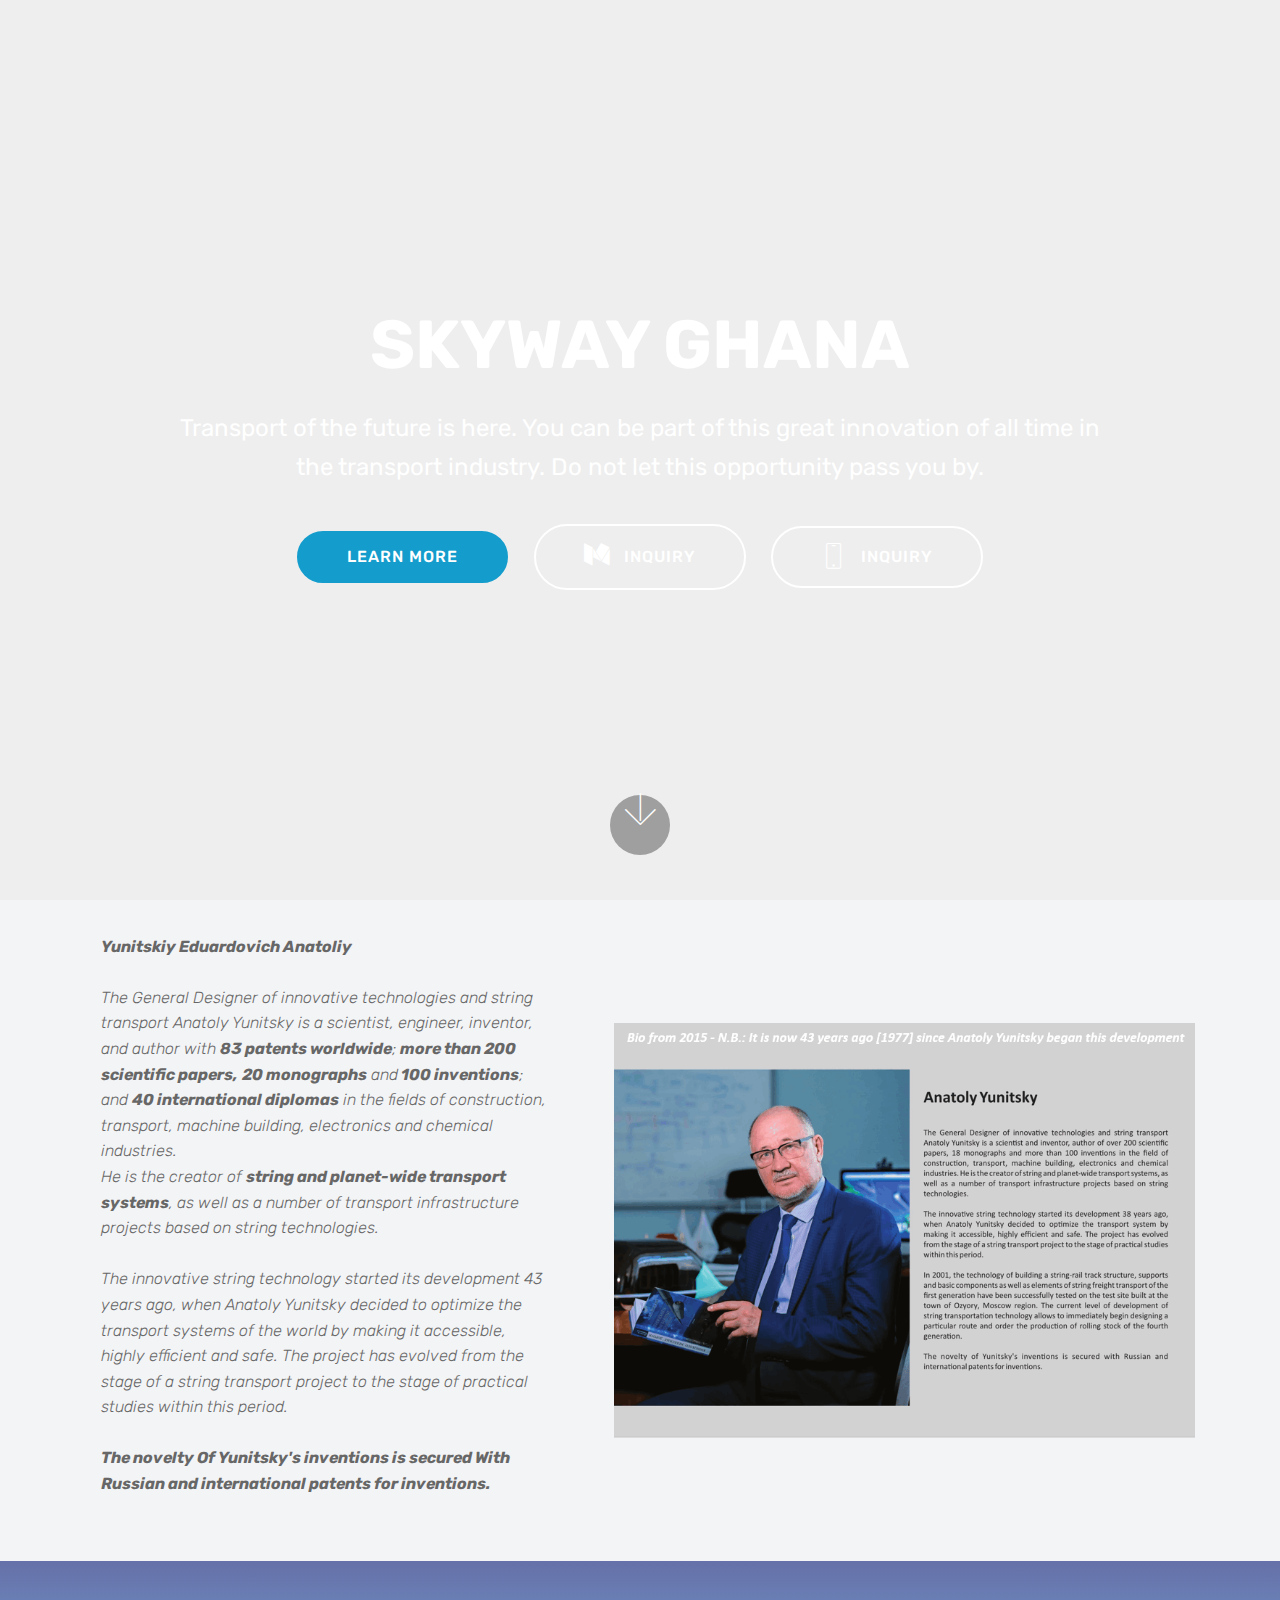
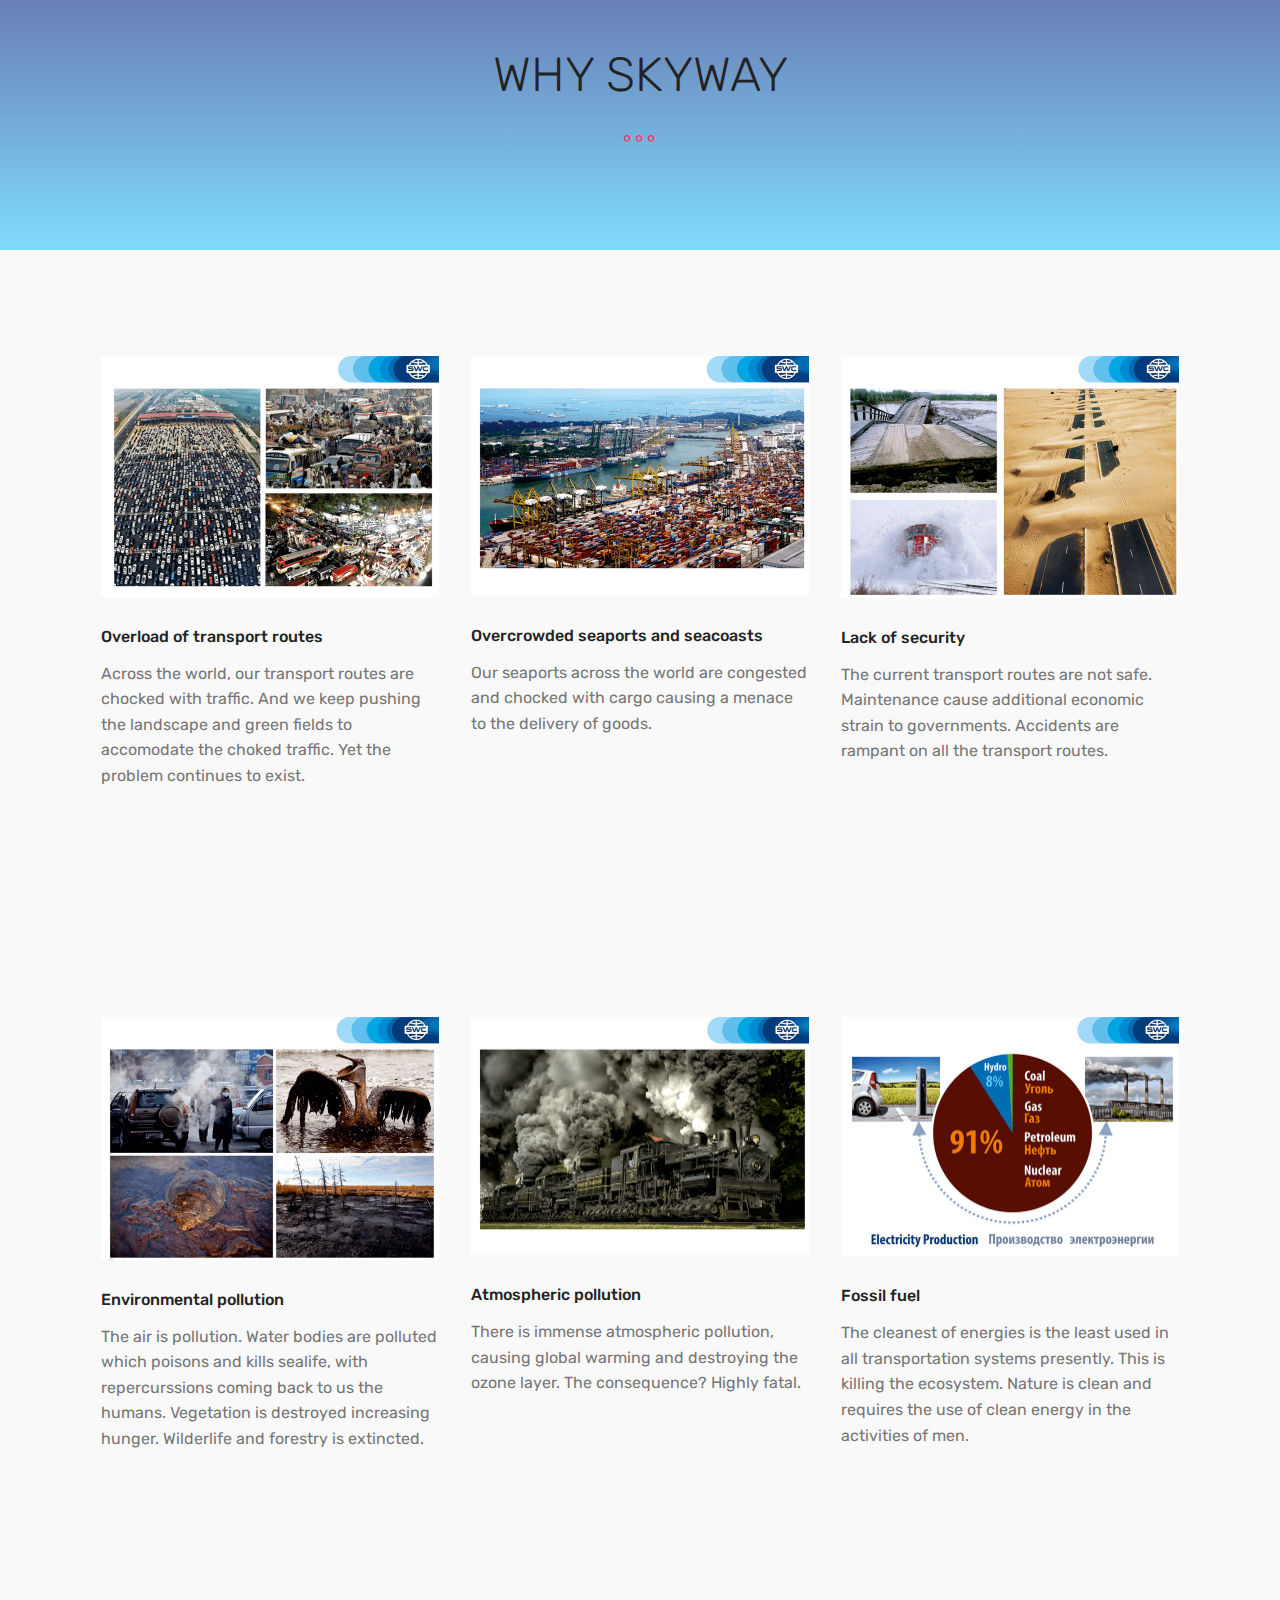
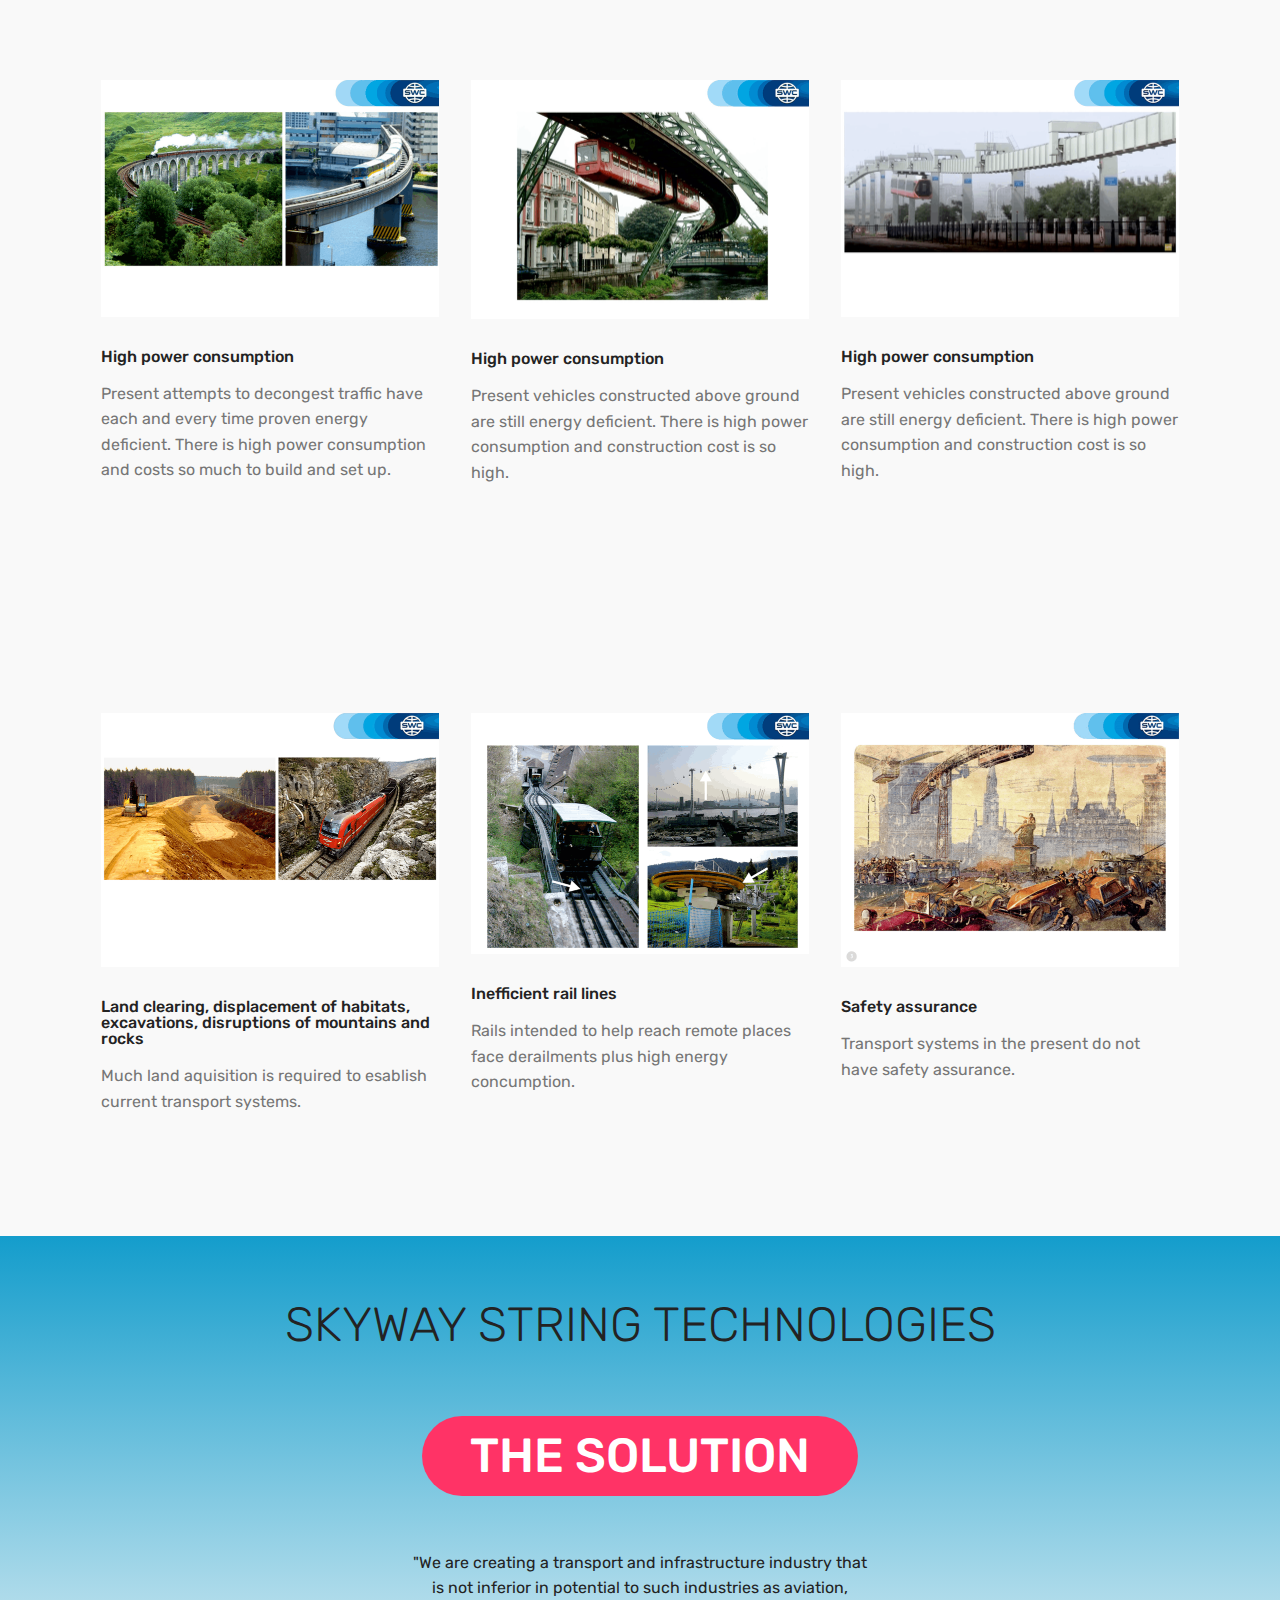
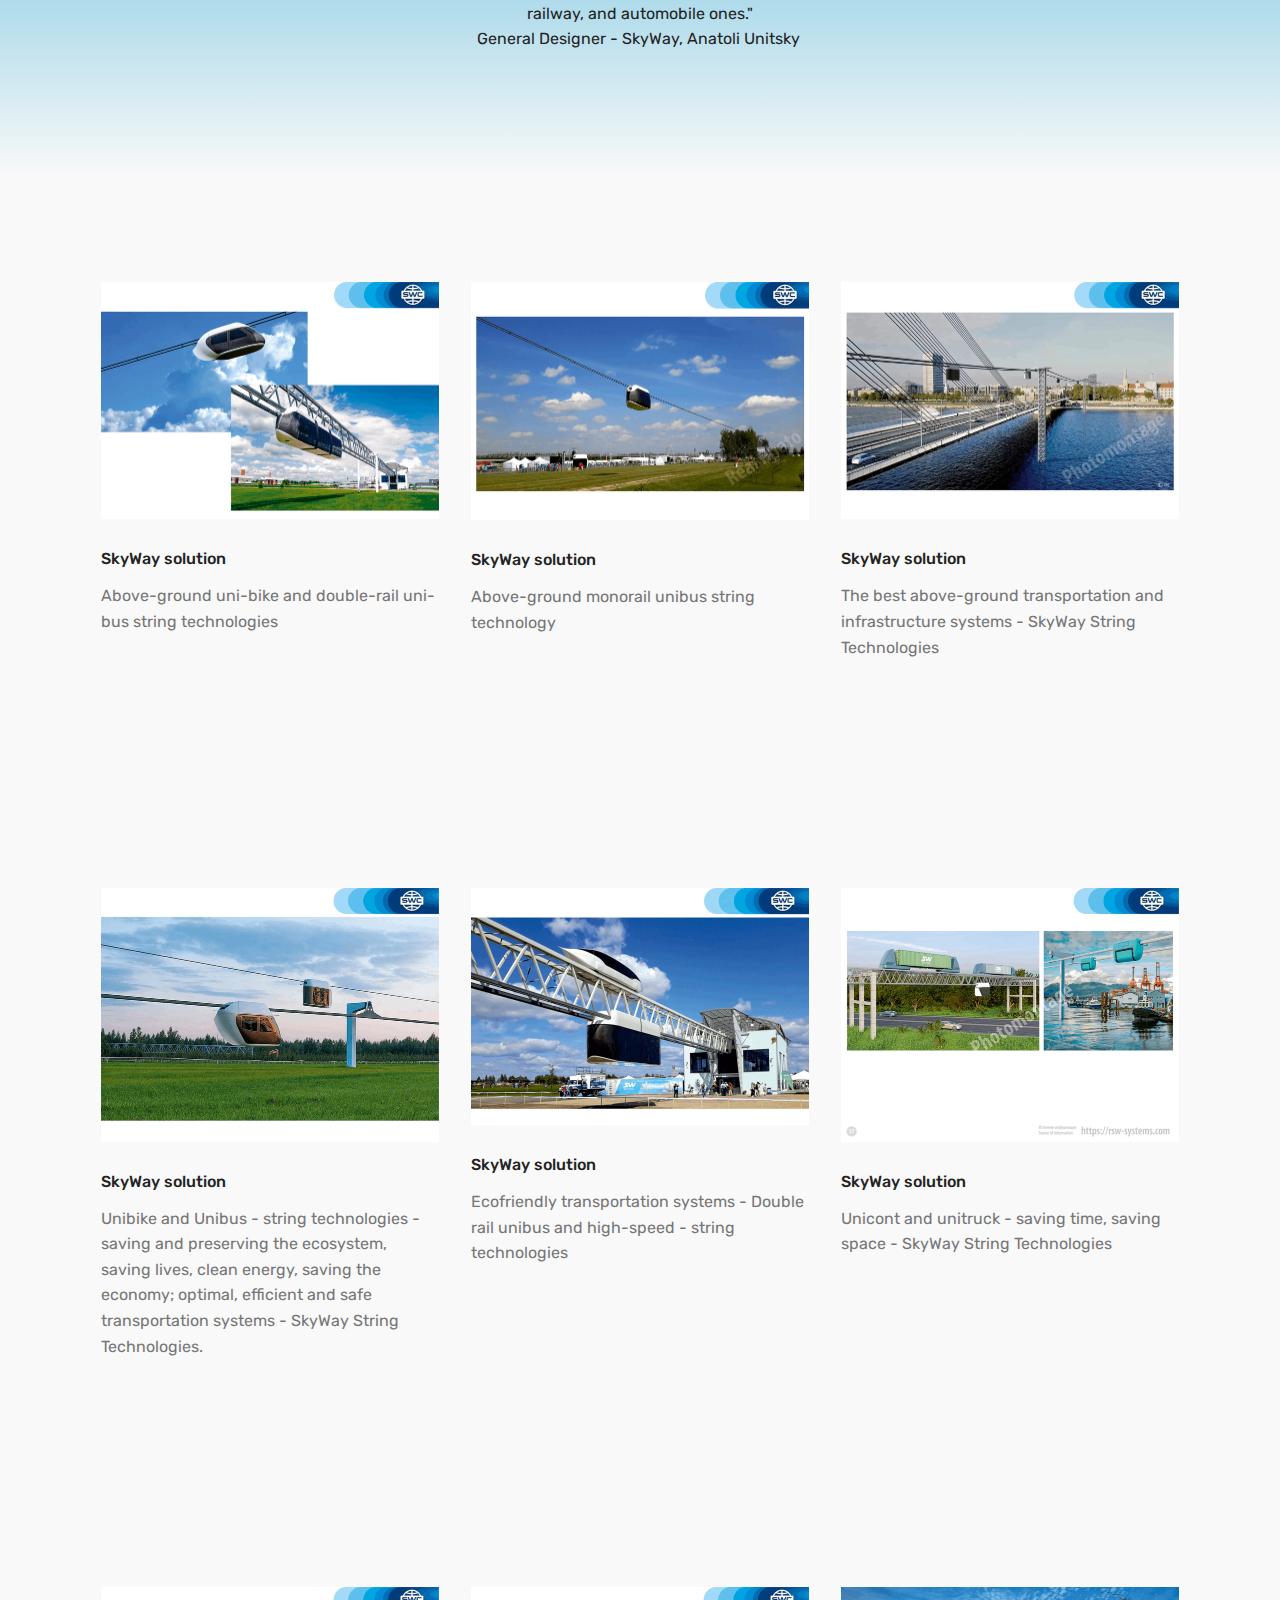
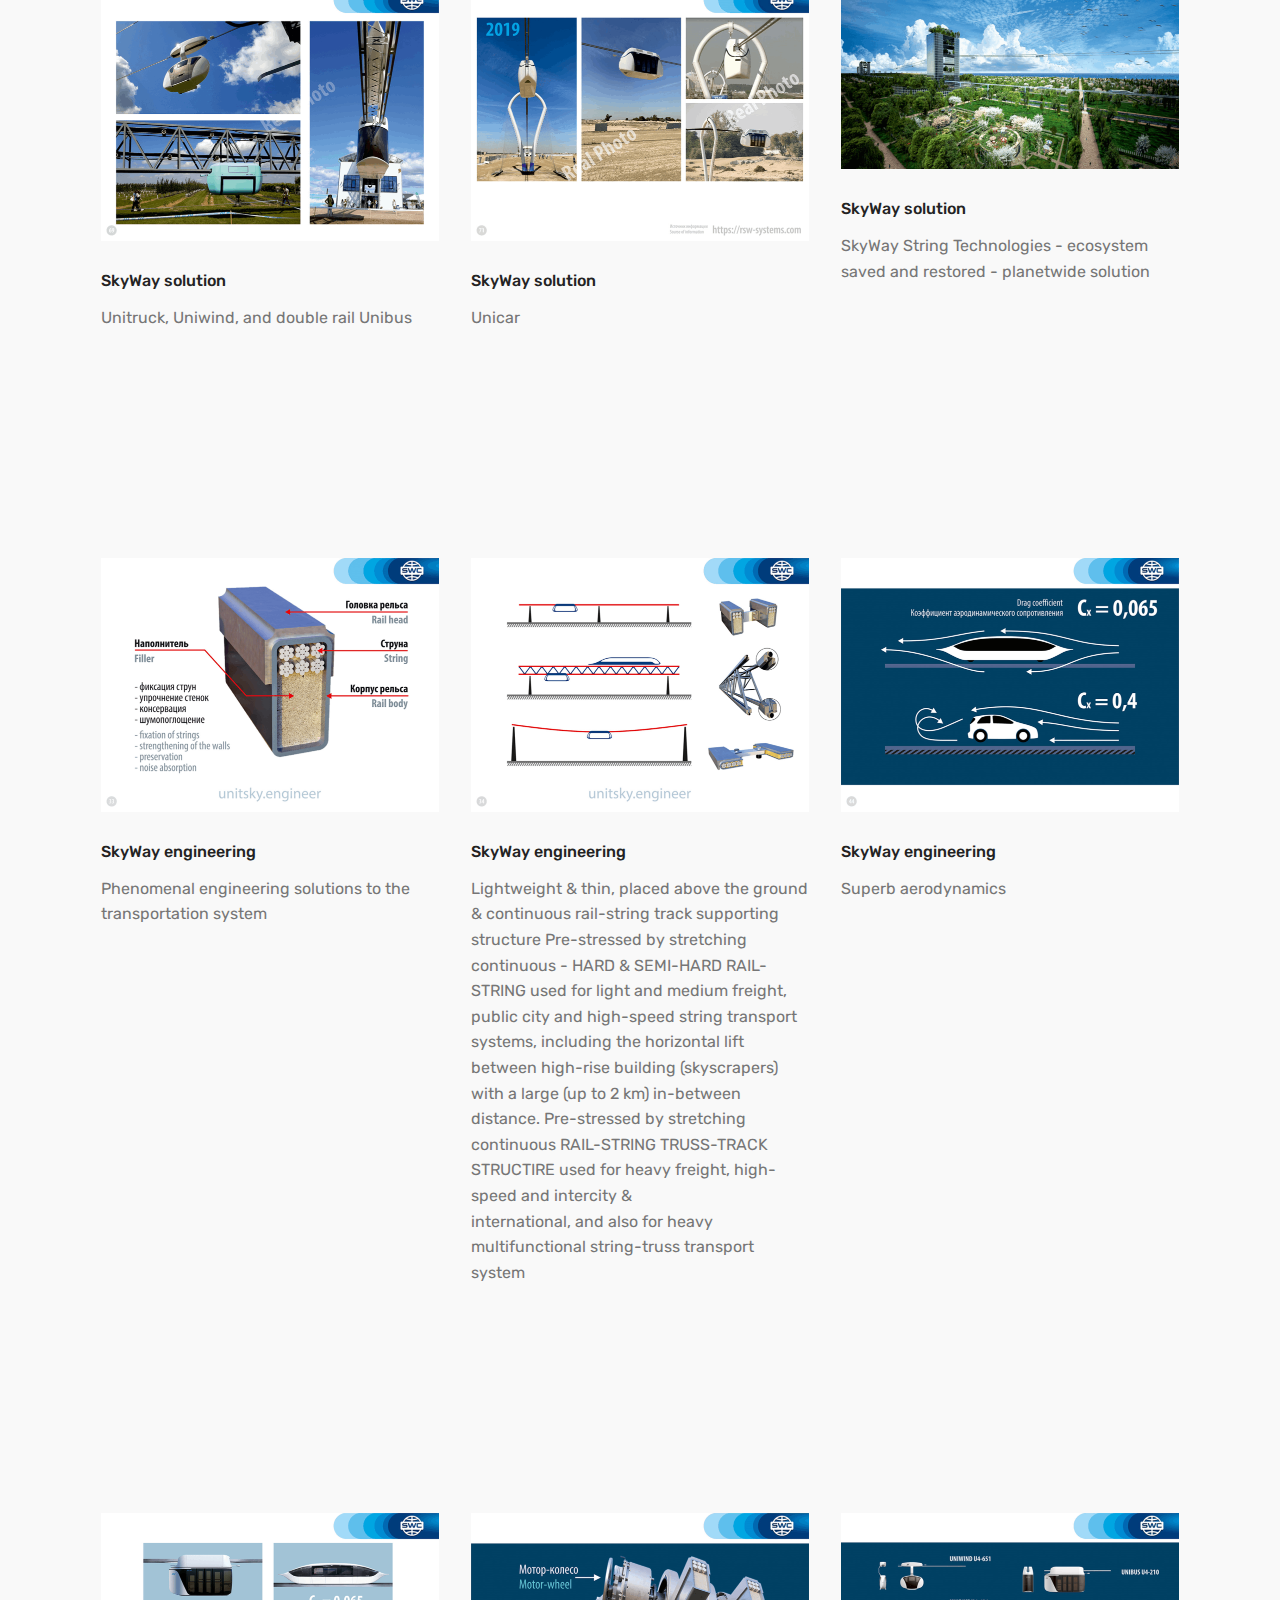
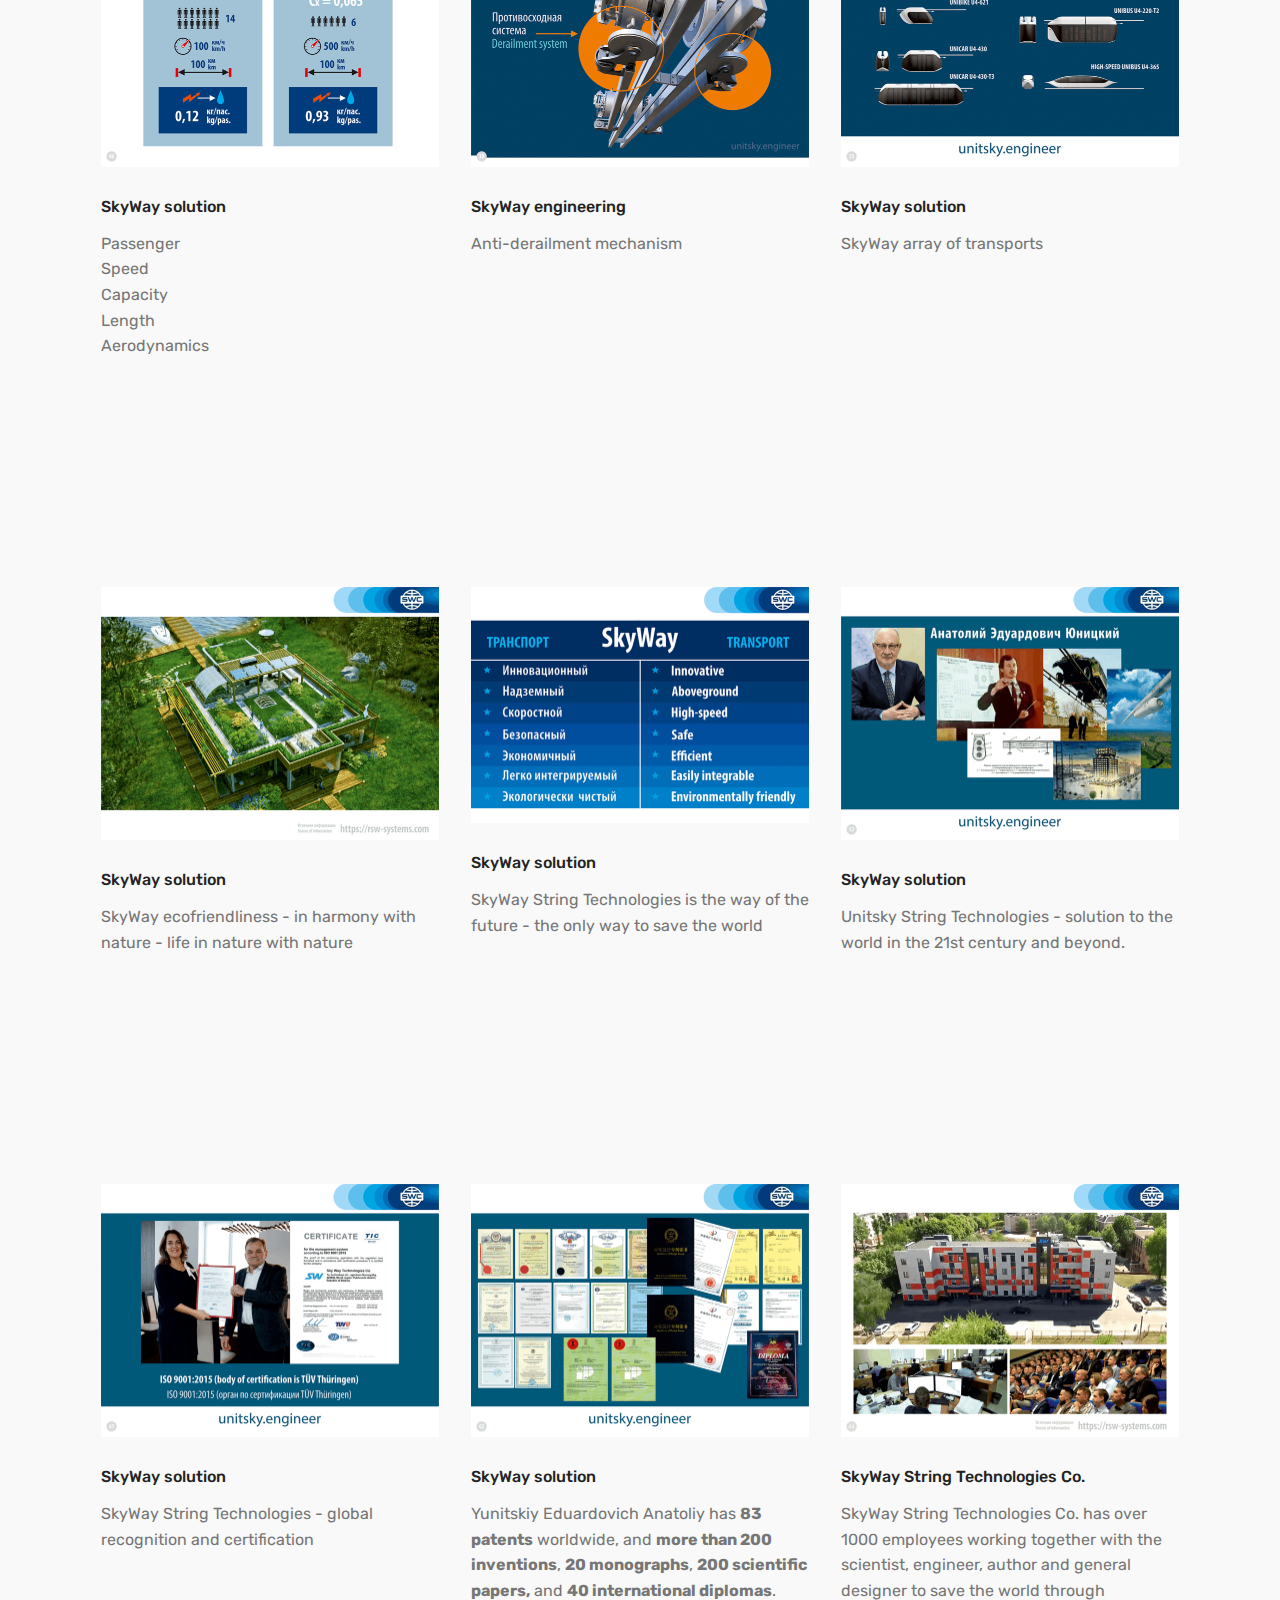
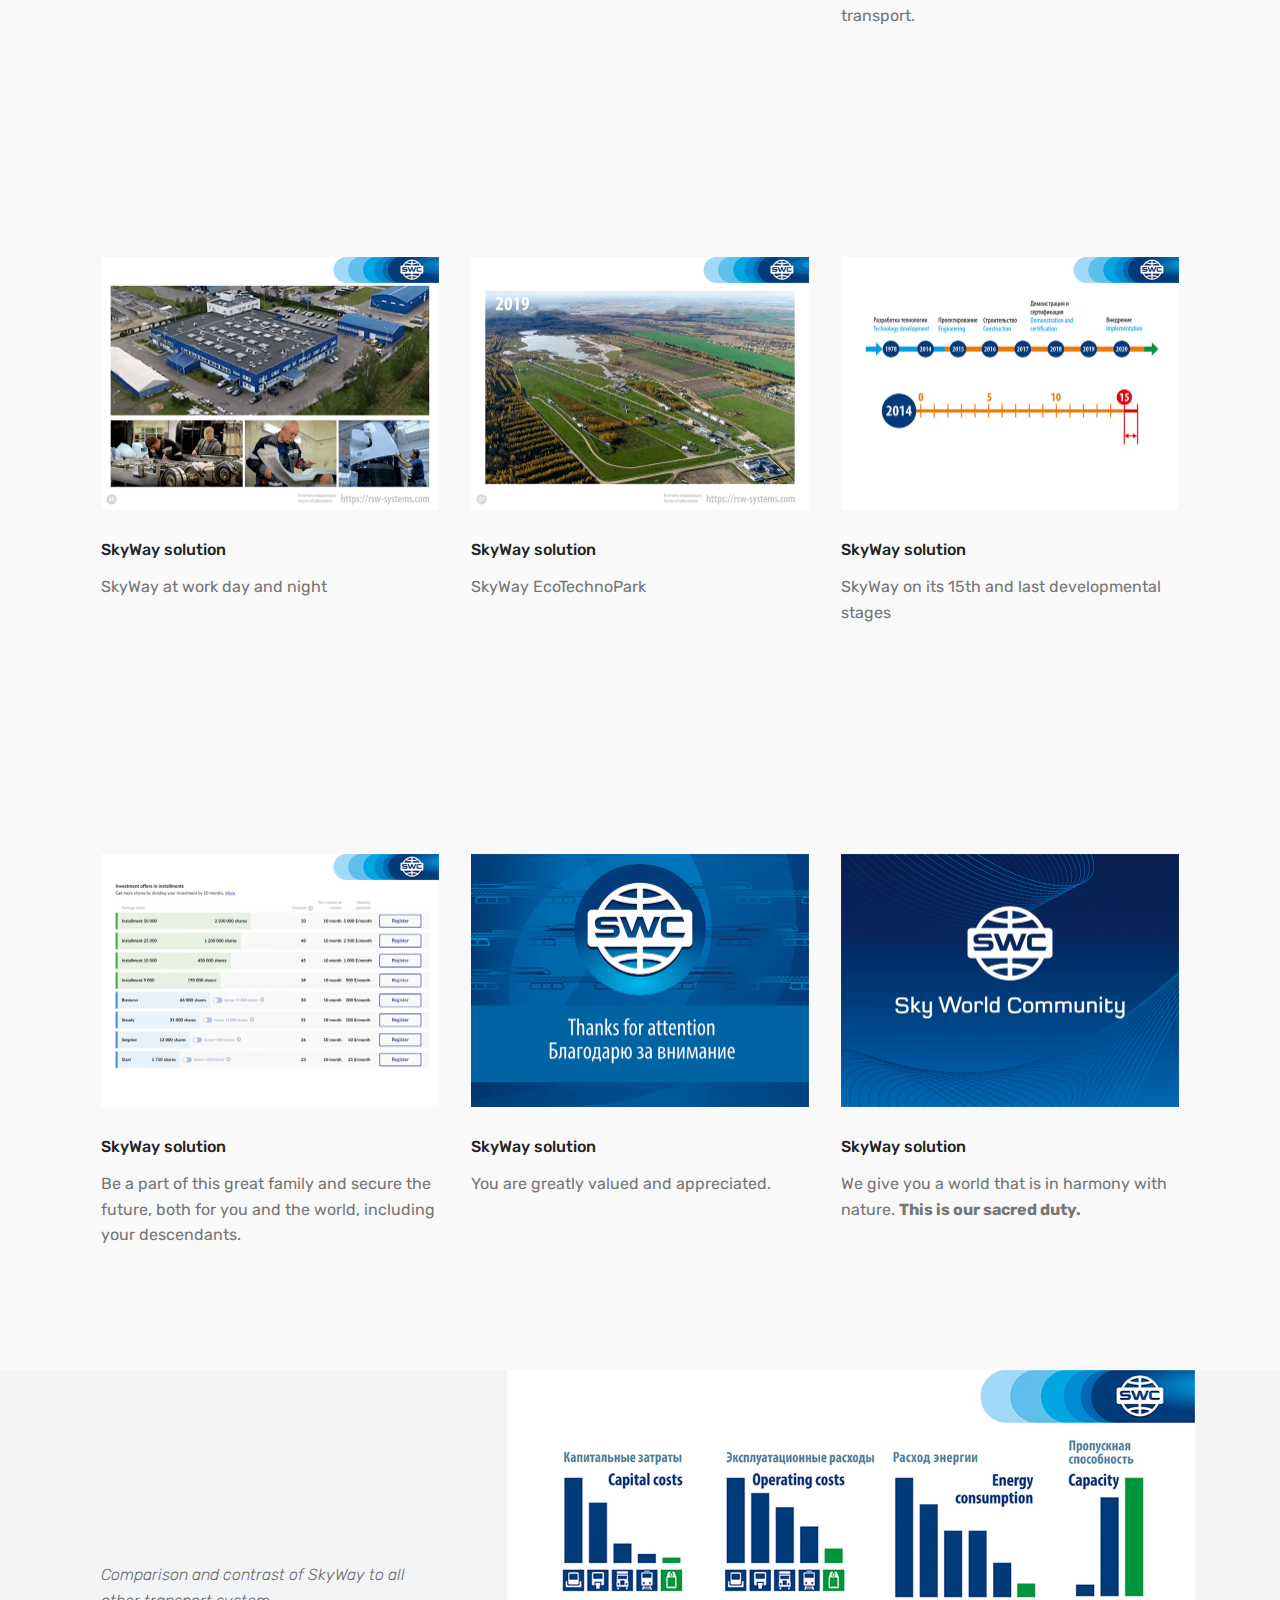
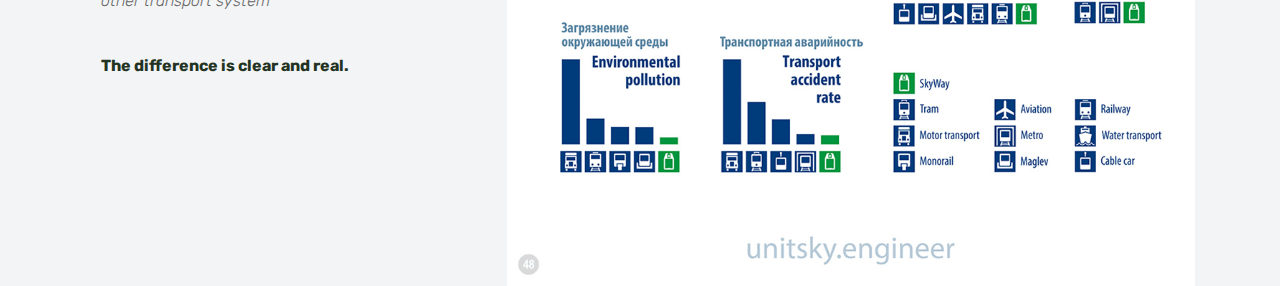
==== skywayghana.html @ 641b97ba "create github pages" ====
<!DOCTYPE html>
<html >
<head>
  <!-- Site made with Mobirise Website Builder v4.6.6, https://mobirise.com -->
  <meta charset="UTF-8">
  <meta http-equiv="X-UA-Compatible" content="IE=edge">
  <meta name="generator" content="Mobirise v4.6.6, mobirise.com">
  <meta name="viewport" content="width=device-width, initial-scale=1, minimum-scale=1">
  <link rel="shortcut icon" href="assets/images/logo4.png" type="image/x-icon">
  <meta name="description" content="">
  <title>Home</title>
  <link rel="stylesheet" href="assets/web/assets/mobirise-icons/mobirise-icons.css">
  <link rel="stylesheet" href="assets/tether/tether.min.css">
  <link rel="stylesheet" href="assets/bootstrap/css/bootstrap.min.css">
  <link rel="stylesheet" href="assets/bootstrap/css/bootstrap-grid.min.css">
  <link rel="stylesheet" href="assets/bootstrap/css/bootstrap-reboot.min.css">
  <link rel="stylesheet" href="assets/socicon/css/styles.css">
  <link rel="stylesheet" href="assets/theme/css/style.css">
  <link rel="stylesheet" href="assets/mobirise/css/mbr-additional.css" type="text/css">
  
  
  
</head>
<body>
  <section class="header6 cid-s6T7Dnauzf mbr-fullscreen" data-bg-video="https://www.youtube.com/embed/8Uo5oR67Or4?rel=0&amp;showinfo=0&amp;autoplay=0&amp;loop=0" id="header6-0">

    

    

    <div class="container">
        <div class="row justify-content-md-center">
            <div class="mbr-white col-md-10">
                <h1 class="mbr-section-title align-center mbr-bold pb-3 mbr-fonts-style display-1">SKYWAY GHANA</h1>
                <p class="mbr-text align-center pb-3 mbr-fonts-style display-5">
                    Transport of the future is here. You can be part of this great innovation of all time in the transport industry. Do not let this opportunity pass you by.</p>
                <div class="mbr-section-btn align-center"><a class="btn btn-md btn-primary display-4" href="https://skyway.link-stats.site/?partner_id=467721" target="_blank">LEARN MORE</a>
                        <a class="btn btn-md btn-white-outline display-4" href="mailto:skywayghana@yandex.com"><span class="socicon socicon-medium mbr-iconfont mbr-iconfont-btn"></span>INQUIRY</a> <a class="btn btn-md btn-white-outline display-4" href="tel:+233 23 052 0199"><span class="mbri-mobile mbr-iconfont mbr-iconfont-btn"></span>INQUIRY</a></div>
            </div>
        </div>
    </div>

    <div class="mbr-arrow hidden-sm-down" aria-hidden="true">
        <a href="#next">
            <i class="mbri-down mbr-iconfont"></i>
        </a>
    </div>
</section>

<section class="engine"><a href="https://mobirise.ws/q">free website maker download</a></section><section class="testimonials3 cid-s6Tk80nA74" id="testimonials3-1">

    

    

    <div class="container">
        <div class="media-container-row">
            <div class="media-content px-3 align-self-center mbr-white py-2">
                <p class="mbr-text testimonial-text mbr-fonts-style display-7"><br><strong>Yunitskiy Eduardovich Anatoliy
</strong><br>
<br>The General Designer of innovative technologies and string transport
Anatoly Yunitsky is a scientist, engineer, inventor, and author with <strong>83 patents worldwide</strong>;&nbsp;<strong>more than&nbsp;200 scientific
papers,</strong>&nbsp;<strong>20&nbsp;monographs</strong> and<strong>&nbsp;100 inventions</strong>; and <strong>40 international diplomas</strong>&nbsp;in the fields of
construction, transport, machine building, electronics and chemical
industries. <br>He is the creator of <strong>string and planet-wide transport systems</strong>, as
well as a number of transport infrastructure projects based on string
technologies.
<br>
<br>The innovative string technology started its development 43 years ago,
when Anatoly Yunitsky decided to optimize the transport systems of the world by
making it accessible, highly efficient and safe. The project has evolved
from the stage of a string transport project to the stage of practical studies
within this period.
<br>
<br><strong>The novelty Of Yunitsky's inventions is secured With Russian and
international patents for inventions.&nbsp;</strong><br></p>
                <p class="mbr-author-name pt-4 mb-2 mbr-fonts-style display-7"></p>
                <p class="mbr-author-desc mbr-fonts-style display-7"></p>
            </div>

            <div class="mbr-figure pl-lg-5" style="width: 130%;">
              <img src="assets/images/2020-07-23-6-802x572.png" alt="" title="">
            </div>
        </div>
    </div>
</section>

<section class="cid-s6UasNVucO" id="social-buttons2-a">

    

    

    <div class="container">
        <div class="media-container-row">
            <div class="col-md-8 align-center">
                <h2 class="pb-3 mbr-fonts-style display-2">
                    WHY SKYWAY</h2>
                <div class="social-list pl-0 mb-0">
                    <a href="https://twitter.com/mobirise" target="_blank">
                        <span class="px-2 mbr-iconfont mbr-iconfont-social mbri-more-horizontal"></span>
                    </a>
                    <a href="https://www.facebook.com/pages/Mobirise/1616226671953247" target="_blank">
                        
                    </a>
                    <a href="https://instagram.com/mobirise" target="_blank">
                        
                    </a>
                    <a href="https://www.youtube.com/c/mobirise" target="_blank">
                        
                    </a>
                    <a href="https://plus.google.com/u/0/+Mobirise" target="_blank">
                        
                    </a>
                    <a href="https://www.behance.net/Mobirise" target="_blank">
                        
                    </a>
                </div>
            </div>
        </div>
    </div>
</section>

<section class="features2 cid-s6TJmhs70P" id="features2-3">

    

    
    
    <div class="container">
        <div class="media-container-row">
            <div class="card p-3 col-12 col-md-6 col-lg-4">
                <div class="card-wrapper">
                    <div class="card-img">
                        <img src="assets/images/slide5.1-676x482.png" alt="Mobirise" title="">
                    </div>
                    <div class="card-box">
                        <h4 class="card-title pb-3 mbr-fonts-style display-7">
                            Overload of transport routes</h4>
                        <p class="mbr-text mbr-fonts-style display-7">Across the world, our transport routes are chocked with traffic. And we keep pushing the landscape and green fields to accomodate the choked traffic. Yet the problem continues to exist.</p>
                    </div>
                </div>
            </div>

            <div class="card p-3 col-12 col-md-6 col-lg-4">
                <div class="card-wrapper">
                    <div class="card-img">
                        <img src="assets/images/slide6.1-676x480.png" alt="Mobirise" title="">
                    </div>
                    <div class="card-box ">
                        <h4 class="card-title pb-3 mbr-fonts-style display-7">
                            Overcrowded seaports and seacoasts</h4>
                        <p class="mbr-text mbr-fonts-style display-7">Our seaports across the world are congested and chocked with cargo causing a menace to the delivery of goods.</p>
                    </div>
                </div>
            </div>

            <div class="card p-3 col-12 col-md-6 col-lg-4">
                <div class="card-wrapper">
                    <div class="card-img">
                        <img src="assets/images/slide8.1-676x484.png" alt="Mobirise" title="">
                    </div>
                    <div class="card-box">
                        <h4 class="card-title pb-3 mbr-fonts-style display-7">
                            Lack of security</h4>
                        <p class="mbr-text mbr-fonts-style display-7">The current transport routes are not safe. Maintenance cause additional economic strain to governments. Accidents are rampant on all the transport routes.</p>
                    </div>
                </div>
            </div>

            
        </div>
    </div>
</section>

<section class="features2 cid-s6TJW892Ru" id="features2-4">

    

    
    
    <div class="container">
        <div class="media-container-row">
            <div class="card p-3 col-12 col-md-6 col-lg-4">
                <div class="card-wrapper">
                    <div class="card-img">
                        <img src="assets/images/slide9.1-676x486.png" alt="Mobirise" title="">
                    </div>
                    <div class="card-box">
                        <h4 class="card-title pb-3 mbr-fonts-style display-7">
                            Environmental pollution</h4>
                        <p class="mbr-text mbr-fonts-style display-7">The air is pollution. Water bodies are polluted which poisons and kills sealife, with repercurssions coming back to us the humans. Vegetation is destroyed increasing hunger. Wilderlife and forestry is extincted.&nbsp;</p>
                    </div>
                </div>
            </div>

            <div class="card p-3 col-12 col-md-6 col-lg-4">
                <div class="card-wrapper">
                    <div class="card-img">
                        <img src="assets/images/slide10.1-676x477.png" alt="Mobirise" title="">
                    </div>
                    <div class="card-box ">
                        <h4 class="card-title pb-3 mbr-fonts-style display-7">
                            Atmospheric pollution</h4>
                        <p class="mbr-text mbr-fonts-style display-7">There is immense atmospheric pollution, causing global warming and destroying the ozone layer. The consequence? Highly fatal.</p>
                    </div>
                </div>
            </div>

            <div class="card p-3 col-12 col-md-6 col-lg-4">
                <div class="card-wrapper">
                    <div class="card-img">
                        <img src="assets/images/slide12.1-676x479.png" alt="Mobirise" title="">
                    </div>
                    <div class="card-box">
                        <h4 class="card-title pb-3 mbr-fonts-style display-7">
                            Fossil fuel</h4>
                        <p class="mbr-text mbr-fonts-style display-7">The cleanest of energies is the least used in all transportation systems presently. This is killing the ecosystem. Nature is clean and requires the use of clean energy in the activities of men.</p>
                    </div>
                </div>
            </div>

            
        </div>
    </div>
</section>

<section class="features2 cid-s6U53Gl6iZ" id="features2-5">

    

    
    
    <div class="container">
        <div class="media-container-row">
            <div class="card p-3 col-12 col-md-6 col-lg-4">
                <div class="card-wrapper">
                    <div class="card-img">
                        <img src="assets/images/slide14.1-676x474.png" alt="Mobirise" title="">
                    </div>
                    <div class="card-box">
                        <h4 class="card-title pb-3 mbr-fonts-style display-7">High power consumption</h4>
                        <p class="mbr-text mbr-fonts-style display-7">Present attempts to decongest traffic have each and every time proven energy deficient. There is high power consumption and costs so much to build and set up.</p>
                    </div>
                </div>
            </div>

            <div class="card p-3 col-12 col-md-6 col-lg-4">
                <div class="card-wrapper">
                    <div class="card-img">
                        <img src="assets/images/slide15.1-676x479.png" alt="Mobirise" title="">
                    </div>
                    <div class="card-box ">
                        <h4 class="card-title pb-3 mbr-fonts-style display-7">High power consumption</h4>
                        <p class="mbr-text mbr-fonts-style display-7">Present vehicles constructed above ground are still energy deficient. There is high power consumption and construction cost is so high.</p>
                    </div>
                </div>
            </div>

            <div class="card p-3 col-12 col-md-6 col-lg-4">
                <div class="card-wrapper">
                    <div class="card-img">
                        <img src="assets/images/slide16.1-676x475.png" alt="Mobirise" title="">
                    </div>
                    <div class="card-box">
                        <h4 class="card-title pb-3 mbr-fonts-style display-7">High power consumption</h4>
                        <p class="mbr-text mbr-fonts-style display-7">Present vehicles constructed above ground are still energy deficient. There is high power consumption and construction cost is so high.</p>
                    </div>
                </div>
            </div>

            
        </div>
    </div>
</section>

<section class="features2 cid-s6UhY8HyhR" id="features2-h">

    

    
    
    <div class="container">
        <div class="media-container-row">
            <div class="card p-3 col-12 col-md-6 col-lg-4">
                <div class="card-wrapper">
                    <div class="card-img">
                        <img src="assets/images/slide34-676x507.png" alt="Mobirise" title="">
                    </div>
                    <div class="card-box">
                        <h4 class="card-title pb-3 mbr-fonts-style display-7">
                            Land clearing, displacement of habitats, excavations, disruptions of mountains and rocks</h4>
                        <p class="mbr-text mbr-fonts-style display-7">Much land aquisition is required to esablish current transport systems.</p>
                    </div>
                </div>
            </div>

            <div class="card p-3 col-12 col-md-6 col-lg-4">
                <div class="card-wrapper">
                    <div class="card-img">
                        <img src="assets/images/slide17.1-676x481.png" alt="Mobirise" title="">
                    </div>
                    <div class="card-box ">
                        <h4 class="card-title pb-3 mbr-fonts-style display-7">
                            Inefficient rail lines&nbsp;</h4>
                        <p class="mbr-text mbr-fonts-style display-7">Rails intended to help reach remote places face derailments plus high energy concumption.</p>
                    </div>
                </div>
            </div>

            <div class="card p-3 col-12 col-md-6 col-lg-4">
                <div class="card-wrapper">
                    <div class="card-img">
                        <img src="assets/images/slide4-676x507.png" alt="Mobirise" title="">
                    </div>
                    <div class="card-box">
                        <h4 class="card-title pb-3 mbr-fonts-style display-7">Safety assurance</h4>
                        <p class="mbr-text mbr-fonts-style display-7">Transport systems in the present do not have safety assurance.</p>
                    </div>
                </div>
            </div>

            
        </div>
    </div>
</section>

<section class="tabs2 cid-s6UbHU7BNS" id="tabs2-c">

    

    
    <div class="container">
        <h2 class="mbr-section-title align-center pb-5 mbr-fonts-style display-2">
            SKYWAY STRING TECHNOLOGIES</h2>
        <div class="media-container-row">
            <div class="col-12 col-md-8">
                <ul class="nav nav-tabs" role="tablist">
                    <li class="nav-item"><a class="nav-link mbr-fonts-style active display-2" role="tab" data-toggle="tab" href="#tabs2-c_tab0">
                            THE SOLUTION</a></li>
                    
                    
                    
                    
                    
                </ul>
                <div class="tab-content">
                    <div id="tab1" class="tab-pane in active" role="tabpanel">
                        <div class="row">
                            <div class="col-md-12">
                                <p class="mbr-text py-5 mbr-fonts-style display-7">"We are creating a transport and infrastructure industry that
<br>is not inferior in potential to such industries as aviation,
<br>railway, and automobile ones."<br>General Designer - SkyWay, Anatoli Unitsky&nbsp;<br></p>
                            </div>
                        </div>
                    </div>
                    <div id="tab2" class="tab-pane" role="tabpanel">
                        <div class="row">
                            <div class="col-md-12">
                                <p class="mbr-text py-5 mbr-fonts-style display-7">
                                    Mobirise is an easy website builder - just drop site elements to your page, add content and style it to look the way you like.
                                </p>
                            </div>
                        </div>
                    </div>
                    <div id="tab3" class="tab-pane" role="tabpanel">
                        <div class="row">
                            <div class="col-md-12">
                                <p class="mbr-text py-5 mbr-fonts-style display-7">
                                    Mobirise offers many site blocks in several themes, and though these blocks are pre-made, they are flexible. You can combine blocks in different ways on your pages.
                                </p>
                            </div>
                        </div>
                    </div>
                    <div id="tab4" class="tab-pane" role="tabpanel">
                        <div class="row">
                            <div class="col-md-12">
                                <p class="mbr-text py-5 mbr-fonts-style display-7">
                                    Mobirise gives you the freedom to develop as many websites as you like given the fact that it is a desktop app.
                                </p>
                            </div>
                        </div>
                    </div>
                    <div id="tab5" class="tab-pane" role="tabpanel">
                        <div class="row">
                            <div class="col-md-12">
                                <p class="mbr-text py-5 mbr-fonts-style display-7">
                                    Publish your website to a local drive, FTP or host on Amazon S3, Google Cloud, Github Pages. Don't be a hostage to just one platform or service provider.
                                </p>
                            </div>
                        </div>
                    </div>
                    <div id="tab6" class="tab-pane" role="tabpanel">
                        <div class="row">
                            <div class="col-md-12">
                                <p class="mbr-text py-5 mbr-fonts-style display-7">
                                    Just drop the blocks into the page, edit content inline and publish - no technical skills required.
                                </p>
                            </div>
                        </div>
                    </div>
                </div>
            </div>
        </div>
    </div>
</section>

<section class="features2 cid-s6U8M6BpYc" id="features2-6">

    

    
    
    <div class="container">
        <div class="media-container-row">
            <div class="card p-3 col-12 col-md-6 col-lg-4">
                <div class="card-wrapper">
                    <div class="card-img">
                        <img src="assets/images/slide19.1-676x475.png" alt="Mobirise" title="">
                    </div>
                    <div class="card-box">
                        <h4 class="card-title pb-3 mbr-fonts-style display-7">SkyWay solution</h4>
                        <p class="mbr-text mbr-fonts-style display-7">Above-ground uni-bike and double-rail uni-bus string technologies</p>
                    </div>
                </div>
            </div>

            <div class="card p-3 col-12 col-md-6 col-lg-4">
                <div class="card-wrapper">
                    <div class="card-img">
                        <img src="assets/images/slide21.1-676x477.png" alt="Mobirise" title="">
                    </div>
                    <div class="card-box ">
                        <h4 class="card-title pb-3 mbr-fonts-style display-7">
                            SkyWay solution</h4>
                        <p class="mbr-text mbr-fonts-style display-7">Above-ground monorail unibus string technology</p>
                    </div>
                </div>
            </div>

            <div class="card p-3 col-12 col-md-6 col-lg-4">
                <div class="card-wrapper">
                    <div class="card-img">
                        <img src="assets/images/slide22.1-676x475.png" alt="Mobirise" title="">
                    </div>
                    <div class="card-box">
                        <h4 class="card-title pb-3 mbr-fonts-style display-7">
                            SkyWay solution</h4>
                        <p class="mbr-text mbr-fonts-style display-7">The best above-ground transportation and infrastructure systems - SkyWay String Technologies</p>
                    </div>
                </div>
            </div>

            
        </div>
    </div>
</section>

<section class="features2 cid-s6UgW1U9eF" id="features2-g">

    

    
    
    <div class="container">
        <div class="media-container-row">
            <div class="card p-3 col-12 col-md-6 col-lg-4">
                <div class="card-wrapper">
                    <div class="card-img">
                        <img src="assets/images/slide26-676x507.png" alt="Mobirise" title="">
                    </div>
                    <div class="card-box">
                        <h4 class="card-title pb-3 mbr-fonts-style display-7">SkyWay solution</h4>
                        <p class="mbr-text mbr-fonts-style display-7">Unibike and Unibus - string technologies - saving and preserving the ecosystem, saving lives, clean energy, saving the economy; optimal, efficient and safe transportation systems - SkyWay String Technologies.</p>
                    </div>
                </div>
            </div>

            <div class="card p-3 col-12 col-md-6 col-lg-4">
                <div class="card-wrapper">
                    <div class="card-img">
                        <img src="assets/images/slide27.1-676x474.png" alt="Mobirise" title="">
                    </div>
                    <div class="card-box ">
                        <h4 class="card-title pb-3 mbr-fonts-style display-7">
                            SkyWay solution</h4>
                        <p class="mbr-text mbr-fonts-style display-7">Ecofriendly transportation systems - Double rail unibus and high-speed - string technologies</p>
                    </div>
                </div>
            </div>

            <div class="card p-3 col-12 col-md-6 col-lg-4">
                <div class="card-wrapper">
                    <div class="card-img">
                        <img src="assets/images/slide38-676x507.png" alt="Mobirise" title="">
                    </div>
                    <div class="card-box">
                        <h4 class="card-title pb-3 mbr-fonts-style display-7">
                            SkyWay solution</h4>
                        <p class="mbr-text mbr-fonts-style display-7">Unicont and unitruck - saving time, saving space - SkyWay String Technologies</p>
                    </div>
                </div>
            </div>

            
        </div>
    </div>
</section>

<section class="features2 cid-s6Ug1OD4qj" id="features2-f">

    

    
    
    <div class="container">
        <div class="media-container-row">
            <div class="card p-3 col-12 col-md-6 col-lg-4">
                <div class="card-wrapper">
                    <div class="card-img">
                        <img src="assets/images/slide44-676x507.png" alt="Mobirise" title="">
                    </div>
                    <div class="card-box">
                        <h4 class="card-title pb-3 mbr-fonts-style display-7">
                            SkyWay solution</h4>
                        <p class="mbr-text mbr-fonts-style display-7">Unitruck, Uniwind, and double rail Unibus</p>
                    </div>
                </div>
            </div>

            <div class="card p-3 col-12 col-md-6 col-lg-4">
                <div class="card-wrapper">
                    <div class="card-img">
                        <img src="assets/images/slide46-676x507.png" alt="Mobirise" title="">
                    </div>
                    <div class="card-box ">
                        <h4 class="card-title pb-3 mbr-fonts-style display-7">
                            SkyWay solution</h4>
                        <p class="mbr-text mbr-fonts-style display-7">Unicar</p>
                    </div>
                </div>
            </div>

            <div class="card p-3 col-12 col-md-6 col-lg-4">
                <div class="card-wrapper">
                    <div class="card-img">
                        <img src="assets/images/slide48.1-676x364.png" alt="Mobirise" title="">
                    </div>
                    <div class="card-box">
                        <h4 class="card-title pb-3 mbr-fonts-style display-7">
                            SkyWay solution</h4>
                        <p class="mbr-text mbr-fonts-style display-7">SkyWay String Technologies - ecosystem saved and restored - planetwide solution</p>
                    </div>
                </div>
            </div>

            
        </div>
    </div>
</section>

<section class="features2 cid-s6UnvAmEBv" id="features2-i">

    

    
    
    <div class="container">
        <div class="media-container-row">
            <div class="card p-3 col-12 col-md-6 col-lg-4">
                <div class="card-wrapper">
                    <div class="card-img">
                        <img src="assets/images/slide24-676x507.png" alt="Mobirise" title="">
                    </div>
                    <div class="card-box">
                        <h4 class="card-title pb-3 mbr-fonts-style display-7">
                            SkyWay engineering</h4>
                        <p class="mbr-text mbr-fonts-style display-7">Phenomenal engineering solutions to the transportation system</p>
                    </div>
                </div>
            </div>

            <div class="card p-3 col-12 col-md-6 col-lg-4">
                <div class="card-wrapper">
                    <div class="card-img">
                        <img src="assets/images/slide25-676x507.png" alt="Mobirise" title="">
                    </div>
                    <div class="card-box ">
                        <h4 class="card-title pb-3 mbr-fonts-style display-7">
                            SkyWay engineering&nbsp;</h4>
                        <p class="mbr-text mbr-fonts-style display-7">Lightweight &amp; thin, placed above the ground &amp;
continuous rail-string track supporting structure
Pre-stressed by stretching continuous - HARD &amp; SEMI-HARD RAIL-STRING
used for light and medium freight, public city and
high-speed string transport systems, including the
horizontal lift between high-rise building
(skyscrapers) with a large (up to 2 km) in-between
distance.
Pre-stressed by stretching continuous
RAIL-STRING TRUSS-TRACK STRUCTIRE
used for heavy freight, high-speed and intercity &amp;
<br>international, and also for heavy multifunctional
string-truss transport system
<br></p>
                    </div>
                </div>
            </div>

            <div class="card p-3 col-12 col-md-6 col-lg-4">
                <div class="card-wrapper">
                    <div class="card-img">
                        <img src="assets/images/slide30-676x507.png" alt="Mobirise" title="">
                    </div>
                    <div class="card-box">
                        <h4 class="card-title pb-3 mbr-fonts-style display-7">
                            SkyWay engineering</h4>
                        <p class="mbr-text mbr-fonts-style display-7">Superb aerodynamics</p>
                    </div>
                </div>
            </div>

            
        </div>
    </div>
</section>

<section class="features2 cid-s6UoxkS30v" id="features2-j">

    

    
    
    <div class="container">
        <div class="media-container-row">
            <div class="card p-3 col-12 col-md-6 col-lg-4">
                <div class="card-wrapper">
                    <div class="card-img">
                        <img src="assets/images/slide31-676x507.png" alt="Mobirise" title="">
                    </div>
                    <div class="card-box">
                        <h4 class="card-title pb-3 mbr-fonts-style display-7">
                            SkyWay solution</h4>
                        <p class="mbr-text mbr-fonts-style display-7">Passenger<br>Speed<br>Capacity<br>Length<br>Aerodynamics</p>
                    </div>
                </div>
            </div>

            <div class="card p-3 col-12 col-md-6 col-lg-4">
                <div class="card-wrapper">
                    <div class="card-img">
                        <img src="assets/images/slide33-676x507.png" alt="Mobirise" title="">
                    </div>
                    <div class="card-box ">
                        <h4 class="card-title pb-3 mbr-fonts-style display-7">
                            SkyWay engineering</h4>
                        <p class="mbr-text mbr-fonts-style display-7">Anti-derailment mechanism</p>
                    </div>
                </div>
            </div>

            <div class="card p-3 col-12 col-md-6 col-lg-4">
                <div class="card-wrapper">
                    <div class="card-img">
                        <img src="assets/images/slide36-676x507.png" alt="Mobirise" title="">
                    </div>
                    <div class="card-box">
                        <h4 class="card-title pb-3 mbr-fonts-style display-7">
                            SkyWay solution</h4>
                        <p class="mbr-text mbr-fonts-style display-7">SkyWay array of transports</p>
                    </div>
                </div>
            </div>

            
        </div>
    </div>
</section>

<section class="features2 cid-s6UoVn6flc" id="features2-k">

    

    
    
    <div class="container">
        <div class="media-container-row">
            <div class="card p-3 col-12 col-md-6 col-lg-4">
                <div class="card-wrapper">
                    <div class="card-img">
                        <img src="assets/images/slide47-676x507.png" alt="Mobirise" title="">
                    </div>
                    <div class="card-box">
                        <h4 class="card-title pb-3 mbr-fonts-style display-7">
                            SkyWay solution</h4>
                        <p class="mbr-text mbr-fonts-style display-7">SkyWay ecofriendliness - in harmony with nature - life in nature with nature</p>
                    </div>
                </div>
            </div>

            <div class="card p-3 col-12 col-md-6 col-lg-4">
                <div class="card-wrapper">
                    <div class="card-img">
                        <img src="assets/images/slide49.1-676x473.png" alt="Mobirise" title="">
                    </div>
                    <div class="card-box ">
                        <h4 class="card-title pb-3 mbr-fonts-style display-7">
                            SkyWay solution</h4>
                        <p class="mbr-text mbr-fonts-style display-7">SkyWay String Technologies is the way of the future - the only way to save the world</p>
                    </div>
                </div>
            </div>

            <div class="card p-3 col-12 col-md-6 col-lg-4">
                <div class="card-wrapper">
                    <div class="card-img">
                        <img src="assets/images/slide28-676x507.png" alt="Mobirise" title="">
                    </div>
                    <div class="card-box">
                        <h4 class="card-title pb-3 mbr-fonts-style display-7">
                            SkyWay solution</h4>
                        <p class="mbr-text mbr-fonts-style display-7">Unitsky String Technologies - solution to the world in the 21st century and beyond.</p>
                    </div>
                </div>
            </div>

            
        </div>
    </div>
</section>

<section class="features2 cid-s6UqkM13cX" id="features2-l">

    

    
    
    <div class="container">
        <div class="media-container-row">
            <div class="card p-3 col-12 col-md-6 col-lg-4">
                <div class="card-wrapper">
                    <div class="card-img">
                        <img src="assets/images/slide39-676x507.png" alt="Mobirise" title="">
                    </div>
                    <div class="card-box">
                        <h4 class="card-title pb-3 mbr-fonts-style display-7">
                            SkyWay solution</h4>
                        <p class="mbr-text mbr-fonts-style display-7">SkyWay String Technologies - global recognition and certification</p>
                    </div>
                </div>
            </div>

            <div class="card p-3 col-12 col-md-6 col-lg-4">
                <div class="card-wrapper">
                    <div class="card-img">
                        <img src="assets/images/slide40-676x507.png" alt="Mobirise" title="">
                    </div>
                    <div class="card-box ">
                        <h4 class="card-title pb-3 mbr-fonts-style display-7">
                            SkyWay solution</h4>
                        <p class="mbr-text mbr-fonts-style display-7">Yunitskiy Eduardovich Anatoliy has <strong>83 patents</strong> worldwide, and <strong>more than 200 inventions</strong>, <strong>20 monographs</strong>, <strong>200 scientific papers,</strong> and <strong>40 international diplomas</strong>.</p>
                    </div>
                </div>
            </div>

            <div class="card p-3 col-12 col-md-6 col-lg-4">
                <div class="card-wrapper">
                    <div class="card-img">
                        <img src="assets/images/slide41-676x507.png" alt="Mobirise" title="">
                    </div>
                    <div class="card-box">
                        <h4 class="card-title pb-3 mbr-fonts-style display-7">SkyWay String Technologies Co.</h4>
                        <p class="mbr-text mbr-fonts-style display-7">SkyWay String Technologies Co. has over 1000 employees working together with the scientist, engineer, author and general designer to save the world through transport.</p>
                    </div>
                </div>
            </div>

            
        </div>
    </div>
</section>

<section class="features2 cid-s6UqKcZeXU" id="features2-m">

    

    
    
    <div class="container">
        <div class="media-container-row">
            <div class="card p-3 col-12 col-md-6 col-lg-4">
                <div class="card-wrapper">
                    <div class="card-img">
                        <img src="assets/images/slide42-676x507.png" alt="Mobirise" title="">
                    </div>
                    <div class="card-box">
                        <h4 class="card-title pb-3 mbr-fonts-style display-7">
                            SkyWay solution</h4>
                        <p class="mbr-text mbr-fonts-style display-7">SkyWay at work day and night</p>
                    </div>
                </div>
            </div>

            <div class="card p-3 col-12 col-md-6 col-lg-4">
                <div class="card-wrapper">
                    <div class="card-img">
                        <img src="assets/images/slide43-676x507.png" alt="Mobirise" title="">
                    </div>
                    <div class="card-box ">
                        <h4 class="card-title pb-3 mbr-fonts-style display-7">
                            SkyWay solution</h4>
                        <p class="mbr-text mbr-fonts-style display-7">SkyWay EcoTechnoPark</p>
                    </div>
                </div>
            </div>

            <div class="card p-3 col-12 col-md-6 col-lg-4">
                <div class="card-wrapper">
                    <div class="card-img">
                        <img src="assets/images/slide56-676x507.png" alt="Mobirise" title="">
                    </div>
                    <div class="card-box">
                        <h4 class="card-title pb-3 mbr-fonts-style display-7">
                            SkyWay solution</h4>
                        <p class="mbr-text mbr-fonts-style display-7">SkyWay on its 15th and last developmental stages</p>
                    </div>
                </div>
            </div>

            
        </div>
    </div>
</section>

<section class="features2 cid-s6UtRuotzd" id="features2-n">

    

    
    
    <div class="container">
        <div class="media-container-row">
            <div class="card p-3 col-12 col-md-6 col-lg-4">
                <div class="card-wrapper">
                    <div class="card-img">
                        <img src="assets/images/slide54-676x507.png" alt="Mobirise" title="">
                    </div>
                    <div class="card-box">
                        <h4 class="card-title pb-3 mbr-fonts-style display-7">
                            SkyWay solution</h4>
                        <p class="mbr-text mbr-fonts-style display-7">Be a part of this great family and secure the future, both for you and the world, including your descendants.</p>
                    </div>
                </div>
            </div>

            <div class="card p-3 col-12 col-md-6 col-lg-4">
                <div class="card-wrapper">
                    <div class="card-img">
                        <img src="assets/images/slide55-676x507.png" alt="Mobirise" title="">
                    </div>
                    <div class="card-box ">
                        <h4 class="card-title pb-3 mbr-fonts-style display-7">
                            SkyWay solution</h4>
                        <p class="mbr-text mbr-fonts-style display-7">You are greatly valued and appreciated.</p>
                    </div>
                </div>
            </div>

            <div class="card p-3 col-12 col-md-6 col-lg-4">
                <div class="card-wrapper">
                    <div class="card-img">
                        <img src="assets/images/slide50-676x507.png" alt="Mobirise" title="">
                    </div>
                    <div class="card-box">
                        <h4 class="card-title pb-3 mbr-fonts-style display-7">
                            SkyWay solution</h4>
                        <p class="mbr-text mbr-fonts-style display-7">We give you a world that is in harmony with nature. <strong>This is our sacred duty.</strong></p>
                    </div>
                </div>
            </div>

            
        </div>
    </div>
</section>

<section class="testimonials3 cid-s6VrjbnYMM" id="testimonials3-o">

    

    

    <div class="container">
        <div class="media-container-row">
            <div class="media-content px-3 align-self-center mbr-white py-2">
                <p class="mbr-text testimonial-text mbr-fonts-style display-7">Comparison and contrast of SkyWay to all other transport system</p>
                <p class="mbr-author-name pt-4 mb-2 mbr-fonts-style display-7">The difference is clear and real.</p>
                <p class="mbr-author-desc mbr-fonts-style display-7"></p>
            </div>

            <div class="mbr-figure pl-lg-5" style="width: 200%;">
              <img src="assets/images/slide35-960x720.png" alt="" title="">
            </div>
        </div>
    </div>
</section>


  <script src="assets/web/assets/jquery/jquery.min.js"></script>
  <script src="assets/popper/popper.min.js"></script>
  <script src="assets/tether/tether.min.js"></script>
  <script src="assets/bootstrap/js/bootstrap.min.js"></script>
  <script src="assets/smoothscroll/smooth-scroll.js"></script>
  <script src="assets/vimeoplayer/jquery.mb.vimeo_player.js"></script>
  <script src="assets/sociallikes/social-likes.js"></script>
  <script src="assets/mbr-tabs/mbr-tabs.js"></script>
  <script src="assets/ytplayer/jquery.mb.ytplayer.min.js"></script>
  <script src="assets/theme/js/script.js"></script>
  
  
</body>
</html>
---- assets/web/assets/mobirise-icons/mobirise-icons.css ----
@font-face {
  font-family: 'MobiriseIcons';
  src:  url('mobirise-icons.eot?spat4u');
  src:  url('mobirise-icons.eot?spat4u#iefix') format('embedded-opentype'),
    url('mobirise-icons.ttf?spat4u') format('truetype'),
    url('mobirise-icons.woff?spat4u') format('woff'),
    url('mobirise-icons.svg?spat4u#MobiriseIcons') format('svg');
  font-weight: normal;
  font-style: normal;
}

[class^="mbri-"], [class*=" mbri-"] {
  /* use !important to prevent issues with browser extensions that change fonts */
  font-family: MobiriseIcons !important;
  speak: none;
  font-style: normal;
  font-weight: normal;
  font-variant: normal;
  text-transform: none;
  line-height: 1;

  /* Better Font Rendering =========== */
  -webkit-font-smoothing: antialiased;
  -moz-osx-font-smoothing: grayscale;
}

.mbri-add-submenu:before {
  content: "\e900";
}
.mbri-alert:before {
  content: "\e901";
}
.mbri-align-center:before {
  content: "\e902";
}
.mbri-align-justify:before {
  content: "\e903";
}
.mbri-align-left:before {
  content: "\e904";
}
.mbri-align-right:before {
  content: "\e905";
}
.mbri-android:before {
  content: "\e906";
}
.mbri-apple:before {
  content: "\e907";
}
.mbri-arrow-down:before {
  content: "\e908";
}
.mbri-arrow-next:before {
  content: "\e909";
}
.mbri-arrow-prev:before {
  content: "\e90a";
}
.mbri-arrow-up:before {
  content: "\e90b";
}
.mbri-bold:before {
  content: "\e90c";
}
.mbri-bookmark:before {
  content: "\e90d";
}
.mbri-bootstrap:before {
  content: "\e90e";
}
.mbri-briefcase:before {
  content: "\e90f";
}
.mbri-browse:before {
  content: "\e910";
}
.mbri-bulleted-list:before {
  content: "\e911";
}
.mbri-calendar:before {
  content: "\e912";
}
.mbri-camera:before {
  content: "\e913";
}
.mbri-cart-add:before {
  content: "\e914";
}
.mbri-cart-full:before {
  content: "\e915";
}
.mbri-cash:before {
  content: "\e916";
}
.mbri-change-style:before {
  content: "\e917";
}
.mbri-chat:before {
  content: "\e918";
}
.mbri-clock:before {
  content: "\e919";
}
.mbri-close:before {
  content: "\e91a";
}
.mbri-cloud:before {
  content: "\e91b";
}
.mbri-code:before {
  content: "\e91c";
}
.mbri-contact-form:before {
  content: "\e91d";
}
.mbri-credit-card:before {
  content: "\e91e";
}
.mbri-cursor-click:before {
  content: "\e91f";
}
.mbri-cust-feedback:before {
  content: "\e920";
}
.mbri-database:before {
  content: "\e921";
}
.mbri-delivery:before {
  content: "\e922";
}
.mbri-desktop:before {
  content: "\e923";
}
.mbri-devices:before {
  content: "\e924";
}
.mbri-down:before {
  content: "\e925";
}
.mbri-download:before {
  content: "\e989";
}
.mbri-drag-n-drop:before {
  content: "\e927";
}
.mbri-drag-n-drop2:before {
  content: "\e928";
}
.mbri-edit:before {
  content: "\e929";
}
.mbri-edit2:before {
  content: "\e92a";
}
.mbri-error:before {
  content: "\e92b";
}
.mbri-extension:before {
  content: "\e92c";
}
.mbri-features:before {
  content: "\e92d";
}
.mbri-file:before {
  content: "\e92e";
}
.mbri-flag:before {
  content: "\e92f";
}
.mbri-folder:before {
  content: "\e930";
}
.mbri-gift:before {
  content: "\e931";
}
.mbri-github:before {
  content: "\e932";
}
.mbri-globe:before {
  content: "\e933";
}
.mbri-globe-2:before {
  content: "\e934";
}
.mbri-growing-chart:before {
  content: "\e935";
}
.mbri-hearth:before {
  content: "\e936";
}
.mbri-help:before {
  content: "\e937";
}
.mbri-home:before {
  content: "\e938";
}
.mbri-hot-cup:before {
  content: "\e939";
}
.mbri-idea:before {
  content: "\e93a";
}
.mbri-image-gallery:before {
  content: "\e93b";
}
.mbri-image-slider:before {
  content: "\e93c";
}
.mbri-info:before {
  content: "\e93d";
}
.mbri-italic:before {
  content: "\e93e";
}
.mbri-key:before {
  content: "\e93f";
}
.mbri-laptop:before {
  content: "\e940";
}
.mbri-layers:before {
  content: "\e941";
}
.mbri-left-right:before {
  content: "\e942";
}
.mbri-left:before {
  content: "\e943";
}
.mbri-letter:before {
  content: "\e944";
}
.mbri-like:before {
  content: "\e945";
}
.mbri-link:before {
  content: "\e946";
}
.mbri-lock:before {
  content: "\e947";
}
.mbri-login:before {
  content: "\e948";
}
.mbri-logout:before {
  content: "\e949";
}
.mbri-magic-stick:before {
  content: "\e94a";
}
.mbri-map-pin:before {
  content: "\e94b";
}
.mbri-menu:before {
  content: "\e94c";
}
.mbri-mobile:before {
  content: "\e94d";
}
.mbri-mobile2:before {
  content: "\e94e";
}
.mbri-mobirise:before {
  content: "\e94f";
}
.mbri-more-horizontal:before {
  content: "\e950";
}
.mbri-more-vertical:before {
  content: "\e951";
}
.mbri-music:before {
  content: "\e952";
}
.mbri-new-file:before {
  content: "\e953";
}
.mbri-numbered-list:before {
  content: "\e954";
}
.mbri-opened-folder:before {
  content: "\e955";
}
.mbri-pages:before {
  content: "\e956";
}
.mbri-paper-plane:before {
  content: "\e957";
}
.mbri-paperclip:before {
  content: "\e958";
}
.mbri-photo:before {
  content: "\e959";
}
.mbri-photos:before {
  content: "\e95a";
}
.mbri-pin:before {
  content: "\e95b";
}
.mbri-play:before {
  content: "\e95c";
}
.mbri-plus:before {
  content: "\e95d";
}
.mbri-preview:before {
  content: "\e95e";
}
.mbri-print:before {
  content: "\e95f";
}
.mbri-protect:before {
  content: "\e960";
}
.mbri-question:before {
  content: "\e961";
}
.mbri-quote-left:before {
  content: "\e962";
}
.mbri-quote-right:before {
  content: "\e963";
}
.mbri-refresh:before {
  content: "\e964";
}
.mbri-responsive:before {
  content: "\e965";
}
.mbri-right:before {
  content: "\e966";
}
.mbri-rocket:before {
  content: "\e967";
}
.mbri-sad-face:before {
  content: "\e968";
}
.mbri-sale:before {
  content: "\e969";
}
.mbri-save:before {
  content: "\e96a";
}
.mbri-search:before {
  content: "\e96b";
}
.mbri-setting:before {
  content: "\e96c";
}
.mbri-setting2:before {
  content: "\e96d";
}
.mbri-setting3:before {
  content: "\e96e";
}
.mbri-share:before {
  content: "\e96f";
}
.mbri-shopping-bag:before {
  content: "\e970";
}
.mbri-shopping-basket:before {
  content: "\e971";
}
.mbri-shopping-cart:before {
  content: "\e972";
}
.mbri-sites:before {
  content: "\e973";
}
.mbri-smile-face:before {
  content: "\e974";
}
.mbri-speed:before {
  content: "\e975";
}
.mbri-star:before {
  content: "\e976";
}
.mbri-success:before {
  content: "\e977";
}
.mbri-sun:before {
  content: "\e978";
}
.mbri-sun2:before {
  content: "\e979";
}
.mbri-tablet:before {
  content: "\e97a";
}
.mbri-tablet-vertical:before {
  content: "\e97b";
}
.mbri-target:before {
  content: "\e97c";
}
.mbri-timer:before {
  content: "\e97d";
}
.mbri-to-ftp:before {
  content: "\e97e";
}
.mbri-to-local-drive:before {
  content: "\e97f";
}
.mbri-touch-swipe:before {
  content: "\e980";
}
.mbri-touch:before {
  content: "\e981";
}
.mbri-trash:before {
  content: "\e982";
}
.mbri-underline:before {
  content: "\e983";
}
.mbri-unlink:before {
  content: "\e984";
}
.mbri-unlock:before {
  content: "\e985";
}
.mbri-up-down:before {
  content: "\e986";
}
.mbri-up:before {
  content: "\e987";
}
.mbri-update:before {
  content: "\e988";
}
.mbri-upload:before {
 content: "\e926"; 
}
.mbri-user:before {
  content: "\e98a";
}
.mbri-user2:before {
  content: "\e98b";
}
.mbri-users:before {
  content: "\e98c";
}
.mbri-video:before {
  content: "\e98d";
}
.mbri-video-play:before {
  content: "\e98e";
}
.mbri-watch:before {
  content: "\e98f";
}
.mbri-website-theme:before {
  content: "\e990";
}
.mbri-wifi:before {
  content: "\e991";
}
.mbri-windows:before {
  content: "\e992";
}
.mbri-zoom-out:before {
  content: "\e993";
}
.mbri-redo:before {
  content: "\e994";
}
.mbri-undo:before {
  content: "\e995";
}
---- assets/socicon/css/styles.css ----
@charset "UTF-8";

@font-face {
  font-family: "socicon";
  src:url("../fonts/socicon.eot");
  src:url("../fonts/socicon.eot?#iefix") format("embedded-opentype"),
    url("../fonts/socicon.woff") format("woff"),
    url("../fonts/socicon.ttf") format("truetype"),
    url("../fonts/socicon.svg#socicon") format("svg");
  font-weight: normal;
  font-style: normal;

}

[data-icon]:before {
  font-family: "socicon" !important;
  content: attr(data-icon);
  font-style: normal !important;
  font-weight: normal !important;
  font-variant: normal !important;
  text-transform: none !important;
  speak: none;
  line-height: 1;
  -webkit-font-smoothing: antialiased;
  -moz-osx-font-smoothing: grayscale;
}

[class^="socicon-"]:before,
[class*=" socicon-"]:before {
  font-family: "socicon" !important;
  font-style: normal !important;
  font-weight: normal !important;
  font-variant: normal !important;
  text-transform: none !important;
  speak: none;
  line-height: 1;
  -webkit-font-smoothing: antialiased;
  -moz-osx-font-smoothing: grayscale;
}

.socicon-modelmayhem:before {
  content: "\e000";
}
.socicon-mixcloud:before {
  content: "\e001";
}
.socicon-drupal:before {
  content: "\e002";
}
.socicon-swarm:before {
  content: "\e003";
}
.socicon-istock:before {
  content: "\e004";
}
.socicon-yammer:before {
  content: "\e005";
}
.socicon-ello:before {
  content: "\e006";
}
.socicon-stackoverflow:before {
  content: "\e007";
}
.socicon-persona:before {
  content: "\e008";
}
.socicon-triplej:before {
  content: "\e009";
}
.socicon-houzz:before {
  content: "\e00a";
}
.socicon-rss:before {
  content: "\e00b";
}
.socicon-paypal:before {
  content: "\e00c";
}
.socicon-odnoklassniki:before {
  content: "\e00d";
}
.socicon-airbnb:before {
  content: "\e00e";
}
.socicon-periscope:before {
  content: "\e00f";
}
.socicon-outlook:before {
  content: "\e010";
}
.socicon-coderwall:before {
  content: "\e011";
}
.socicon-tripadvisor:before {
  content: "\e012";
}
.socicon-appnet:before {
  content: "\e013";
}
.socicon-goodreads:before {
  content: "\e014";
}
.socicon-tripit:before {
  content: "\e015";
}
.socicon-lanyrd:before {
  content: "\e016";
}
.socicon-slideshare:before {
  content: "\e017";
}
.socicon-buffer:before {
  content: "\e018";
}
.socicon-disqus:before {
  content: "\e019";
}
.socicon-vkontakte:before {
  content: "\e01a";
}
.socicon-whatsapp:before {
  content: "\e01b";
}
.socicon-patreon:before {
  content: "\e01c";
}
.socicon-storehouse:before {
  content: "\e01d";
}
.socicon-pocket:before {
  content: "\e01e";
}
.socicon-mail:before {
  content: "\e01f";
}
.socicon-blogger:before {
  content: "\e020";
}
.socicon-technorati:before {
  content: "\e021";
}
.socicon-reddit:before {
  content: "\e022";
}
.socicon-dribbble:before {
  content: "\e023";
}
.socicon-stumbleupon:before {
  content: "\e024";
}
.socicon-digg:before {
  content: "\e025";
}
.socicon-envato:before {
  content: "\e026";
}
.socicon-behance:before {
  content: "\e027";
}
.socicon-delicious:before {
  content: "\e028";
}
.socicon-deviantart:before {
  content: "\e029";
}
.socicon-forrst:before {
  content: "\e02a";
}
.socicon-play:before {
  content: "\e02b";
}
.socicon-zerply:before {
  content: "\e02c";
}
.socicon-wikipedia:before {
  content: "\e02d";
}
.socicon-apple:before {
  content: "\e02e";
}
.socicon-flattr:before {
  content: "\e02f";
}
.socicon-github:before {
  content: "\e030";
}
.socicon-renren:before {
  content: "\e031";
}
.socicon-friendfeed:before {
  content: "\e032";
}
.socicon-newsvine:before {
  content: "\e033";
}
.socicon-identica:before {
  content: "\e034";
}
.socicon-bebo:before {
  content: "\e035";
}
.socicon-zynga:before {
  content: "\e036";
}
.socicon-steam:before {
  content: "\e037";
}
.socicon-xbox:before {
  content: "\e038";
}
.socicon-windows:before {
  content: "\e039";
}
.socicon-qq:before {
  content: "\e03a";
}
.socicon-douban:before {
  content: "\e03b";
}
.socicon-meetup:before {
  content: "\e03c";
}
.socicon-playstation:before {
  content: "\e03d";
}
.socicon-android:before {
  content: "\e03e";
}
.socicon-snapchat:before {
  content: "\e03f";
}
.socicon-twitter:before {
  content: "\e040";
}
.socicon-facebook:before {
  content: "\e041";
}
.socicon-googleplus:before {
  content: "\e042";
}
.socicon-pinterest:before {
  content: "\e043";
}
.socicon-foursquare:before {
  content: "\e044";
}
.socicon-yahoo:before {
  content: "\e045";
}
.socicon-skype:before {
  content: "\e046";
}
.socicon-yelp:before {
  content: "\e047";
}
.socicon-feedburner:before {
  content: "\e048";
}
.socicon-linkedin:before {
  content: "\e049";
}
.socicon-viadeo:before {
  content: "\e04a";
}
.socicon-xing:before {
  content: "\e04b";
}
.socicon-myspace:before {
  content: "\e04c";
}
.socicon-soundcloud:before {
  content: "\e04d";
}
.socicon-spotify:before {
  content: "\e04e";
}
.socicon-grooveshark:before {
  content: "\e04f";
}
.socicon-lastfm:before {
  content: "\e050";
}
.socicon-youtube:before {
  content: "\e051";
}
.socicon-vimeo:before {
  content: "\e052";
}
.socicon-dailymotion:before {
  content: "\e053";
}
.socicon-vine:before {
  content: "\e054";
}
.socicon-flickr:before {
  content: "\e055";
}
.socicon-500px:before {
  content: "\e056";
}
.socicon-wordpress:before {
  content: "\e058";
}
.socicon-tumblr:before {
  content: "\e059";
}
.socicon-twitch:before {
  content: "\e05a";
}
.socicon-8tracks:before {
  content: "\e05b";
}
.socicon-amazon:before {
  content: "\e05c";
}
.socicon-icq:before {
  content: "\e05d";
}
.socicon-smugmug:before {
  content: "\e05e";
}
.socicon-ravelry:before {
  content: "\e05f";
}
.socicon-weibo:before {
  content: "\e060";
}
.socicon-baidu:before {
  content: "\e061";
}
.socicon-angellist:before {
  content: "\e062";
}
.socicon-ebay:before {
  content: "\e063";
}
.socicon-imdb:before {
  content: "\e064";
}
.socicon-stayfriends:before {
  content: "\e065";
}
.socicon-residentadvisor:before {
  content: "\e066";
}
.socicon-google:before {
  content: "\e067";
}
.socicon-yandex:before {
  content: "\e068";
}
.socicon-sharethis:before {
  content: "\e069";
}
.socicon-bandcamp:before {
  content: "\e06a";
}
.socicon-itunes:before {
  content: "\e06b";
}
.socicon-deezer:before {
  content: "\e06c";
}
.socicon-telegram:before {
  content: "\e06e";
}
.socicon-openid:before {
  content: "\e06f";
}
.socicon-amplement:before {
  content: "\e070";
}
.socicon-viber:before {
  content: "\e071";
}
.socicon-zomato:before {
  content: "\e072";
}
.socicon-draugiem:before {
  content: "\e074";
}
.socicon-endomodo:before {
  content: "\e075";
}
.socicon-filmweb:before {
  content: "\e076";
}
.socicon-stackexchange:before {
  content: "\e077";
}
.socicon-wykop:before {
  content: "\e078";
}
.socicon-teamspeak:before {
  content: "\e079";
}
.socicon-teamviewer:before {
  content: "\e07a";
}
.socicon-ventrilo:before {
  content: "\e07b";
}
.socicon-younow:before {
  content: "\e07c";
}
.socicon-raidcall:before {
  content: "\e07d";
}
.socicon-mumble:before {
  content: "\e07e";
}
.socicon-medium:before {
  content: "\e06d";
}
.socicon-bebee:before {
  content: "\e07f";
}
.socicon-hitbox:before {
  content: "\e080";
}
.socicon-reverbnation:before {
  content: "\e081";
}
.socicon-formulr:before {
  content: "\e082";
}
.socicon-instagram:before {
  content: "\e057";
}
.socicon-battlenet:before {
  content: "\e083";
}
.socicon-chrome:before {
  content: "\e084";
}
.socicon-discord:before {
  content: "\e086";
}
.socicon-issuu:before {
  content: "\e087";
}
.socicon-macos:before {
  content: "\e088";
}
.socicon-firefox:before {
  content: "\e089";
}
.socicon-opera:before {
  content: "\e08d";
}
.socicon-keybase:before {
  content: "\e090";
}
.socicon-alliance:before {
  content: "\e091";
}
.socicon-livejournal:before {
  content: "\e092";
}
.socicon-googlephotos:before {
  content: "\e093";
}
.socicon-horde:before {
  content: "\e094";
}
.socicon-etsy:before {
  content: "\e095";
}
.socicon-zapier:before {
  content: "\e096";
}
.socicon-google-scholar:before {
  content: "\e097";
}
.socicon-researchgate:before {
  content: "\e098";
}
.socicon-wechat:before {
  content: "\e099";
}
.socicon-strava:before {
  content: "\e09a";
}
.socicon-line:before {
  content: "\e09b";
}
.socicon-lyft:before {
  content: "\e09c";
}
.socicon-uber:before {
  content: "\e09d";
}
.socicon-songkick:before {
  content: "\e09e";
}
.socicon-viewbug:before {
  content: "\e09f";
}
.socicon-googlegroups:before {
  content: "\e0a0";
}
.socicon-quora:before {
  content: "\e073";
}
.socicon-diablo:before {
  content: "\e085";
}
.socicon-blizzard:before {
  content: "\e0a1";
}
.socicon-hearthstone:before {
  content: "\e08b";
}
.socicon-heroes:before {
  content: "\e08a";
}
.socicon-overwatch:before {
  content: "\e08c";
}
.socicon-warcraft:before {
  content: "\e08e";
}
.socicon-starcraft:before {
  content: "\e08f";
}
.socicon-beam:before {
  content: "\e0a2";
}
.socicon-curse:before {
  content: "\e0a3";
}
.socicon-player:before {
  content: "\e0a4";
}
.socicon-streamjar:before {
  content: "\e0a5";
}
.socicon-nintendo:before {
  content: "\e0a6";
}
.socicon-hellocoton:before {
  content: "\e0a7";
}
---- assets/theme/css/style.css ----
/*!
 * Mobirise v4 theme (https://mobirise.com/)
 * Copyright 2017 Mobirise
 */
section {
  background-color: #eeeeee; }

section,
.container,
.container-fluid {
  position: relative;
  word-wrap: break-word; }

a.mbr-iconfont:hover {
  text-decoration: none; }

.article .lead p, .article .lead ul, .article .lead ol, .article .lead pre, .article .lead blockquote {
  margin-bottom: 0; }

a {
  font-style: normal;
  font-weight: 400;
  cursor: pointer; }
  a, a:hover {
    text-decoration: none; }

figure {
  margin-bottom: 0; }

body {
  color: #232323; }

h1, h2, h3, h4, h5, h6,
.h1, .h2, .h3, .h4, .h5, .h6,
.display-1, .display-2, .display-3, .display-4 {
  line-height: 1;
  word-break: break-word;
  word-wrap: break-word; }

b, strong {
  font-weight: bold; }

blockquote {
  padding: 10px 0 10px 20px;
  position: relative;
  border-left: 2px solid;
  border-color: #ff3366; }

input:-webkit-autofill, input:-webkit-autofill:hover, input:-webkit-autofill:focus, input:-webkit-autofill:active {
  transition-delay: 9999s;
  transition-property: background-color, color; }

textarea[type="hidden"] {
  display: none; }

body {
  position: relative; }

section {
  background-position: 50% 50%;
  background-repeat: no-repeat;
  background-size: cover; }
  section .mbr-background-video,
  section .mbr-background-video-preview {
    position: absolute;
    bottom: 0;
    left: 0;
    right: 0;
    top: 0; }

.hidden {
  visibility: hidden; }

.mbr-z-index20 {
  z-index: 20; }

/*! Base colors */
.mbr-white {
  color: #ffffff; }

.mbr-black {
  color: #000000; }

.mbr-bg-white {
  background-color: #ffffff; }

.mbr-bg-black {
  background-color: #000000; }

/*! Text-aligns */
.align-left {
  text-align: left; }

.align-center {
  text-align: center; }

.align-right {
  text-align: right; }

@media (max-width: 767px) {
  .align-left, .align-center, .align-right, .mbr-section-btn, .mbr-section-title {
    text-align: center; } }
/*! Font-weight  */
.mbr-light {
  font-weight: 300; }

.mbr-regular {
  font-weight: 400; }

.mbr-semibold {
  font-weight: 500; }

.mbr-bold {
  font-weight: 700; }

/*! Media  */
.media-size-item {
  -webkit-flex: 1 1 auto;
  -moz-flex: 1 1 auto;
  -ms-flex: 1 1 auto;
  -o-flex: 1 1 auto;
  flex: 1 1 auto; }

.media-content {
  -webkit-flex-basis: 100%;
  flex-basis: 100%; }

.media-container-row {
  display: -ms-flexbox;
  display: -webkit-flex;
  display: flex;
  -webkit-flex-direction: row;
  -ms-flex-direction: row;
  flex-direction: row;
  -webkit-flex-wrap: wrap;
  -ms-flex-wrap: wrap;
  flex-wrap: wrap;
  -webkit-justify-content: center;
  -ms-flex-pack: center;
  justify-content: center;
  -webkit-align-content: center;
  -ms-flex-line-pack: center;
  align-content: center;
  -webkit-align-items: start;
  -ms-flex-align: start;
  align-items: start; }
  .media-container-row .media-size-item {
    width: 400px; }

.media-container-column {
  display: -ms-flexbox;
  display: -webkit-flex;
  display: flex;
  -webkit-flex-direction: column;
  -ms-flex-direction: column;
  flex-direction: column;
  -webkit-flex-wrap: wrap;
  -ms-flex-wrap: wrap;
  flex-wrap: wrap;
  -webkit-justify-content: center;
  -ms-flex-pack: center;
  justify-content: center;
  -webkit-align-content: center;
  -ms-flex-line-pack: center;
  align-content: center;
  -webkit-align-items: stretch;
  -ms-flex-align: stretch;
  align-items: stretch; }
  .media-container-column > * {
    width: 100%; }

@media (min-width: 992px) {
  .media-container-row {
    -webkit-flex-wrap: nowrap;
    -ms-flex-wrap: nowrap;
    flex-wrap: nowrap; } }
figure {
  overflow: hidden; }

figure[mbr-media-size] {
  transition: width 0.1s; }

.mbr-figure img, .mbr-figure iframe {
  display: block;
  width: 100%; }

.card {
  background-color: transparent;
  border: none; }

.card-img {
  text-align: center;
  flex-shrink: 0; }

.media {
  max-width: 100%;
  margin: 0 auto; }

.mbr-figure {
  -ms-flex-item-align: center;
  -ms-grid-row-align: center;
  -webkit-align-self: center;
  align-self: center; }

.media-container > div {
  max-width: 100%; }

.mbr-figure img, .card-img img {
  width: 100%; }

@media (max-width: 991px) {
  .media-size-item {
    width: auto !important; }

  .media {
    width: auto; }

  .mbr-figure {
    width: 100% !important; } }
/*! Buttons */
.mbr-section-btn {
  margin-left: -.25rem;
  margin-right: -.25rem;
  font-size: 0; }

nav .mbr-section-btn {
  margin-left: 0rem;
  margin-right: 0rem; }

/*! Btn icon margin */
.btn .mbr-iconfont, .btn.btn-sm .mbr-iconfont {
  cursor: pointer;
  margin-right: 0.5rem; }

.btn.btn-md .mbr-iconfont, .btn.btn-md .mbr-iconfont {
  margin-right: 0.8rem; }

.mbr-regular {
  font-weight: 400; }

.mbr-semibold {
  font-weight: 500; }

.mbr-bold {
  font-weight: 700; }

[type="submit"] {
  -webkit-appearance: none; }

/*! Full-screen */
.mbr-fullscreen .mbr-overlay {
  min-height: 100vh; }

.mbr-fullscreen {
  display: flex;
  display: -webkit-flex;
  display: -moz-flex;
  display: -ms-flex;
  display: -o-flex;
  align-items: center;
  -webkit-align-items: center;
  min-height: 100vh;
  padding-top: 3rem;
  padding-bottom: 3rem; }

/*! Map */
.map {
  height: 25rem;
  position: relative; }
  .map iframe {
    width: 100%;
    height: 100%; }

/* Form */
.form-asterisk {
  font-family: initial;
  position: absolute;
  top: -2px;
  font-weight: normal; }

/*! Scroll to top arrow */
.mbr-arrow-up {
  bottom: 25px;
  right: 90px;
  position: fixed;
  text-align: right;
  z-index: 5000;
  color: #ffffff;
  font-size: 32px;
  transform: rotate(180deg);
  -webkit-transform: rotate(180deg); }

.mbr-arrow-up a {
  background: rgba(0, 0, 0, 0.2);
  border-radius: 3px;
  color: #fff;
  display: inline-block;
  height: 60px;
  width: 60px;
  outline-style: none !important;
  position: relative;
  text-decoration: none;
  transition: all .3s ease-in-out;
  cursor: pointer;
  text-align: center; }
  .mbr-arrow-up a:hover {
    background-color: rgba(0, 0, 0, 0.4); }
  .mbr-arrow-up a i {
    line-height: 60px; }

.mbr-arrow-up-icon {
  display: block;
  color: #fff; }

.mbr-arrow-up-icon::before {
  content: "\203a";
  display: inline-block;
  font-family: serif;
  font-size: 32px;
  line-height: 1;
  font-style: normal;
  position: relative;
  top: 6px;
  left: -4px;
  -webkit-transform: rotate(-90deg);
  transform: rotate(-90deg); }

/*! Arrow Down */
.mbr-arrow {
  position: absolute;
  bottom: 45px;
  left: 50%;
  width: 60px;
  height: 60px;
  cursor: pointer;
  background-color: rgba(80, 80, 80, 0.5);
  border-radius: 50%;
  -webkit-transform: translateX(-50%);
  transform: translateX(-50%); }
  .mbr-arrow > a {
    display: inline-block;
    text-decoration: none;
    outline-style: none;
    -webkit-animation: arrowdown 1.7s ease-in-out infinite;
    animation: arrowdown 1.7s ease-in-out infinite; }
    .mbr-arrow > a > i {
      position: absolute;
      top: -2px;
      left: 15px;
      font-size: 2rem; }

@keyframes arrowdown {
  0% {
    transform: translateY(0px);
    -webkit-transform: translateY(0px); }
  50% {
    transform: translateY(-5px);
    -webkit-transform: translateY(-5px); }
  100% {
    transform: translateY(0px);
    -webkit-transform: translateY(0px); } }
@-webkit-keyframes arrowdown {
  0% {
    transform: translateY(0px);
    -webkit-transform: translateY(0px); }
  50% {
    transform: translateY(-5px);
    -webkit-transform: translateY(-5px); }
  100% {
    transform: translateY(0px);
    -webkit-transform: translateY(0px); } }
@media (max-width: 500px) {
  .mbr-arrow-up {
    left: 50%;
    right: auto;
    transform: translateX(-50%) rotate(180deg);
    -webkit-transform: translateX(-50%) rotate(180deg); } }
/*Gradients animation*/
@keyframes gradient-animation {
  from {
    background-position: 0% 100%;
    animation-timing-function: ease-in-out; }
  to {
    background-position: 100% 0%;
    animation-timing-function: ease-in-out; } }
@-webkit-keyframes gradient-animation {
  from {
    background-position: 0% 100%;
    animation-timing-function: ease-in-out; }
  to {
    background-position: 100% 0%;
    animation-timing-function: ease-in-out; } }
.bg-gradient {
  background-size: 200% 200%;
  animation: gradient-animation 5s infinite alternate;
  -webkit-animation: gradient-animation 5s infinite alternate; }

.menu .navbar-brand {
  display: -webkit-flex; }
  .menu .navbar-brand span {
    display: flex;
    display: -webkit-flex; }
  .menu .navbar-brand .navbar-caption-wrap {
    display: -webkit-flex; }
  .menu .navbar-brand .navbar-logo img {
    display: -webkit-flex; }
@media (min-width: 768px) and (max-width: 991px) {
  .menu .navbar-toggleable-sm .navbar-nav {
    display: -webkit-box;
    display: -webkit-flex;
    display: -ms-flexbox; } }
@media (min-width: 992px) {
  .menu .navbar-nav.nav-dropdown {
    display: -webkit-flex; }
  .menu .navbar-toggleable-sm .navbar-collapse {
    display: -webkit-flex !important; } }

/*# sourceMappingURL=style.css.map */
.engine {
	position: absolute;
	text-indent: -2400px;
	text-align: center;
	padding: 0;
	top: 0;
	left: -2400px;
}
---- assets/mobirise/css/mbr-additional.css ----
@import url(https://fonts.googleapis.com/css?family=Rubik:300,300i,400,400i,500,500i,700,700i,900,900i);





body {
  font-style: normal;
  line-height: 1.5;
}
.mbr-section-title {
  font-style: normal;
  line-height: 1.2;
}
.mbr-section-subtitle {
  line-height: 1.3;
}
.mbr-text {
  font-style: normal;
  line-height: 1.6;
}
.display-1 {
  font-family: 'Rubik', sans-serif;
  font-size: 4.25rem;
}
.display-1 > .mbr-iconfont {
  font-size: 6.8rem;
}
.display-2 {
  font-family: 'Rubik', sans-serif;
  font-size: 3rem;
}
.display-2 > .mbr-iconfont {
  font-size: 4.8rem;
}
.display-4 {
  font-family: 'Rubik', sans-serif;
  font-size: 1rem;
}
.display-4 > .mbr-iconfont {
  font-size: 1.6rem;
}
.display-5 {
  font-family: 'Rubik', sans-serif;
  font-size: 1.5rem;
}
.display-5 > .mbr-iconfont {
  font-size: 2.4rem;
}
.display-7 {
  font-family: 'Rubik', sans-serif;
  font-size: 1rem;
}
.display-7 > .mbr-iconfont {
  font-size: 1.6rem;
}
/* ---- Fluid typography for mobile devices ---- */
/* 1.4 - font scale ratio ( bootstrap == 1.42857 ) */
/* 100vw - current viewport width */
/* (48 - 20)  48 == 48rem == 768px, 20 == 20rem == 320px(minimal supported viewport) */
/* 0.65 - min scale variable, may vary */
@media (max-width: 768px) {
  .display-1 {
    font-size: 3.4rem;
    font-size: calc( 2.1374999999999997rem + (4.25 - 2.1374999999999997) * ((100vw - 20rem) / (48 - 20)));
    line-height: calc( 1.4 * (2.1374999999999997rem + (4.25 - 2.1374999999999997) * ((100vw - 20rem) / (48 - 20))));
  }
  .display-2 {
    font-size: 2.4rem;
    font-size: calc( 1.7rem + (3 - 1.7) * ((100vw - 20rem) / (48 - 20)));
    line-height: calc( 1.4 * (1.7rem + (3 - 1.7) * ((100vw - 20rem) / (48 - 20))));
  }
  .display-4 {
    font-size: 0.8rem;
    font-size: calc( 1rem + (1 - 1) * ((100vw - 20rem) / (48 - 20)));
    line-height: calc( 1.4 * (1rem + (1 - 1) * ((100vw - 20rem) / (48 - 20))));
  }
  .display-5 {
    font-size: 1.2rem;
    font-size: calc( 1.175rem + (1.5 - 1.175) * ((100vw - 20rem) / (48 - 20)));
    line-height: calc( 1.4 * (1.175rem + (1.5 - 1.175) * ((100vw - 20rem) / (48 - 20))));
  }
}
/* Buttons */
.btn {
  font-weight: 500;
  border-width: 2px;
  font-style: normal;
  letter-spacing: 1px;
  margin: .4rem .8rem;
  white-space: normal;
  -webkit-transition: all 0.3s ease-in-out;
  -moz-transition: all 0.3s ease-in-out;
  transition: all 0.3s ease-in-out;
  padding: 1rem 3rem;
  border-radius: 3px;
  display: inline-flex;
  align-items: center;
  justify-content: center;
  word-break: break-word;
}
.btn-sm {
  font-weight: 500;
  letter-spacing: 1px;
  -webkit-transition: all 0.3s ease-in-out;
  -moz-transition: all 0.3s ease-in-out;
  transition: all 0.3s ease-in-out;
  padding: 0.6rem 1.5rem;
  border-radius: 3px;
}
.btn-md {
  font-weight: 500;
  letter-spacing: 1px;
  margin: .4rem .8rem !important;
  -webkit-transition: all 0.3s ease-in-out;
  -moz-transition: all 0.3s ease-in-out;
  transition: all 0.3s ease-in-out;
  padding: 1rem 3rem;
  border-radius: 3px;
}
.btn-lg {
  font-weight: 500;
  letter-spacing: 1px;
  margin: .4rem .8rem !important;
  -webkit-transition: all 0.3s ease-in-out;
  -moz-transition: all 0.3s ease-in-out;
  transition: all 0.3s ease-in-out;
  padding: 1.2rem 3.2rem;
  border-radius: 3px;
}
.bg-primary {
  background-color: #149dcc !important;
}
.bg-success {
  background-color: #f7ed4a !important;
}
.bg-info {
  background-color: #82786e !important;
}
.bg-warning {
  background-color: #879a9f !important;
}
.bg-danger {
  background-color: #b1a374 !important;
}
.btn-primary,
.btn-primary:active {
  background-color: #149dcc !important;
  border-color: #149dcc !important;
  color: #ffffff !important;
}
.btn-primary:hover,
.btn-primary:focus,
.btn-primary.focus,
.btn-primary.active {
  color: #ffffff !important;
  background-color: #0d6786 !important;
  border-color: #0d6786 !important;
}
.btn-primary.disabled,
.btn-primary:disabled {
  color: #ffffff !important;
  background-color: #0d6786 !important;
  border-color: #0d6786 !important;
}
.btn-secondary,
.btn-secondary:active {
  background-color: #ff3366 !important;
  border-color: #ff3366 !important;
  color: #ffffff !important;
}
.btn-secondary:hover,
.btn-secondary:focus,
.btn-secondary.focus,
.btn-secondary.active {
  color: #ffffff !important;
  background-color: #e50039 !important;
  border-color: #e50039 !important;
}
.btn-secondary.disabled,
.btn-secondary:disabled {
  color: #ffffff !important;
  background-color: #e50039 !important;
  border-color: #e50039 !important;
}
.btn-info,
.btn-info:active {
  background-color: #82786e !important;
  border-color: #82786e !important;
  color: #ffffff !important;
}
.btn-info:hover,
.btn-info:focus,
.btn-info.focus,
.btn-info.active {
  color: #ffffff !important;
  background-color: #59524b !important;
  border-color: #59524b !important;
}
.btn-info.disabled,
.btn-info:disabled {
  color: #ffffff !important;
  background-color: #59524b !important;
  border-color: #59524b !important;
}
.btn-success,
.btn-success:active {
  background-color: #f7ed4a !important;
  border-color: #f7ed4a !important;
  color: #3f3c03 !important;
}
.btn-success:hover,
.btn-success:focus,
.btn-success.focus,
.btn-success.active {
  color: #3f3c03 !important;
  background-color: #eadd0a !important;
  border-color: #eadd0a !important;
}
.btn-success.disabled,
.btn-success:disabled {
  color: #3f3c03 !important;
  background-color: #eadd0a !important;
  border-color: #eadd0a !important;
}
.btn-warning,
.btn-warning:active {
  background-color: #879a9f !important;
  border-color: #879a9f !important;
  color: #ffffff !important;
}
.btn-warning:hover,
.btn-warning:focus,
.btn-warning.focus,
.btn-warning.active {
  color: #ffffff !important;
  background-color: #617479 !important;
  border-color: #617479 !important;
}
.btn-warning.disabled,
.btn-warning:disabled {
  color: #ffffff !important;
  background-color: #617479 !important;
  border-color: #617479 !important;
}
.btn-danger,
.btn-danger:active {
  background-color: #b1a374 !important;
  border-color: #b1a374 !important;
  color: #ffffff !important;
}
.btn-danger:hover,
.btn-danger:focus,
.btn-danger.focus,
.btn-danger.active {
  color: #ffffff !important;
  background-color: #8b7d4e !important;
  border-color: #8b7d4e !important;
}
.btn-danger.disabled,
.btn-danger:disabled {
  color: #ffffff !important;
  background-color: #8b7d4e !important;
  border-color: #8b7d4e !important;
}
.btn-white {
  color: #333333 !important;
}
.btn-white,
.btn-white:active {
  background-color: #ffffff !important;
  border-color: #ffffff !important;
  color: #808080 !important;
}
.btn-white:hover,
.btn-white:focus,
.btn-white.focus,
.btn-white.active {
  color: #808080 !important;
  background-color: #d9d9d9 !important;
  border-color: #d9d9d9 !important;
}
.btn-white.disabled,
.btn-white:disabled {
  color: #808080 !important;
  background-color: #d9d9d9 !important;
  border-color: #d9d9d9 !important;
}
.btn-black,
.btn-black:active {
  background-color: #333333 !important;
  border-color: #333333 !important;
  color: #ffffff !important;
}
.btn-black:hover,
.btn-black:focus,
.btn-black.focus,
.btn-black.active {
  color: #ffffff !important;
  background-color: #0d0d0d !important;
  border-color: #0d0d0d !important;
}
.btn-black.disabled,
.btn-black:disabled {
  color: #ffffff !important;
  background-color: #0d0d0d !important;
  border-color: #0d0d0d !important;
}
.btn-primary-outline,
.btn-primary-outline:active {
  background: none;
  border-color: #0b566f;
  color: #0b566f;
}
.btn-primary-outline:hover,
.btn-primary-outline:focus,
.btn-primary-outline.focus,
.btn-primary-outline.active {
  color: #ffffff;
  background-color: #149dcc;
  border-color: #149dcc;
}
.btn-primary-outline.disabled,
.btn-primary-outline:disabled {
  color: #ffffff !important;
  background-color: #149dcc !important;
  border-color: #149dcc !important;
}
.btn-secondary-outline,
.btn-secondary-outline:active {
  background: none;
  border-color: #cc0033;
  color: #cc0033;
}
.btn-secondary-outline:hover,
.btn-secondary-outline:focus,
.btn-secondary-outline.focus,
.btn-secondary-outline.active {
  color: #ffffff;
  background-color: #ff3366;
  border-color: #ff3366;
}
.btn-secondary-outline.disabled,
.btn-secondary-outline:disabled {
  color: #ffffff !important;
  background-color: #ff3366 !important;
  border-color: #ff3366 !important;
}
.btn-info-outline,
.btn-info-outline:active {
  background: none;
  border-color: #4b453f;
  color: #4b453f;
}
.btn-info-outline:hover,
.btn-info-outline:focus,
.btn-info-outline.focus,
.btn-info-outline.active {
  color: #ffffff;
  background-color: #82786e;
  border-color: #82786e;
}
.btn-info-outline.disabled,
.btn-info-outline:disabled {
  color: #ffffff !important;
  background-color: #82786e !important;
  border-color: #82786e !important;
}
.btn-success-outline,
.btn-success-outline:active {
  background: none;
  border-color: #d2c609;
  color: #d2c609;
}
.btn-success-outline:hover,
.btn-success-outline:focus,
.btn-success-outline.focus,
.btn-success-outline.active {
  color: #3f3c03;
  background-color: #f7ed4a;
  border-color: #f7ed4a;
}
.btn-success-outline.disabled,
.btn-success-outline:disabled {
  color: #3f3c03 !important;
  background-color: #f7ed4a !important;
  border-color: #f7ed4a !important;
}
.btn-warning-outline,
.btn-warning-outline:active {
  background: none;
  border-color: #55666b;
  color: #55666b;
}
.btn-warning-outline:hover,
.btn-warning-outline:focus,
.btn-warning-outline.focus,
.btn-warning-outline.active {
  color: #ffffff;
  background-color: #879a9f;
  border-color: #879a9f;
}
.btn-warning-outline.disabled,
.btn-warning-outline:disabled {
  color: #ffffff !important;
  background-color: #879a9f !important;
  border-color: #879a9f !important;
}
.btn-danger-outline,
.btn-danger-outline:active {
  background: none;
  border-color: #7a6e45;
  color: #7a6e45;
}
.btn-danger-outline:hover,
.btn-danger-outline:focus,
.btn-danger-outline.focus,
.btn-danger-outline.active {
  color: #ffffff;
  background-color: #b1a374;
  border-color: #b1a374;
}
.btn-danger-outline.disabled,
.btn-danger-outline:disabled {
  color: #ffffff !important;
  background-color: #b1a374 !important;
  border-color: #b1a374 !important;
}
.btn-black-outline,
.btn-black-outline:active {
  background: none;
  border-color: #000000;
  color: #000000;
}
.btn-black-outline:hover,
.btn-black-outline:focus,
.btn-black-outline.focus,
.btn-black-outline.active {
  color: #ffffff;
  background-color: #333333;
  border-color: #333333;
}
.btn-black-outline.disabled,
.btn-black-outline:disabled {
  color: #ffffff !important;
  background-color: #333333 !important;
  border-color: #333333 !important;
}
.btn-white-outline,
.btn-white-outline:active,
.btn-white-outline.active {
  background: none;
  border-color: #ffffff;
  color: #ffffff;
}
.btn-white-outline:hover,
.btn-white-outline:focus,
.btn-white-outline.focus {
  color: #333333;
  background-color: #ffffff;
  border-color: #ffffff;
}
.text-primary {
  color: #149dcc !important;
}
.text-secondary {
  color: #ff3366 !important;
}
.text-success {
  color: #f7ed4a !important;
}
.text-info {
  color: #82786e !important;
}
.text-warning {
  color: #879a9f !important;
}
.text-danger {
  color: #b1a374 !important;
}
.text-white {
  color: #ffffff !important;
}
.text-black {
  color: #000000 !important;
}
a.text-primary:hover,
a.text-primary:focus {
  color: #0b566f !important;
}
a.text-secondary:hover,
a.text-secondary:focus {
  color: #cc0033 !important;
}
a.text-success:hover,
a.text-success:focus {
  color: #d2c609 !important;
}
a.text-info:hover,
a.text-info:focus {
  color: #4b453f !important;
}
a.text-warning:hover,
a.text-warning:focus {
  color: #55666b !important;
}
a.text-danger:hover,
a.text-danger:focus {
  color: #7a6e45 !important;
}
a.text-white:hover,
a.text-white:focus {
  color: #b3b3b3 !important;
}
a.text-black:hover,
a.text-black:focus {
  color: #4d4d4d !important;
}
.alert-success {
  background-color: #70c770;
}
.alert-info {
  background-color: #82786e;
}
.alert-warning {
  background-color: #879a9f;
}
.alert-danger {
  background-color: #b1a374;
}
.mbr-section-btn a.btn:not(.btn-form) {
  border-radius: 100px;
}
.mbr-section-btn a.btn:not(.btn-form):hover,
.mbr-section-btn a.btn:not(.btn-form):focus {
  box-shadow: none !important;
}
.mbr-section-btn a.btn:not(.btn-form):hover,
.mbr-section-btn a.btn:not(.btn-form):focus {
  box-shadow: 0 10px 40px 0 rgba(0, 0, 0, 0.2) !important;
  -webkit-box-shadow: 0 10px 40px 0 rgba(0, 0, 0, 0.2) !important;
}
.mbr-gallery-filter li a {
  border-radius: 100px !important;
}
.mbr-gallery-filter li.active .btn {
  background-color: #149dcc;
  border-color: #149dcc;
  color: #ffffff;
}
.mbr-gallery-filter li.active .btn:focus {
  box-shadow: none;
}
.nav-tabs .nav-link {
  border-radius: 100px !important;
}
.btn-form {
  border-radius: 0;
}
.btn-form:hover {
  cursor: pointer;
}
a,
a:hover {
  color: #149dcc;
}
.mbr-plan-header.bg-primary .mbr-plan-subtitle,
.mbr-plan-header.bg-primary .mbr-plan-price-desc {
  color: #b4e6f8;
}
.mbr-plan-header.bg-success .mbr-plan-subtitle,
.mbr-plan-header.bg-success .mbr-plan-price-desc {
  color: #ffffff;
}
.mbr-plan-header.bg-info .mbr-plan-subtitle,
.mbr-plan-header.bg-info .mbr-plan-price-desc {
  color: #beb8b2;
}
.mbr-plan-header.bg-warning .mbr-plan-subtitle,
.mbr-plan-header.bg-warning .mbr-plan-price-desc {
  color: #ced6d8;
}
.mbr-plan-header.bg-danger .mbr-plan-subtitle,
.mbr-plan-header.bg-danger .mbr-plan-price-desc {
  color: #dfd9c6;
}
/* Scroll to top button*/
.scrollToTop_wraper {
  display: none;
}
#scrollToTop a i:before {
  content: '';
  position: absolute;
  height: 40%;
  top: 25%;
  background: #fff;
  width: 2px;
  left: calc(50% - 1px);
}
#scrollToTop a i:after {
  content: '';
  position: absolute;
  display: block;
  border-top: 2px solid #fff;
  border-right: 2px solid #fff;
  width: 40%;
  height: 40%;
  left: 30%;
  bottom: 30%;
  transform: rotate(135deg);
}
/* Others*/
.note-check a[data-value=Rubik] {
  font-style: normal;
}
.mbr-arrow a {
  color: #ffffff;
}
@media (max-width: 767px) {
  .mbr-arrow {
    display: none;
  }
}
.form-control-label {
  position: relative;
  cursor: pointer;
  margin-bottom: .357em;
  padding: 0;
}
.alert {
  color: #ffffff;
  border-radius: 0;
  border: 0;
  font-size: .875rem;
  line-height: 1.5;
  margin-bottom: 1.875rem;
  padding: 1.25rem;
  position: relative;
}
.alert.alert-form::after {
  background-color: inherit;
  bottom: -7px;
  content: "";
  display: block;
  height: 14px;
  left: 50%;
  margin-left: -7px;
  position: absolute;
  transform: rotate(45deg);
  width: 14px;
}
.form-control {
  background-color: #f5f5f5;
  box-shadow: none;
  color: #565656;
  font-family: 'Rubik', sans-serif;
  font-size: 1rem;
  line-height: 1.43;
  min-height: 3.5em;
  padding: 1.07em .5em;
}
.form-control > .mbr-iconfont {
  font-size: 1.6rem;
}
.form-control,
.form-control:focus {
  border: 1px solid #e8e8e8;
}
.form-active .form-control:invalid {
  border-color: red;
}
.mbr-overlay {
  background-color: #000;
  bottom: 0;
  left: 0;
  opacity: .5;
  position: absolute;
  right: 0;
  top: 0;
  z-index: 0;
}
blockquote {
  font-style: italic;
  padding: 10px 0 10px 20px;
  font-size: 1.09rem;
  position: relative;
  border-color: #149dcc;
  border-width: 3px;
}
ul,
ol,
pre,
blockquote {
  margin-bottom: 2.3125rem;
}
pre {
  background: #f4f4f4;
  padding: 10px 24px;
  white-space: pre-wrap;
}
.inactive {
  -webkit-user-select: none;
  -moz-user-select: none;
  -ms-user-select: none;
  user-select: none;
  pointer-events: none;
  -webkit-user-drag: none;
  user-drag: none;
}
.mbr-section__comments .row {
  justify-content: center;
}
/* Forms */
.mbr-form .btn {
  margin: .4rem 0;
}
.mbr-form .input-group-btn a.btn {
  border-radius: 100px !important;
}
.mbr-form .input-group-btn a.btn:hover {
  box-shadow: 0 10px 40px 0 rgba(0, 0, 0, 0.2);
}
.mbr-form .input-group-btn button[type="submit"] {
  border-radius: 100px !important;
  padding: 1rem 3rem;
}
.mbr-form .input-group-btn button[type="submit"]:hover {
  box-shadow: 0 10px 40px 0 rgba(0, 0, 0, 0.2);
}
.form2 .form-control {
  border-top-left-radius: 100px;
  border-bottom-left-radius: 100px;
}
.form2 .input-group-btn a.btn {
  border-top-left-radius: 0 !important;
  border-bottom-left-radius: 0 !important;
}
.form2 .input-group-btn button[type="submit"] {
  border-top-left-radius: 0 !important;
  border-bottom-left-radius: 0 !important;
}
.form3 input[type="email"] {
  border-radius: 100px !important;
}
@media (max-width: 349px) {
  .form2 input[type="email"] {
    border-radius: 100px !important;
  }
  .form2 .input-group-btn a.btn {
    border-radius: 100px !important;
  }
  .form2 .input-group-btn button[type="submit"] {
    border-radius: 100px !important;
  }
}
@media (max-width: 767px) {
  .btn {
    font-size: .75rem !important;
  }
  .btn .mbr-iconfont {
    font-size: 1rem !important;
  }
}
/* Social block */
.btn-social {
  font-size: 20px;
  border-radius: 50%;
  padding: 0;
  width: 44px;
  height: 44px;
  line-height: 44px;
  text-align: center;
  position: relative;
  border: 2px solid #c0a375;
  border-color: #149dcc;
  color: #232323;
  cursor: pointer;
}
.btn-social i {
  top: 0;
  line-height: 44px;
  width: 44px;
}
.btn-social:hover {
  color: #fff;
  background: #149dcc;
}
.btn-social + .btn {
  margin-left: .1rem;
}
/* Footer */
.mbr-footer-content li::before,
.mbr-footer .mbr-contacts li::before {
  background: #149dcc;
}
.mbr-footer-content li a:hover,
.mbr-footer .mbr-contacts li a:hover {
  color: #149dcc;
}
.footer3 input[type="email"],
.footer4 input[type="email"] {
  border-radius: 100px !important;
}
.footer3 .input-group-btn a.btn,
.footer4 .input-group-btn a.btn {
  border-radius: 100px !important;
}
.footer3 .input-group-btn button[type="submit"],
.footer4 .input-group-btn button[type="submit"] {
  border-radius: 100px !important;
}
/* Headers*/
.header13 .form-inline input[type="email"],
.header14 .form-inline input[type="email"] {
  border-radius: 100px;
}
.header13 .form-inline input[type="text"],
.header14 .form-inline input[type="text"] {
  border-radius: 100px;
}
.header13 .form-inline input[type="tel"],
.header14 .form-inline input[type="tel"] {
  border-radius: 100px;
}
.header13 .form-inline a.btn,
.header14 .form-inline a.btn {
  border-radius: 100px;
}
.header13 .form-inline button,
.header14 .form-inline button {
  border-radius: 100px !important;
}
.offset-1 {
  margin-left: 8.33333%;
}
.offset-2 {
  margin-left: 16.66667%;
}
.offset-3 {
  margin-left: 25%;
}
.offset-4 {
  margin-left: 33.33333%;
}
.offset-5 {
  margin-left: 41.66667%;
}
.offset-6 {
  margin-left: 50%;
}
.offset-7 {
  margin-left: 58.33333%;
}
.offset-8 {
  margin-left: 66.66667%;
}
.offset-9 {
  margin-left: 75%;
}
.offset-10 {
  margin-left: 83.33333%;
}
.offset-11 {
  margin-left: 91.66667%;
}
@media (min-width: 576px) {
  .offset-sm-0 {
    margin-left: 0%;
  }
  .offset-sm-1 {
    margin-left: 8.33333%;
  }
  .offset-sm-2 {
    margin-left: 16.66667%;
  }
  .offset-sm-3 {
    margin-left: 25%;
  }
  .offset-sm-4 {
    margin-left: 33.33333%;
  }
  .offset-sm-5 {
    margin-left: 41.66667%;
  }
  .offset-sm-6 {
    margin-left: 50%;
  }
  .offset-sm-7 {
    margin-left: 58.33333%;
  }
  .offset-sm-8 {
    margin-left: 66.66667%;
  }
  .offset-sm-9 {
    margin-left: 75%;
  }
  .offset-sm-10 {
    margin-left: 83.33333%;
  }
  .offset-sm-11 {
    margin-left: 91.66667%;
  }
}
@media (min-width: 768px) {
  .offset-md-0 {
    margin-left: 0%;
  }
  .offset-md-1 {
    margin-left: 8.33333%;
  }
  .offset-md-2 {
    margin-left: 16.66667%;
  }
  .offset-md-3 {
    margin-left: 25%;
  }
  .offset-md-4 {
    margin-left: 33.33333%;
  }
  .offset-md-5 {
    margin-left: 41.66667%;
  }
  .offset-md-6 {
    margin-left: 50%;
  }
  .offset-md-7 {
    margin-left: 58.33333%;
  }
  .offset-md-8 {
    margin-left: 66.66667%;
  }
  .offset-md-9 {
    margin-left: 75%;
  }
  .offset-md-10 {
    margin-left: 83.33333%;
  }
  .offset-md-11 {
    margin-left: 91.66667%;
  }
}
@media (min-width: 992px) {
  .offset-lg-0 {
    margin-left: 0%;
  }
  .offset-lg-1 {
    margin-left: 8.33333%;
  }
  .offset-lg-2 {
    margin-left: 16.66667%;
  }
  .offset-lg-3 {
    margin-left: 25%;
  }
  .offset-lg-4 {
    margin-left: 33.33333%;
  }
  .offset-lg-5 {
    margin-left: 41.66667%;
  }
  .offset-lg-6 {
    margin-left: 50%;
  }
  .offset-lg-7 {
    margin-left: 58.33333%;
  }
  .offset-lg-8 {
    margin-left: 66.66667%;
  }
  .offset-lg-9 {
    margin-left: 75%;
  }
  .offset-lg-10 {
    margin-left: 83.33333%;
  }
  .offset-lg-11 {
    margin-left: 91.66667%;
  }
}
@media (min-width: 1200px) {
  .offset-xl-0 {
    margin-left: 0%;
  }
  .offset-xl-1 {
    margin-left: 8.33333%;
  }
  .offset-xl-2 {
    margin-left: 16.66667%;
  }
  .offset-xl-3 {
    margin-left: 25%;
  }
  .offset-xl-4 {
    margin-left: 33.33333%;
  }
  .offset-xl-5 {
    margin-left: 41.66667%;
  }
  .offset-xl-6 {
    margin-left: 50%;
  }
  .offset-xl-7 {
    margin-left: 58.33333%;
  }
  .offset-xl-8 {
    margin-left: 66.66667%;
  }
  .offset-xl-9 {
    margin-left: 75%;
  }
  .offset-xl-10 {
    margin-left: 83.33333%;
  }
  .offset-xl-11 {
    margin-left: 91.66667%;
  }
}
.navbar-toggler {
  -webkit-align-self: flex-start;
  -ms-flex-item-align: start;
  align-self: flex-start;
  padding: 0.25rem 0.75rem;
  font-size: 1.25rem;
  line-height: 1;
  background: transparent;
  border: 1px solid transparent;
  -webkit-border-radius: 0.25rem;
  border-radius: 0.25rem;
}
.navbar-toggler:focus,
.navbar-toggler:hover {
  text-decoration: none;
}
.navbar-toggler-icon {
  display: inline-block;
  width: 1.5em;
  height: 1.5em;
  vertical-align: middle;
  content: "";
  background: no-repeat center center;
  -webkit-background-size: 100% 100%;
  -o-background-size: 100% 100%;
  background-size: 100% 100%;
}
.navbar-toggler-left {
  position: absolute;
  left: 1rem;
}
.navbar-toggler-right {
  position: absolute;
  right: 1rem;
}
@media (max-width: 575px) {
  .navbar-toggleable .navbar-nav .dropdown-menu {
    position: static;
    float: none;
  }
  .navbar-toggleable > .container {
    padding-right: 0;
    padding-left: 0;
  }
}
@media (min-width: 576px) {
  .navbar-toggleable {
    -webkit-box-orient: horizontal;
    -webkit-box-direction: normal;
    -webkit-flex-direction: row;
    -ms-flex-direction: row;
    flex-direction: row;
    -webkit-flex-wrap: nowrap;
    -ms-flex-wrap: nowrap;
    flex-wrap: nowrap;
    -webkit-box-align: center;
    -webkit-align-items: center;
    -ms-flex-align: center;
    align-items: center;
  }
  .navbar-toggleable .navbar-nav {
    -webkit-box-orient: horizontal;
    -webkit-box-direction: normal;
    -webkit-flex-direction: row;
    -ms-flex-direction: row;
    flex-direction: row;
  }
  .navbar-toggleable .navbar-nav .nav-link {
    padding-right: .5rem;
    padding-left: .5rem;
  }
  .navbar-toggleable > .container {
    display: -webkit-box;
    display: -webkit-flex;
    display: -ms-flexbox;
    display: flex;
    -webkit-flex-wrap: nowrap;
    -ms-flex-wrap: nowrap;
    flex-wrap: nowrap;
    -webkit-box-align: center;
    -webkit-align-items: center;
    -ms-flex-align: center;
    align-items: center;
  }
  .navbar-toggleable .navbar-collapse {
    display: -webkit-box !important;
    display: -webkit-flex !important;
    display: -ms-flexbox !important;
    display: flex !important;
    width: 100%;
  }
  .navbar-toggleable .navbar-toggler {
    display: none;
  }
}
@media (max-width: 767px) {
  .navbar-toggleable-sm .navbar-nav .dropdown-menu {
    position: static;
    float: none;
  }
  .navbar-toggleable-sm > .container {
    padding-right: 0;
    padding-left: 0;
  }
}
@media (min-width: 768px) {
  .navbar-toggleable-sm {
    -webkit-box-orient: horizontal;
    -webkit-box-direction: normal;
    -webkit-flex-direction: row;
    -ms-flex-direction: row;
    flex-direction: row;
    -webkit-flex-wrap: nowrap;
    -ms-flex-wrap: nowrap;
    flex-wrap: nowrap;
    -webkit-box-align: center;
    -webkit-align-items: center;
    -ms-flex-align: center;
    align-items: center;
  }
  .navbar-toggleable-sm .navbar-nav {
    -webkit-box-orient: horizontal;
    -webkit-box-direction: normal;
    -webkit-flex-direction: row;
    -ms-flex-direction: row;
    flex-direction: row;
  }
  .navbar-toggleable-sm .navbar-nav .nav-link {
    padding-right: .5rem;
    padding-left: .5rem;
  }
  .navbar-toggleable-sm > .container {
    display: -webkit-box;
    display: -webkit-flex;
    display: -ms-flexbox;
    display: flex;
    -webkit-flex-wrap: nowrap;
    -ms-flex-wrap: nowrap;
    flex-wrap: nowrap;
    -webkit-box-align: center;
    -webkit-align-items: center;
    -ms-flex-align: center;
    align-items: center;
  }
  .navbar-toggleable-sm .navbar-collapse {
    display: -webkit-box !important;
    display: -webkit-flex !important;
    display: -ms-flexbox !important;
    display: flex !important;
    width: 100%;
  }
  .navbar-toggleable-sm .navbar-toggler {
    display: none;
  }
}
@media (max-width: 991px) {
  .navbar-toggleable-md .navbar-nav .dropdown-menu {
    position: static;
    float: none;
  }
  .navbar-toggleable-md > .container {
    padding-right: 0;
    padding-left: 0;
  }
}
@media (min-width: 992px) {
  .navbar-toggleable-md {
    -webkit-box-orient: horizontal;
    -webkit-box-direction: normal;
    -webkit-flex-direction: row;
    -ms-flex-direction: row;
    flex-direction: row;
    -webkit-flex-wrap: nowrap;
    -ms-flex-wrap: nowrap;
    flex-wrap: nowrap;
    -webkit-box-align: center;
    -webkit-align-items: center;
    -ms-flex-align: center;
    align-items: center;
  }
  .navbar-toggleable-md .navbar-nav {
    -webkit-box-orient: horizontal;
    -webkit-box-direction: normal;
    -webkit-flex-direction: row;
    -ms-flex-direction: row;
    flex-direction: row;
  }
  .navbar-toggleable-md .navbar-nav .nav-link {
    padding-right: .5rem;
    padding-left: .5rem;
  }
  .navbar-toggleable-md > .container {
    display: -webkit-box;
    display: -webkit-flex;
    display: -ms-flexbox;
    display: flex;
    -webkit-flex-wrap: nowrap;
    -ms-flex-wrap: nowrap;
    flex-wrap: nowrap;
    -webkit-box-align: center;
    -webkit-align-items: center;
    -ms-flex-align: center;
    align-items: center;
  }
  .navbar-toggleable-md .navbar-collapse {
    display: -webkit-box !important;
    display: -webkit-flex !important;
    display: -ms-flexbox !important;
    display: flex !important;
    width: 100%;
  }
  .navbar-toggleable-md .navbar-toggler {
    display: none;
  }
}
@media (max-width: 1199px) {
  .navbar-toggleable-lg .navbar-nav .dropdown-menu {
    position: static;
    float: none;
  }
  .navbar-toggleable-lg > .container {
    padding-right: 0;
    padding-left: 0;
  }
}
@media (min-width: 1200px) {
  .navbar-toggleable-lg {
    -webkit-box-orient: horizontal;
    -webkit-box-direction: normal;
    -webkit-flex-direction: row;
    -ms-flex-direction: row;
    flex-direction: row;
    -webkit-flex-wrap: nowrap;
    -ms-flex-wrap: nowrap;
    flex-wrap: nowrap;
    -webkit-box-align: center;
    -webkit-align-items: center;
    -ms-flex-align: center;
    align-items: center;
  }
  .navbar-toggleable-lg .navbar-nav {
    -webkit-box-orient: horizontal;
    -webkit-box-direction: normal;
    -webkit-flex-direction: row;
    -ms-flex-direction: row;
    flex-direction: row;
  }
  .navbar-toggleable-lg .navbar-nav .nav-link {
    padding-right: .5rem;
    padding-left: .5rem;
  }
  .navbar-toggleable-lg > .container {
    display: -webkit-box;
    display: -webkit-flex;
    display: -ms-flexbox;
    display: flex;
    -webkit-flex-wrap: nowrap;
    -ms-flex-wrap: nowrap;
    flex-wrap: nowrap;
    -webkit-box-align: center;
    -webkit-align-items: center;
    -ms-flex-align: center;
    align-items: center;
  }
  .navbar-toggleable-lg .navbar-collapse {
    display: -webkit-box !important;
    display: -webkit-flex !important;
    display: -ms-flexbox !important;
    display: flex !important;
    width: 100%;
  }
  .navbar-toggleable-lg .navbar-toggler {
    display: none;
  }
}
.navbar-toggleable-xl {
  -webkit-box-orient: horizontal;
  -webkit-box-direction: normal;
  -webkit-flex-direction: row;
  -ms-flex-direction: row;
  flex-direction: row;
  -webkit-flex-wrap: nowrap;
  -ms-flex-wrap: nowrap;
  flex-wrap: nowrap;
  -webkit-box-align: center;
  -webkit-align-items: center;
  -ms-flex-align: center;
  align-items: center;
}
.navbar-toggleable-xl .navbar-nav .dropdown-menu {
  position: static;
  float: none;
}
.navbar-toggleable-xl > .container {
  padding-right: 0;
  padding-left: 0;
}
.navbar-toggleable-xl .navbar-nav {
  -webkit-box-orient: horizontal;
  -webkit-box-direction: normal;
  -webkit-flex-direction: row;
  -ms-flex-direction: row;
  flex-direction: row;
}
.navbar-toggleable-xl .navbar-nav .nav-link {
  padding-right: .5rem;
  padding-left: .5rem;
}
.navbar-toggleable-xl > .container {
  display: -webkit-box;
  display: -webkit-flex;
  display: -ms-flexbox;
  display: flex;
  -webkit-flex-wrap: nowrap;
  -ms-flex-wrap: nowrap;
  flex-wrap: nowrap;
  -webkit-box-align: center;
  -webkit-align-items: center;
  -ms-flex-align: center;
  align-items: center;
}
.navbar-toggleable-xl .navbar-collapse {
  display: -webkit-box !important;
  display: -webkit-flex !important;
  display: -ms-flexbox !important;
  display: flex !important;
  width: 100%;
}
.navbar-toggleable-xl .navbar-toggler {
  display: none;
}
.card-img {
  width: auto;
}
.menu .navbar.collapsed:not(.beta-menu) {
  flex-direction: column;
}
.carousel-item.active,
.carousel-item-next,
.carousel-item-prev {
  display: -webkit-box;
  display: -webkit-flex;
  display: -ms-flexbox;
  display: flex;
}
.note-air-layout .dropup .dropdown-menu,
.note-air-layout .navbar-fixed-bottom .dropdown .dropdown-menu {
  bottom: initial !important;
}
html,
body {
  height: auto;
  min-height: 100vh;
}
.dropup .dropdown-toggle::after {
  display: none;
}
.cid-s6Tk80nA74 {
  padding-top: 0px;
  padding-bottom: 0px;
  background-color: #f3f4f6;
}
.cid-s6Tk80nA74 .testimonial-text {
  font-style: italic;
  color: #676767;
  font-weight: 300;
}
.cid-s6Tk80nA74 .mbr-author-name {
  font-weight: bold;
  color: #232;
}
.cid-s6Tk80nA74 .mbr-author-desc {
  color: #232;
}
.cid-s6UasNVucO {
  padding-top: 90px;
  padding-bottom: 90px;
  background: linear-gradient(0deg, #7fdbfd, #6670a9);
}
.cid-s6UasNVucO .mbr-iconfont-social {
  font-size: 32px;
  color: #ff3366;
}
.cid-s6UasNVucO .social-list a:focus {
  text-decoration: none;
}
.cid-s6UasNVucO H2 {
  text-align: center;
}
.cid-s6TJmhs70P {
  padding-top: 90px;
  padding-bottom: 90px;
  background-color: #f9f9f9;
}
.cid-s6TJmhs70P h4 {
  font-weight: 500;
  margin-bottom: 0;
  text-align: left;
}
.cid-s6TJmhs70P p {
  color: #767676;
  text-align: left;
}
.cid-s6TJmhs70P .card-box {
  padding-top: 2rem;
}
.cid-s6TJmhs70P .card-wrapper {
  height: 100%;
}
.cid-s6TJW892Ru {
  padding-top: 90px;
  padding-bottom: 90px;
  background-color: #f9f9f9;
}
.cid-s6TJW892Ru h4 {
  font-weight: 500;
  margin-bottom: 0;
  text-align: left;
}
.cid-s6TJW892Ru p {
  color: #767676;
  text-align: left;
}
.cid-s6TJW892Ru .card-box {
  padding-top: 2rem;
}
.cid-s6TJW892Ru .card-wrapper {
  height: 100%;
}
.cid-s6U53Gl6iZ {
  padding-top: 90px;
  padding-bottom: 90px;
  background-color: #f9f9f9;
}
.cid-s6U53Gl6iZ h4 {
  font-weight: 500;
  margin-bottom: 0;
  text-align: left;
}
.cid-s6U53Gl6iZ p {
  color: #767676;
  text-align: left;
}
.cid-s6U53Gl6iZ .card-box {
  padding-top: 2rem;
}
.cid-s6U53Gl6iZ .card-wrapper {
  height: 100%;
}
.cid-s6UhY8HyhR {
  padding-top: 90px;
  padding-bottom: 90px;
  background-color: #f9f9f9;
}
.cid-s6UhY8HyhR h4 {
  font-weight: 500;
  margin-bottom: 0;
  text-align: left;
}
.cid-s6UhY8HyhR p {
  color: #767676;
  text-align: left;
}
.cid-s6UhY8HyhR .card-box {
  padding-top: 2rem;
}
.cid-s6UhY8HyhR .card-wrapper {
  height: 100%;
}
.cid-s6UbHU7BNS {
  padding-top: 60px;
  padding-bottom: 60px;
  background-color: #f9f9f9;
  background: linear-gradient(0deg, #f9f9f9, #149dcc);
}
.cid-s6UbHU7BNS .nav-tabs {
  -webkit-justify-content: center;
  justify-content: center;
  -webkit-flex-wrap: wrap;
  flex-wrap: wrap;
  border-bottom: none;
}
.cid-s6UbHU7BNS .nav-tabs .nav-link {
  box-sizing: border-box;
  color: #ffffff;
  font-style: normal;
  font-weight: 500;
  border-radius: 3px;
  border: 1px solid #ffffff;
  padding: 1rem 3rem;
  margin: 0.4rem .8rem !important;
  transition: all .5s;
}
.cid-s6UbHU7BNS .nav-tabs .nav-link:hover {
  background-color: #ff3366;
}
.cid-s6UbHU7BNS .nav-tabs .nav-link.active {
  font-weight: 500;
  color: #ffffff;
  font-style: normal;
  border: none;
  background: #ff3366;
}
.cid-s6UbHU7BNS .nav-tabs .nav-link.active:hover {
  border: none;
}
.cid-s6UbHU7BNS p {
  color: #232323;
}
.cid-s6UbHU7BNS .mbr-text {
  text-align: center;
}
.cid-s6U8M6BpYc {
  padding-top: 90px;
  padding-bottom: 90px;
  background-color: #f9f9f9;
}
.cid-s6U8M6BpYc h4 {
  font-weight: 500;
  margin-bottom: 0;
  text-align: left;
}
.cid-s6U8M6BpYc p {
  color: #767676;
  text-align: left;
}
.cid-s6U8M6BpYc .card-box {
  padding-top: 2rem;
}
.cid-s6U8M6BpYc .card-wrapper {
  height: 100%;
}
.cid-s6UgW1U9eF {
  padding-top: 90px;
  padding-bottom: 90px;
  background-color: #f9f9f9;
}
.cid-s6UgW1U9eF h4 {
  font-weight: 500;
  margin-bottom: 0;
  text-align: left;
}
.cid-s6UgW1U9eF p {
  color: #767676;
  text-align: left;
}
.cid-s6UgW1U9eF .card-box {
  padding-top: 2rem;
}
.cid-s6UgW1U9eF .card-wrapper {
  height: 100%;
}
.cid-s6Ug1OD4qj {
  padding-top: 90px;
  padding-bottom: 90px;
  background-color: #f9f9f9;
}
.cid-s6Ug1OD4qj h4 {
  font-weight: 500;
  margin-bottom: 0;
  text-align: left;
}
.cid-s6Ug1OD4qj p {
  color: #767676;
  text-align: left;
}
.cid-s6Ug1OD4qj .card-box {
  padding-top: 2rem;
}
.cid-s6Ug1OD4qj .card-wrapper {
  height: 100%;
}
.cid-s6UnvAmEBv {
  padding-top: 90px;
  padding-bottom: 90px;
  background-color: #f9f9f9;
}
.cid-s6UnvAmEBv h4 {
  font-weight: 500;
  margin-bottom: 0;
  text-align: left;
}
.cid-s6UnvAmEBv p {
  color: #767676;
  text-align: left;
}
.cid-s6UnvAmEBv .card-box {
  padding-top: 2rem;
}
.cid-s6UnvAmEBv .card-wrapper {
  height: 100%;
}
.cid-s6UoxkS30v {
  padding-top: 90px;
  padding-bottom: 90px;
  background-color: #f9f9f9;
}
.cid-s6UoxkS30v h4 {
  font-weight: 500;
  margin-bottom: 0;
  text-align: left;
}
.cid-s6UoxkS30v p {
  color: #767676;
  text-align: left;
}
.cid-s6UoxkS30v .card-box {
  padding-top: 2rem;
}
.cid-s6UoxkS30v .card-wrapper {
  height: 100%;
}
.cid-s6UoVn6flc {
  padding-top: 90px;
  padding-bottom: 90px;
  background-color: #f9f9f9;
}
.cid-s6UoVn6flc h4 {
  font-weight: 500;
  margin-bottom: 0;
  text-align: left;
}
.cid-s6UoVn6flc p {
  color: #767676;
  text-align: left;
}
.cid-s6UoVn6flc .card-box {
  padding-top: 2rem;
}
.cid-s6UoVn6flc .card-wrapper {
  height: 100%;
}
.cid-s6UqkM13cX {
  padding-top: 90px;
  padding-bottom: 90px;
  background-color: #f9f9f9;
}
.cid-s6UqkM13cX h4 {
  font-weight: 500;
  margin-bottom: 0;
  text-align: left;
}
.cid-s6UqkM13cX p {
  color: #767676;
  text-align: left;
}
.cid-s6UqkM13cX .card-box {
  padding-top: 2rem;
}
.cid-s6UqkM13cX .card-wrapper {
  height: 100%;
}
.cid-s6UqKcZeXU {
  padding-top: 90px;
  padding-bottom: 90px;
  background-color: #f9f9f9;
}
.cid-s6UqKcZeXU h4 {
  font-weight: 500;
  margin-bottom: 0;
  text-align: left;
}
.cid-s6UqKcZeXU p {
  color: #767676;
  text-align: left;
}
.cid-s6UqKcZeXU .card-box {
  padding-top: 2rem;
}
.cid-s6UqKcZeXU .card-wrapper {
  height: 100%;
}
.cid-s6UtRuotzd {
  padding-top: 90px;
  padding-bottom: 90px;
  background-color: #f9f9f9;
}
.cid-s6UtRuotzd h4 {
  font-weight: 500;
  margin-bottom: 0;
  text-align: left;
}
.cid-s6UtRuotzd p {
  color: #767676;
  text-align: left;
}
.cid-s6UtRuotzd .card-box {
  padding-top: 2rem;
}
.cid-s6UtRuotzd .card-wrapper {
  height: 100%;
}
.cid-s6VrjbnYMM {
  padding-top: 0px;
  padding-bottom: 0px;
  background-color: #f3f4f6;
}
.cid-s6VrjbnYMM .testimonial-text {
  font-style: italic;
  color: #676767;
  font-weight: 300;
}
.cid-s6VrjbnYMM .mbr-author-name {
  font-weight: bold;
  color: #232;
}
.cid-s6VrjbnYMM .mbr-author-desc {
  color: #232;
}
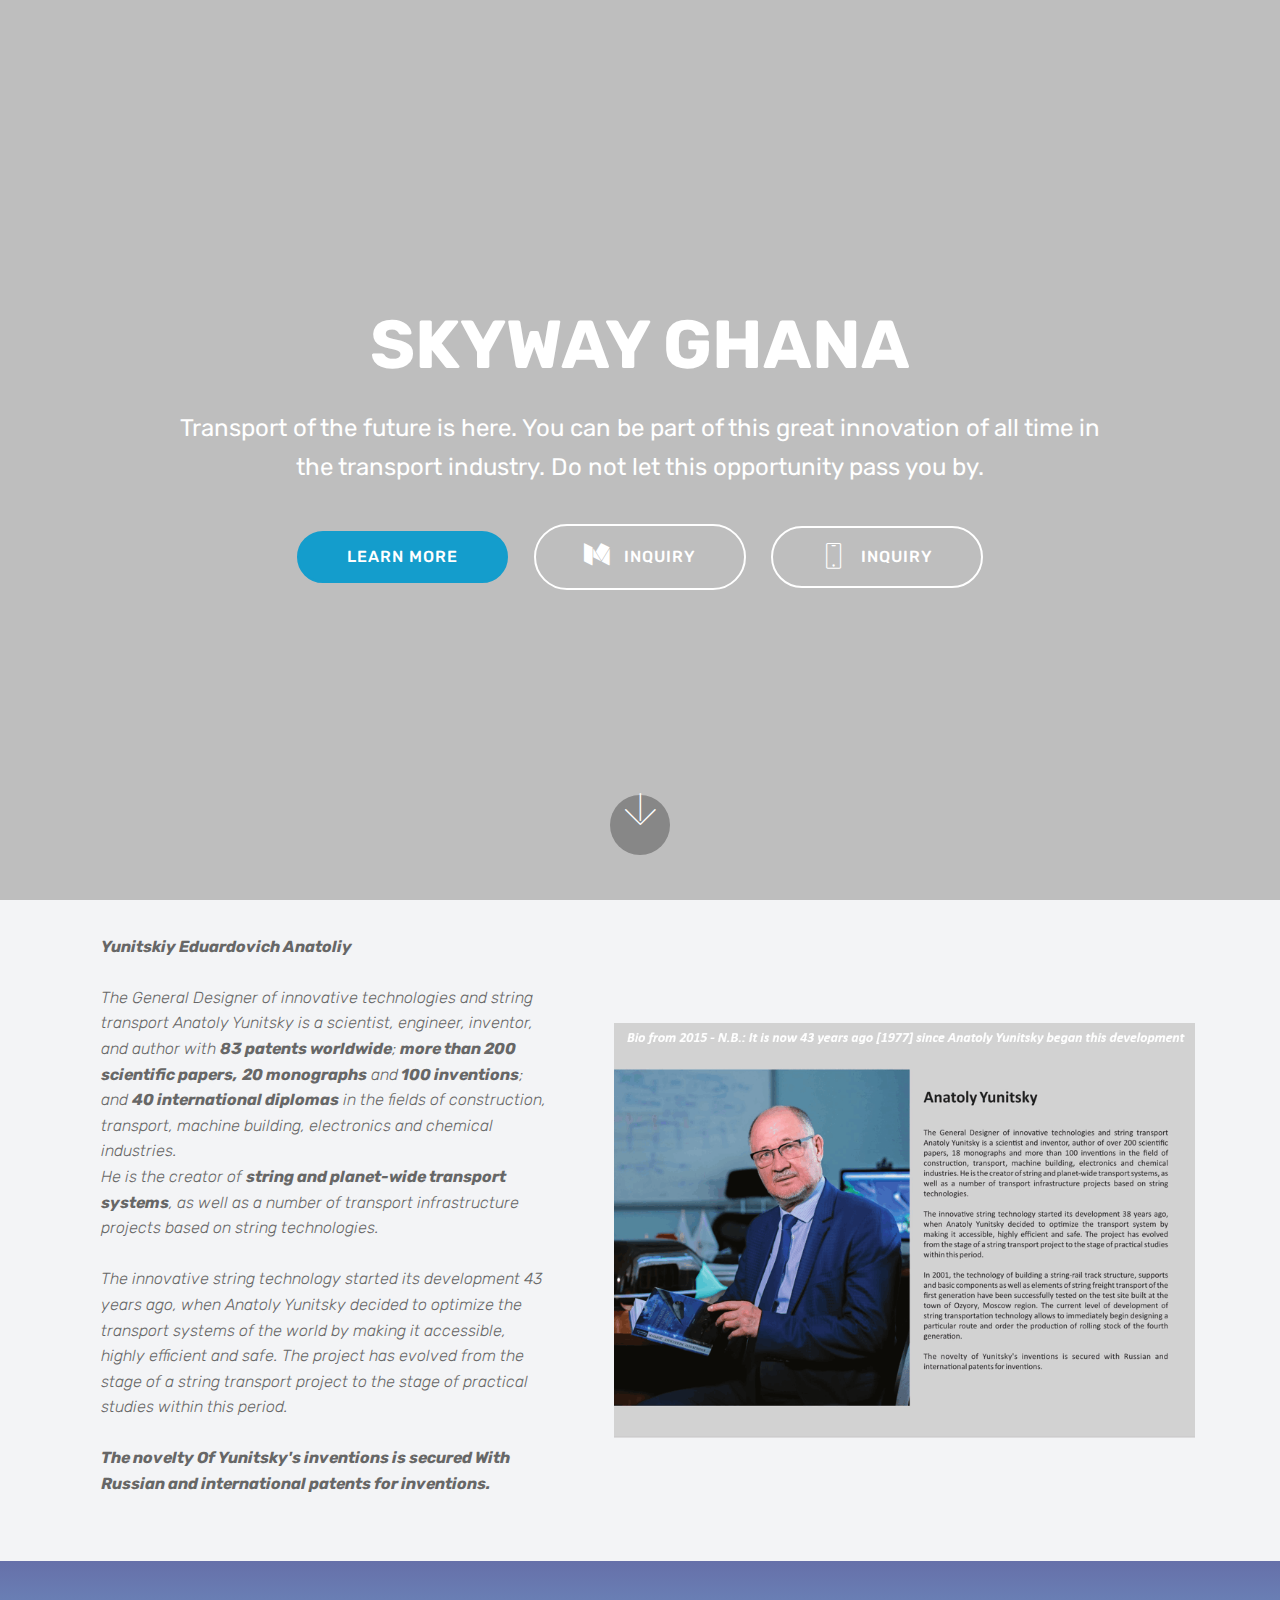
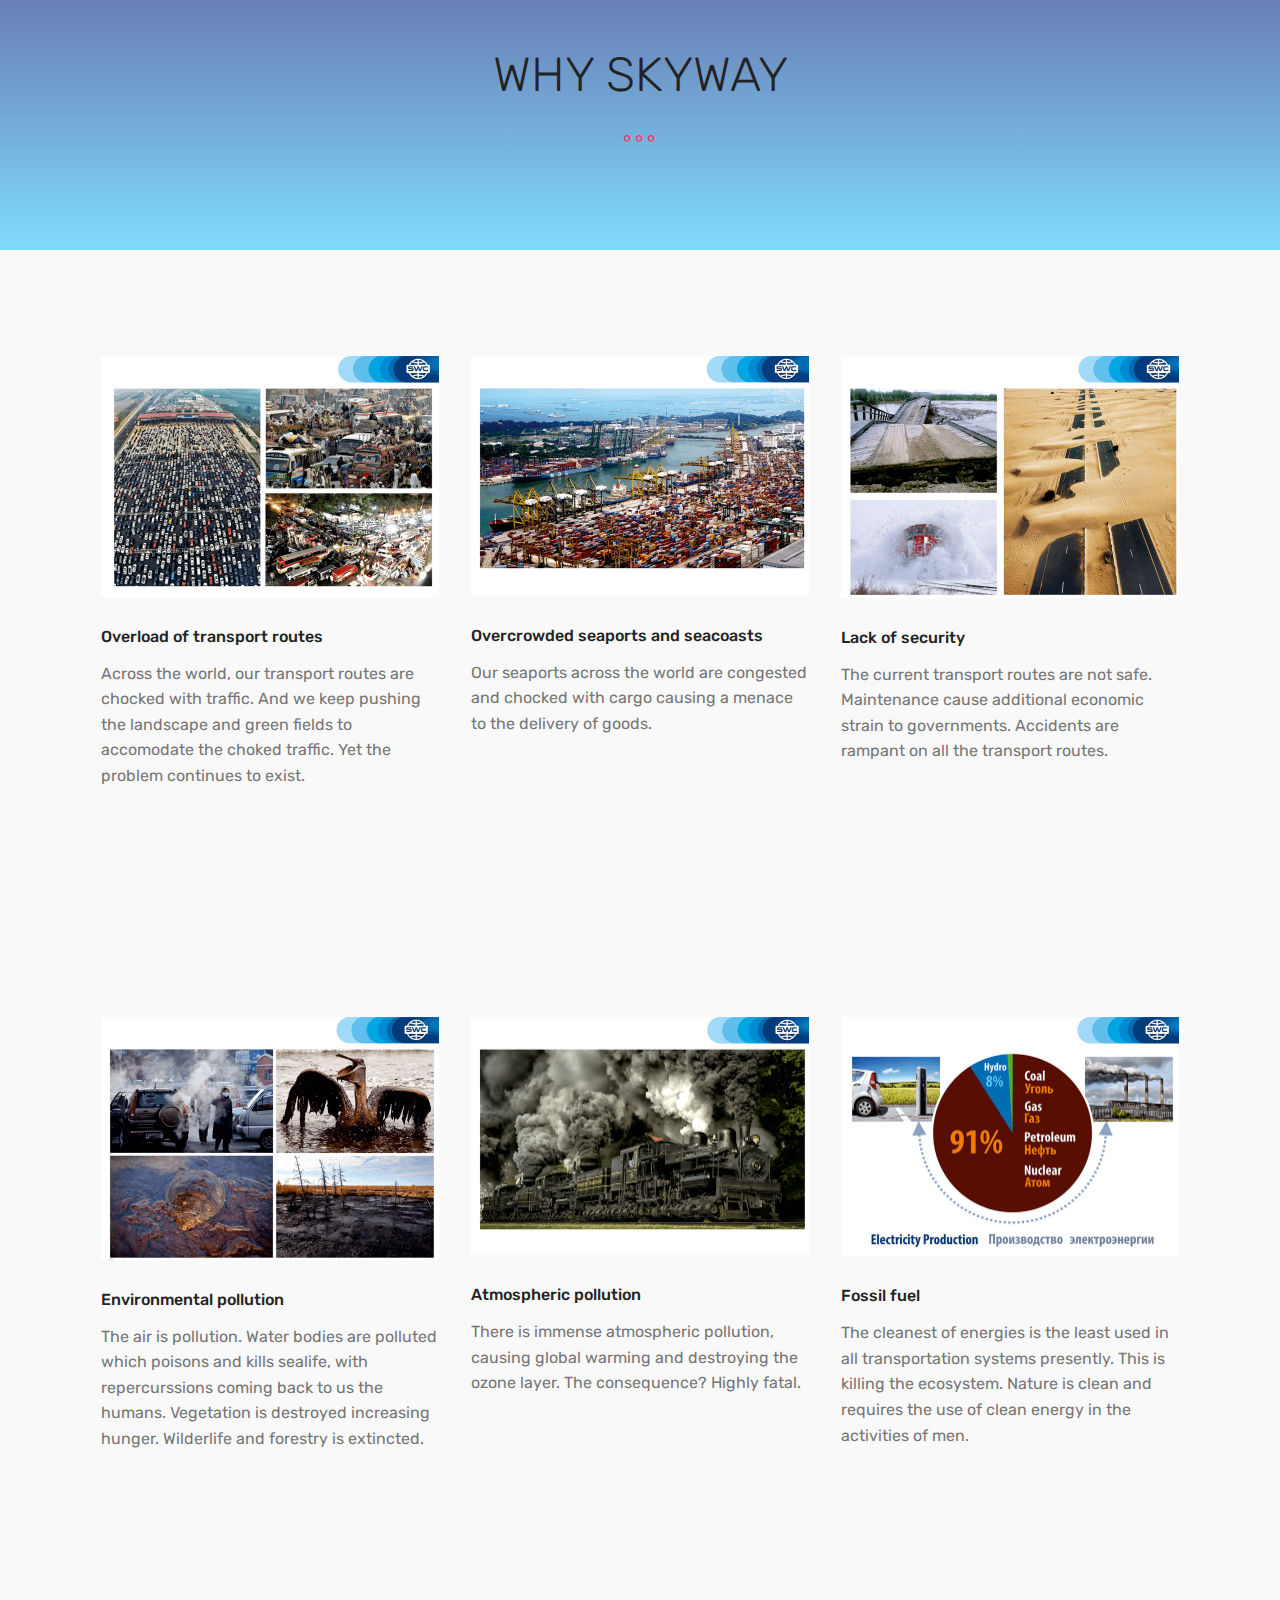
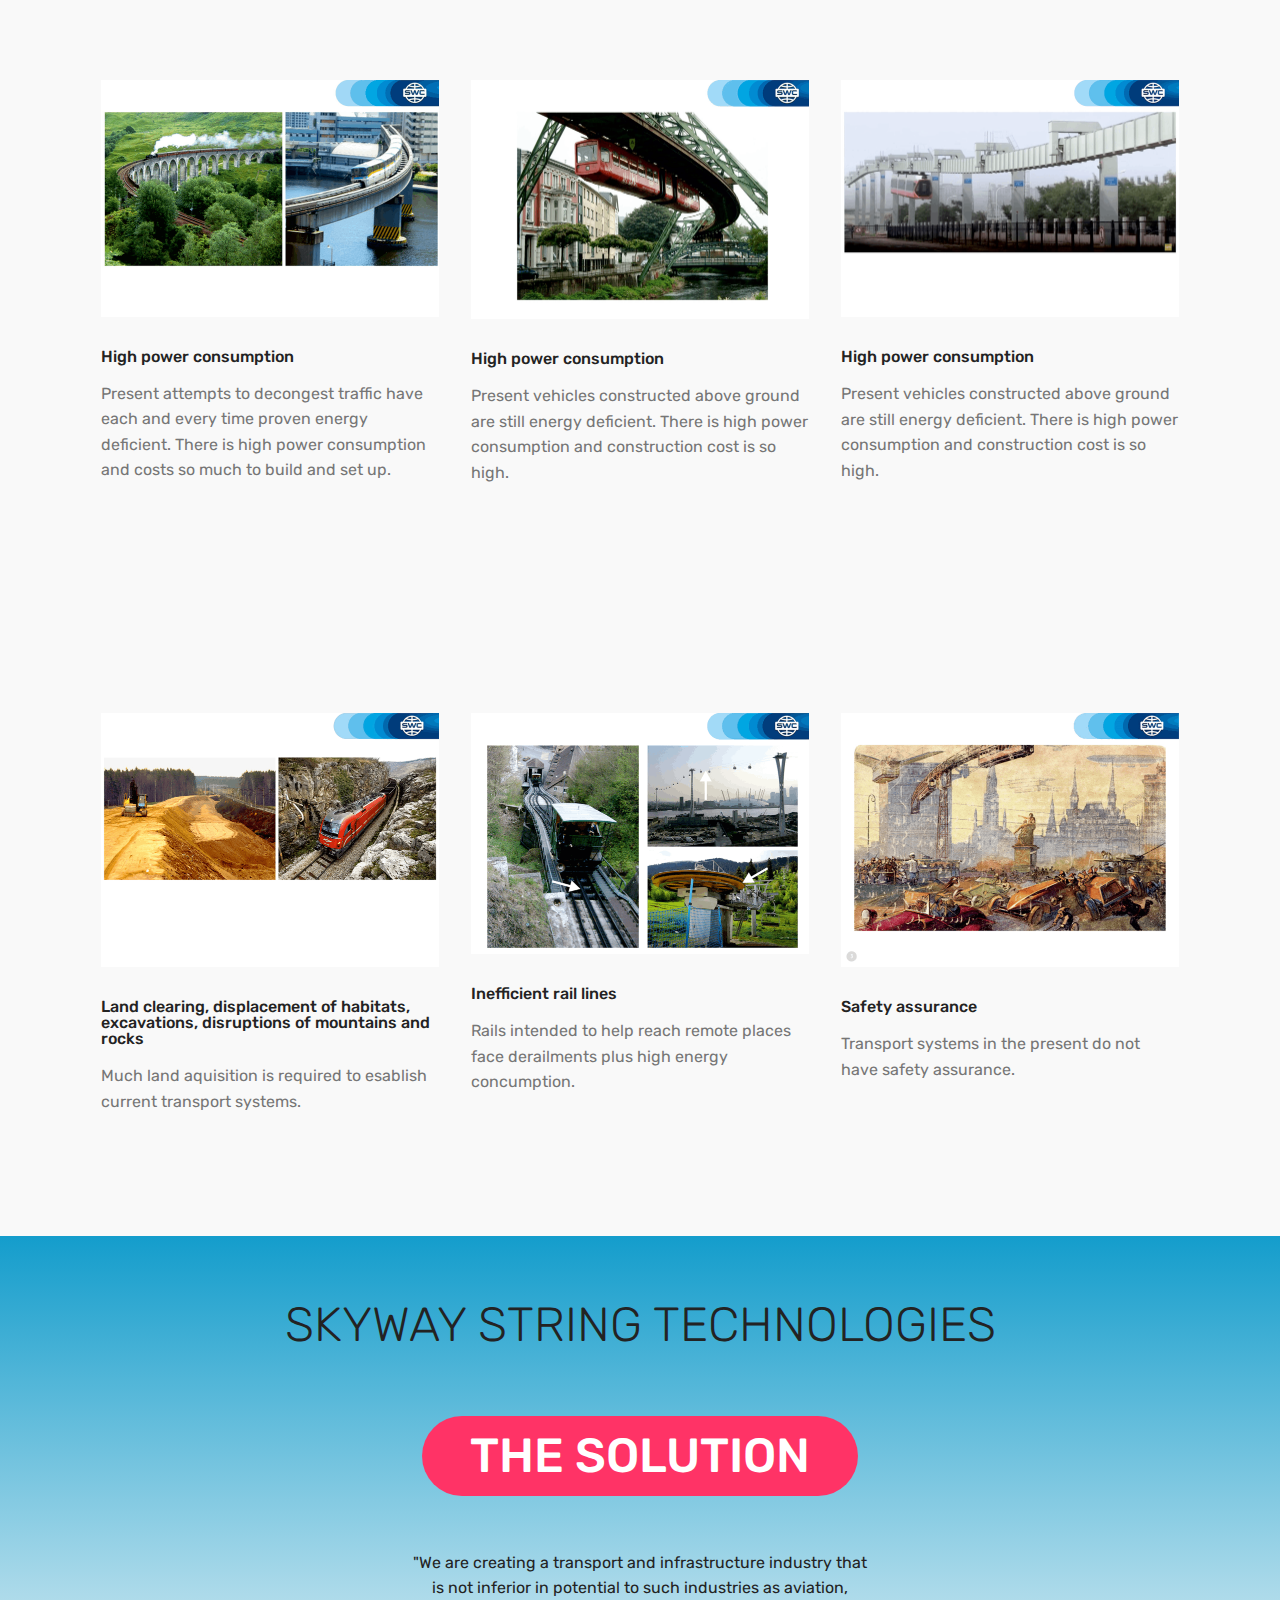
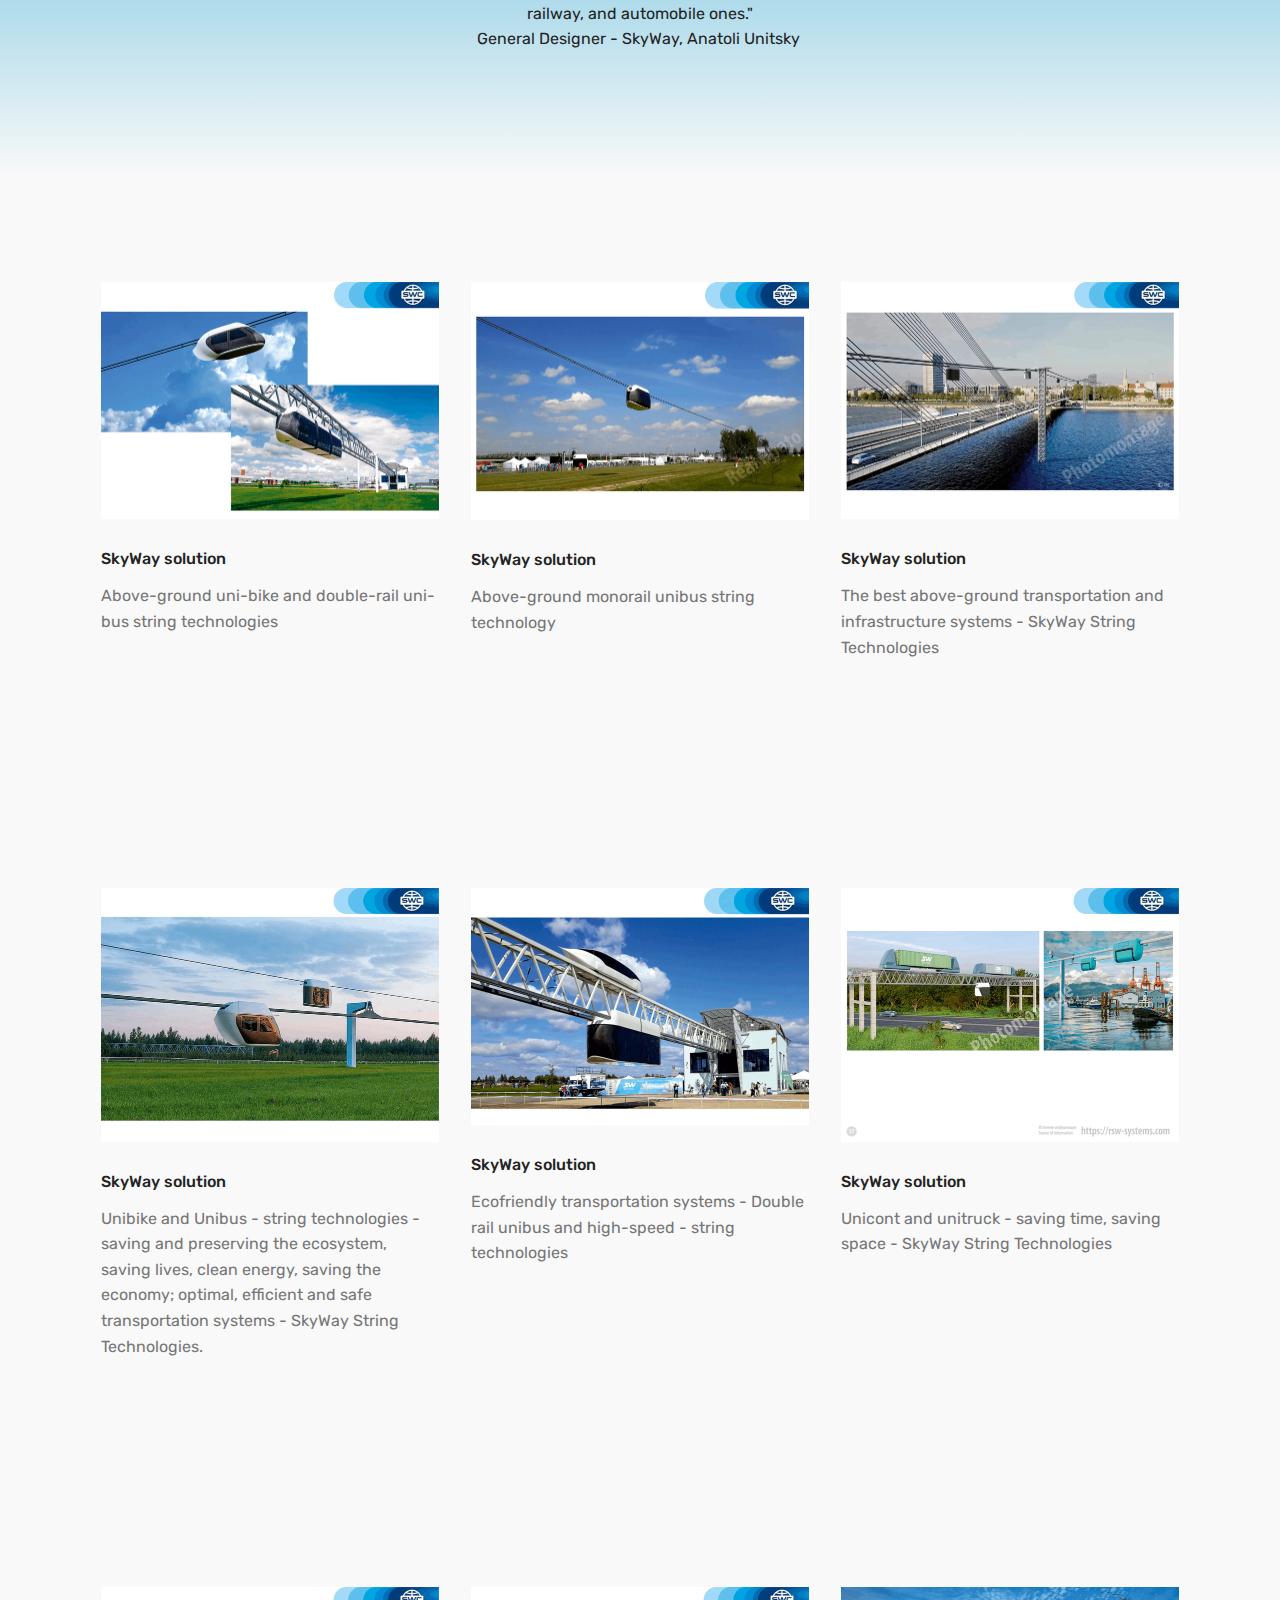
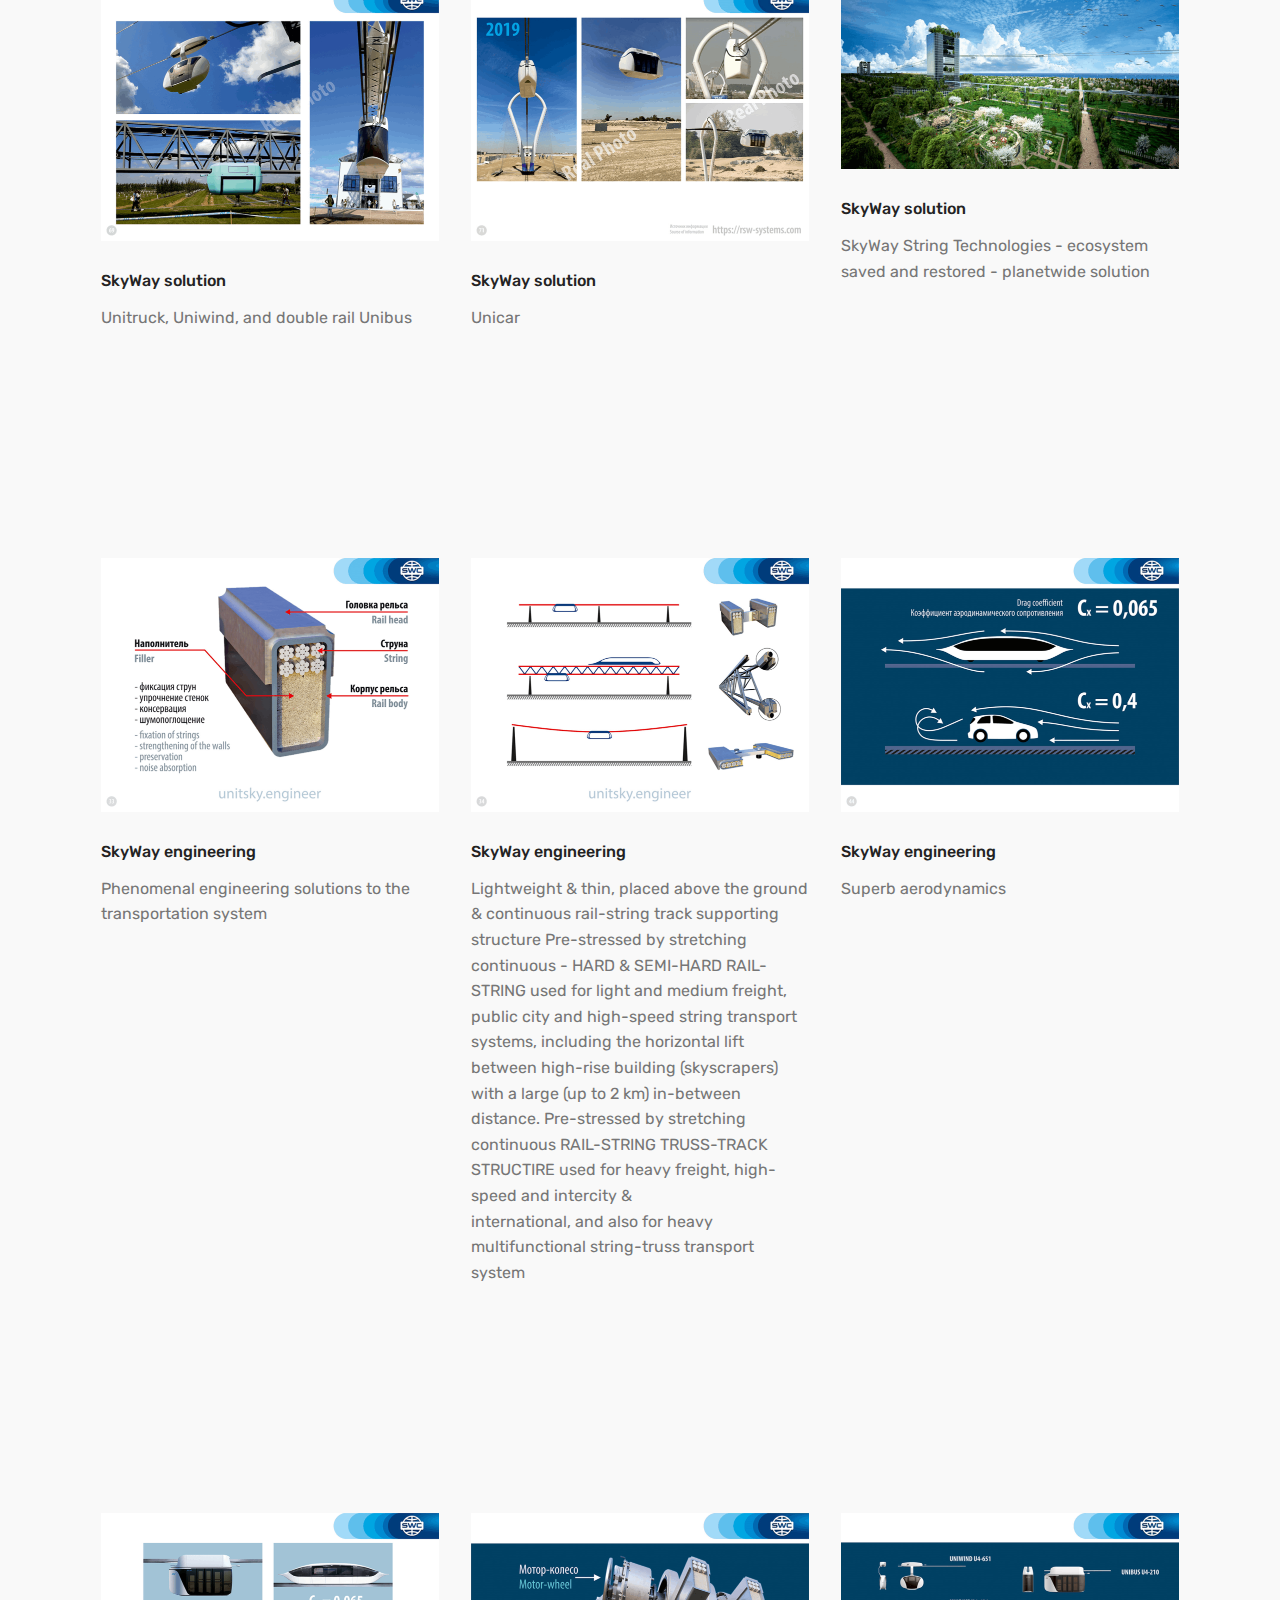
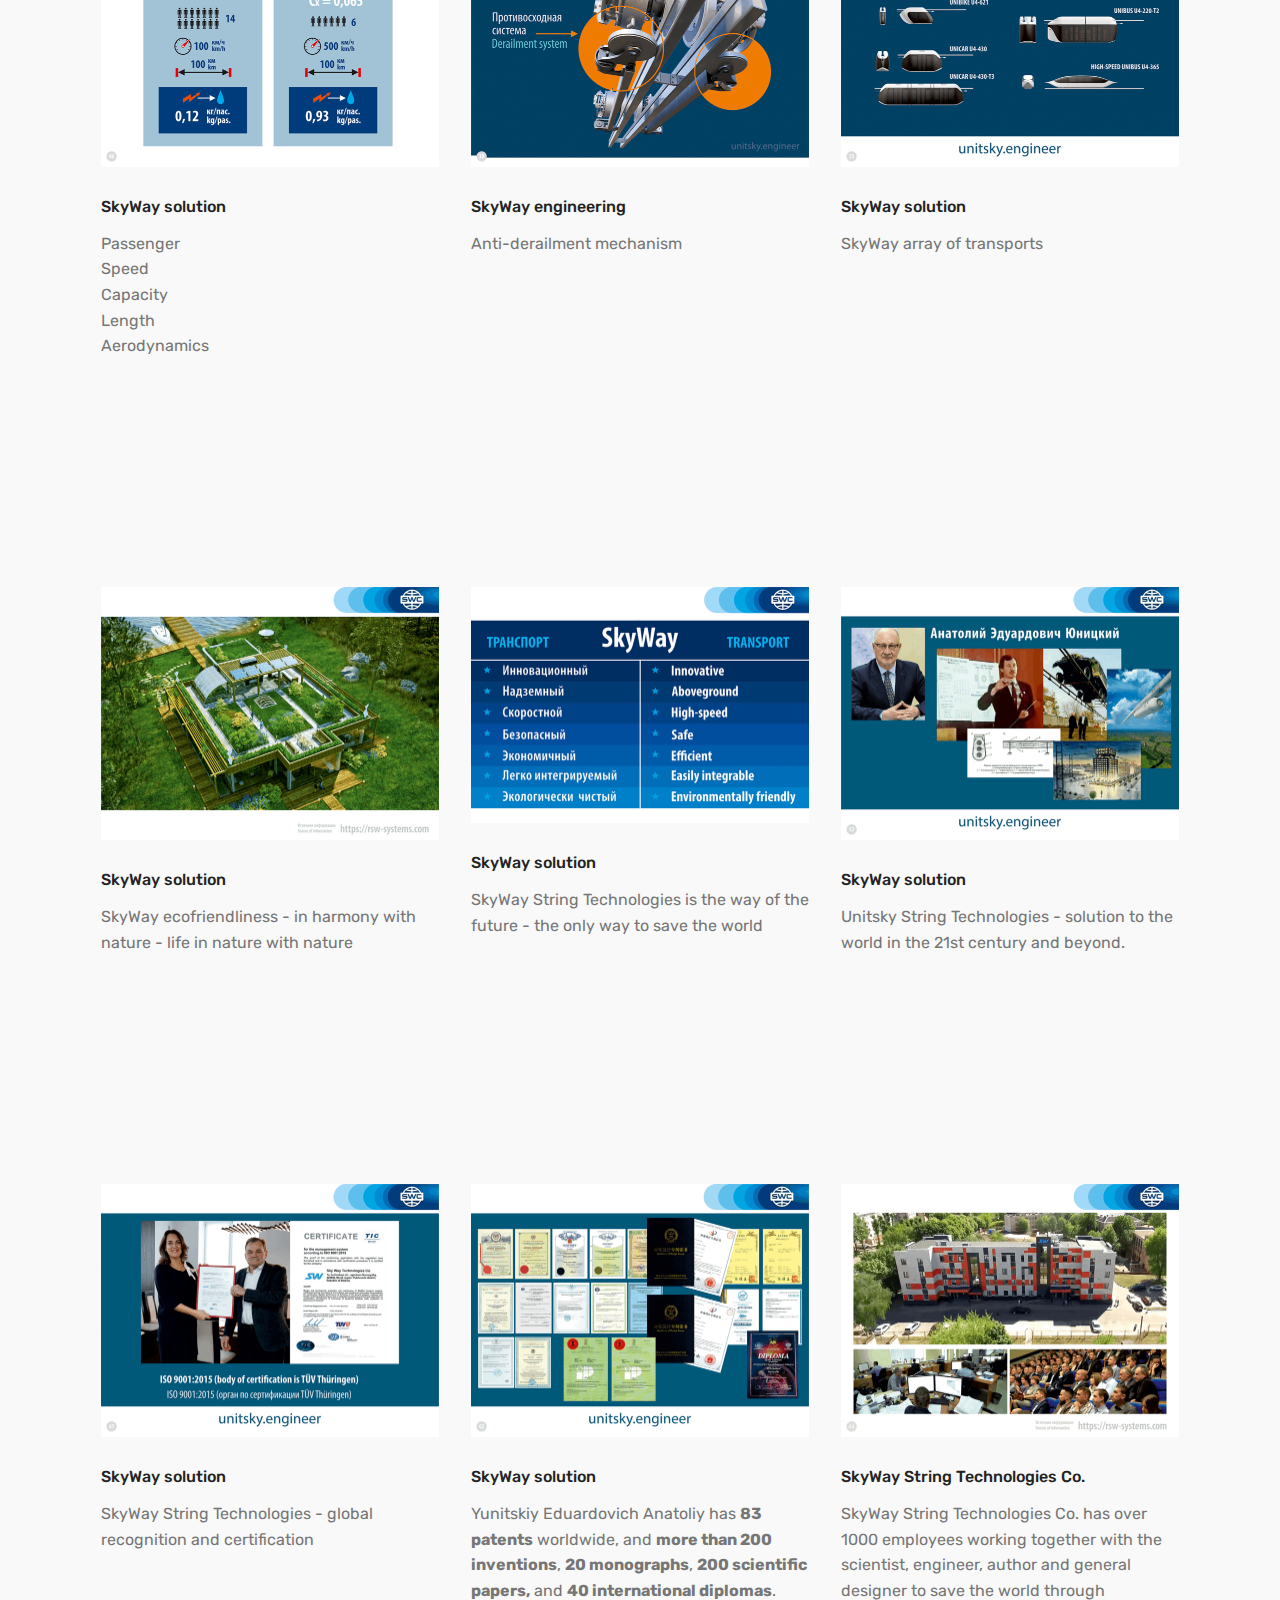
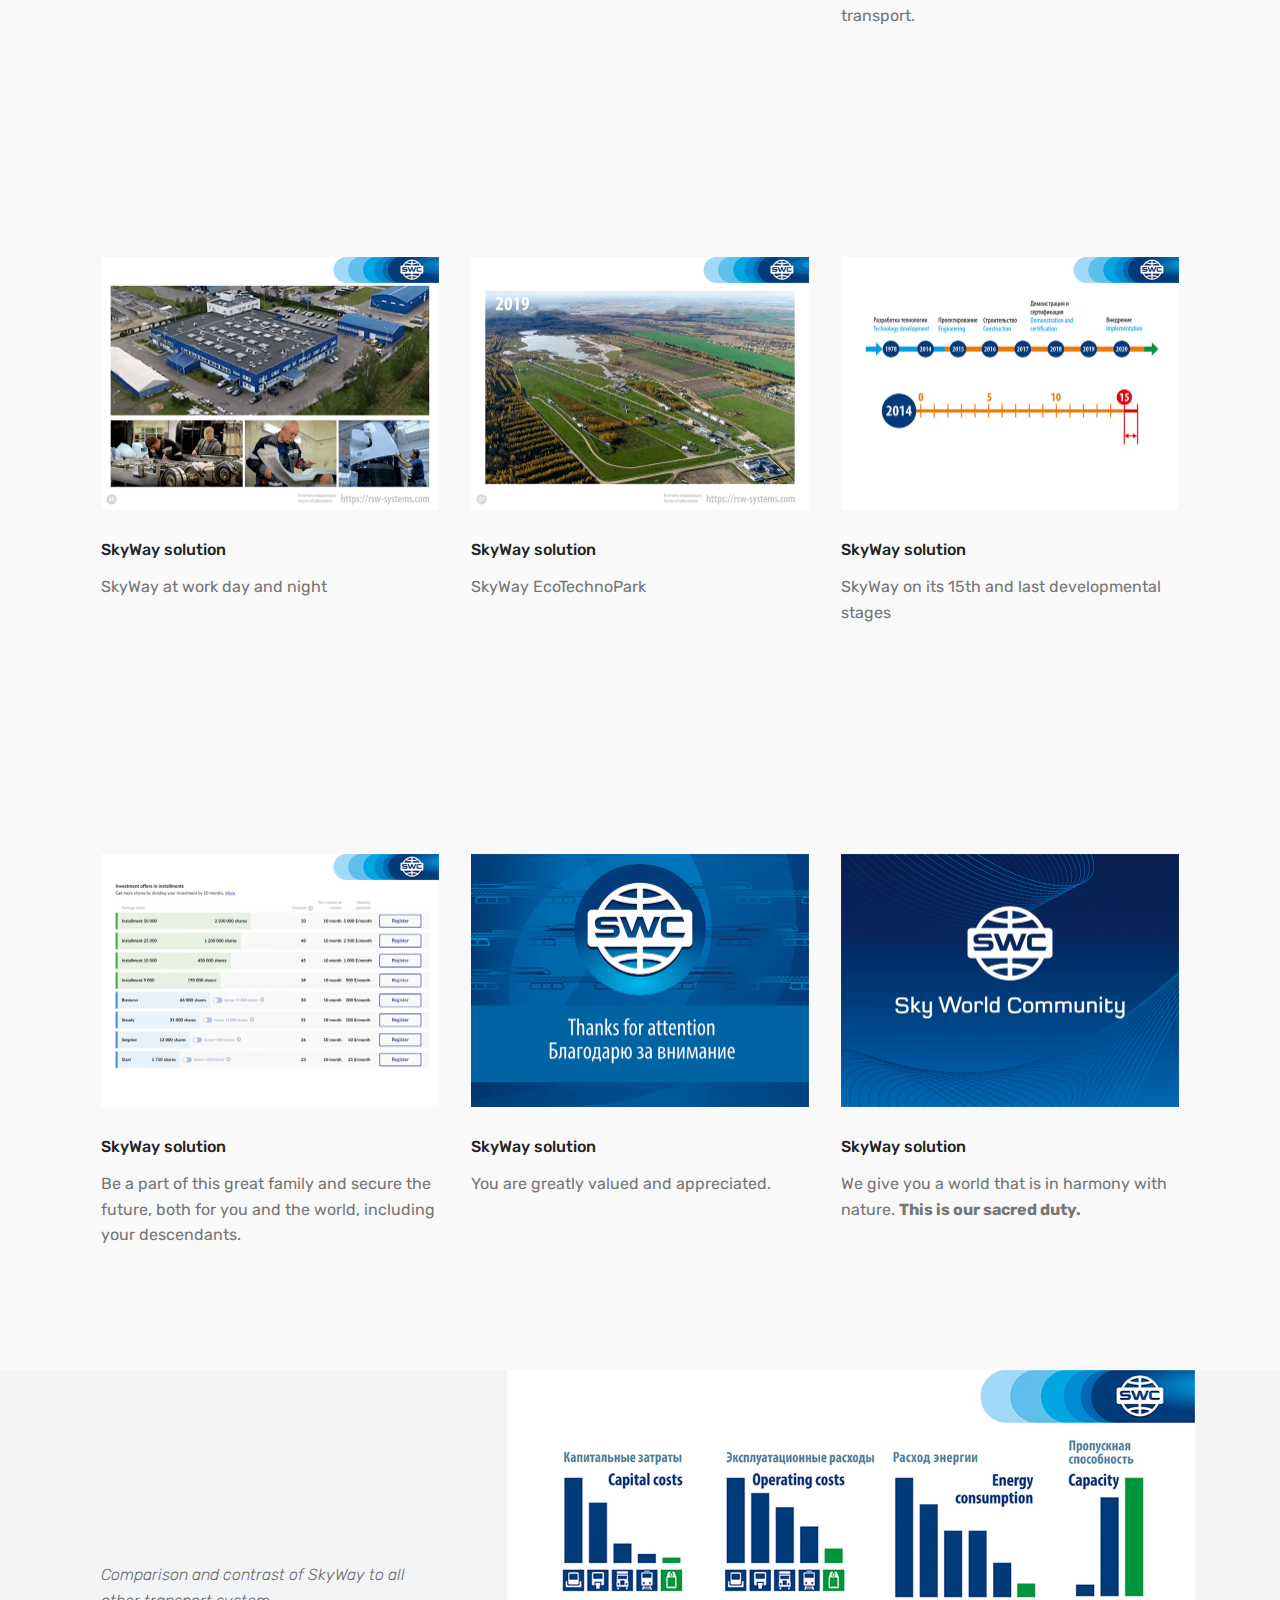
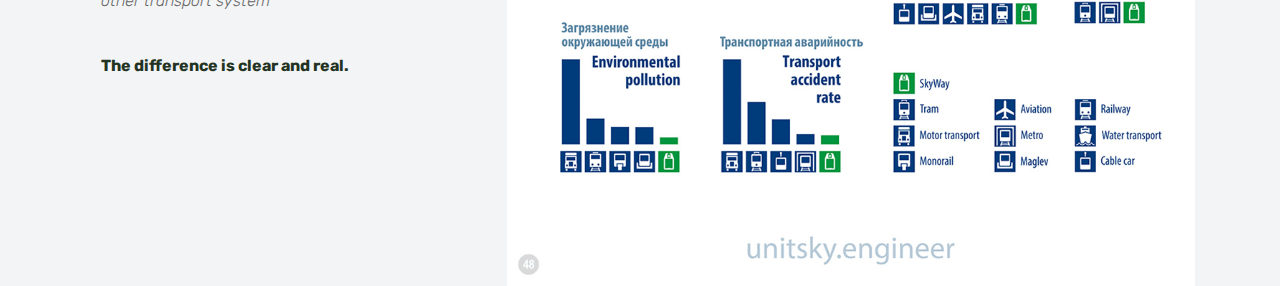
==== commit 0ef3a259: "create github pages" ====
--- a/skywayghana.html
+++ b/skywayghana.html
@@ -26,7 +26,8 @@
 
     
 
-    
+    <div class="mbr-overlay" style="opacity: 0.2; background-color: rgb(0, 0, 0);">
+    </div>
 
     <div class="container">
         <div class="row justify-content-md-center">
@@ -47,7 +48,7 @@
     </div>
 </section>
 
-<section class="engine"><a href="https://mobirise.ws/q">free website maker download</a></section><section class="testimonials3 cid-s6Tk80nA74" id="testimonials3-1">
+<section class="engine"><a href="https://mobirise.ws/g">create own website</a></section><section class="testimonials3 cid-s6Tk80nA74" id="testimonials3-1">
 
     
 
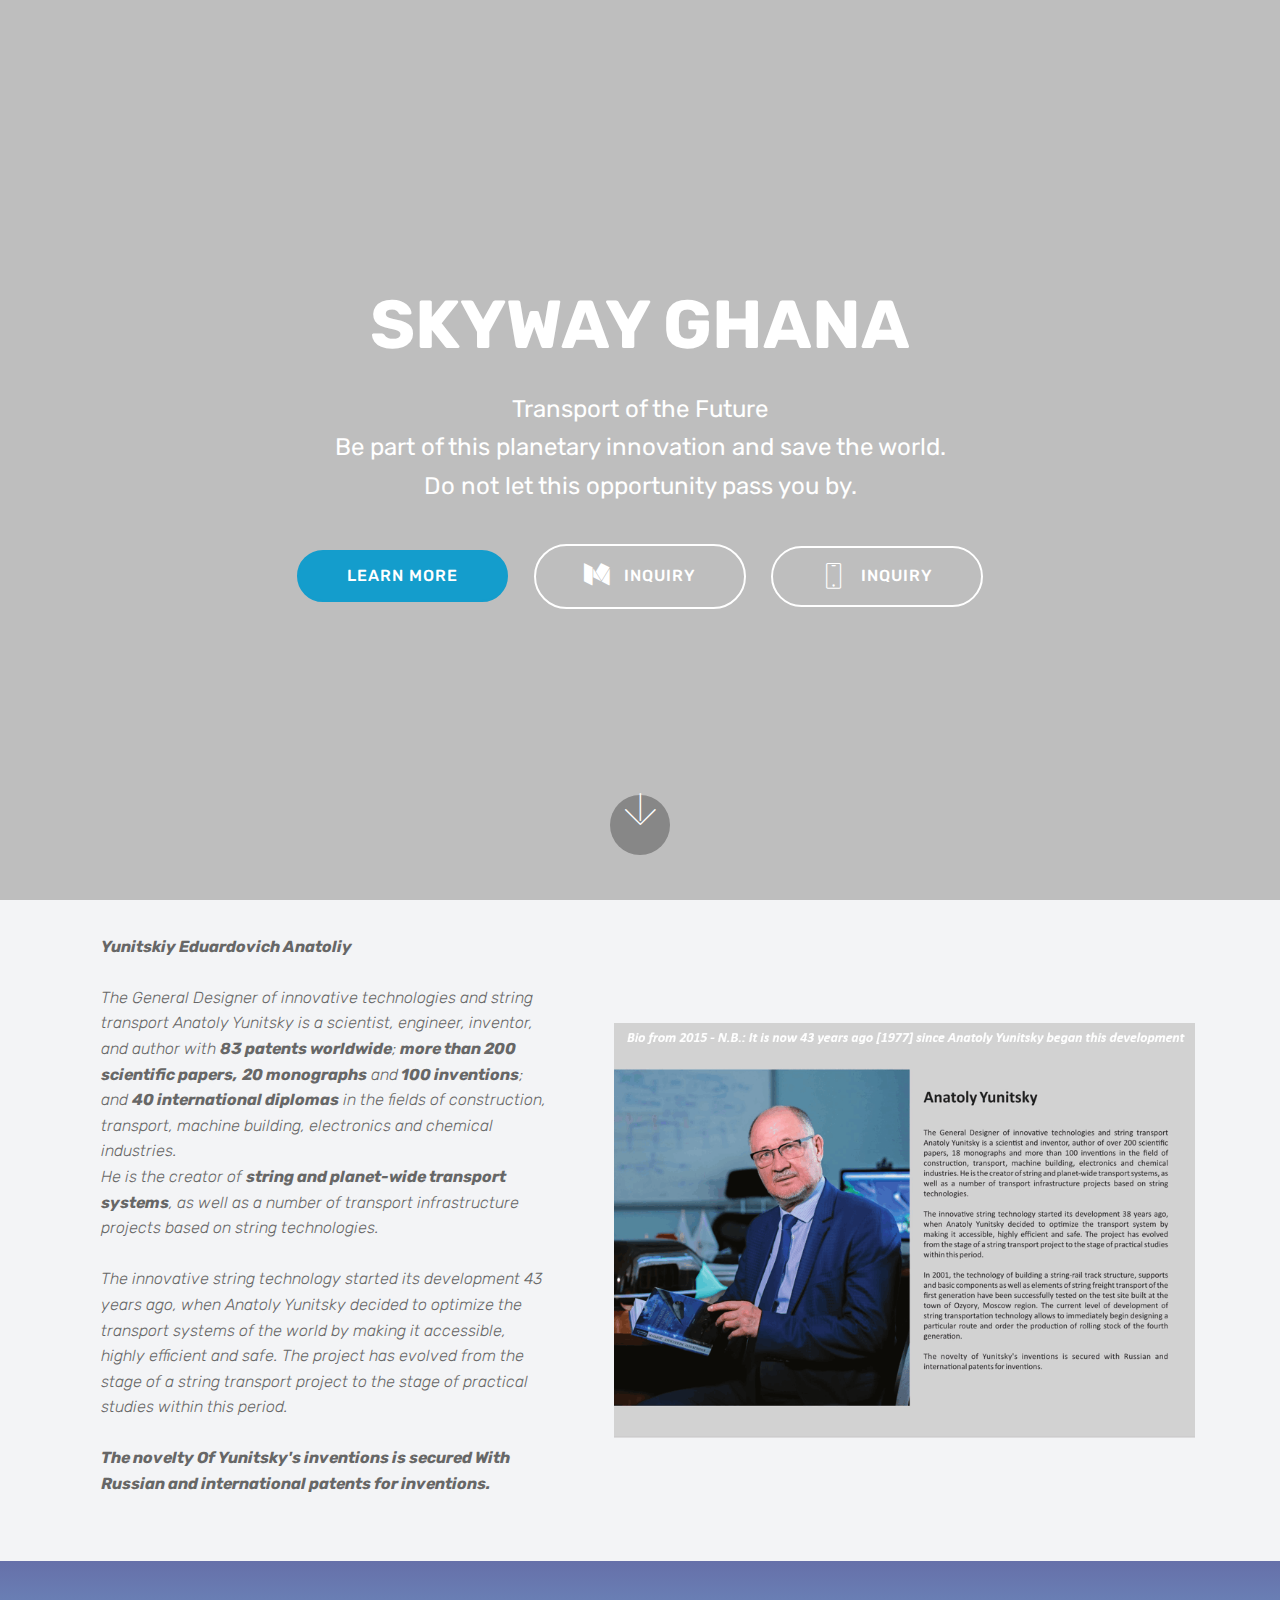
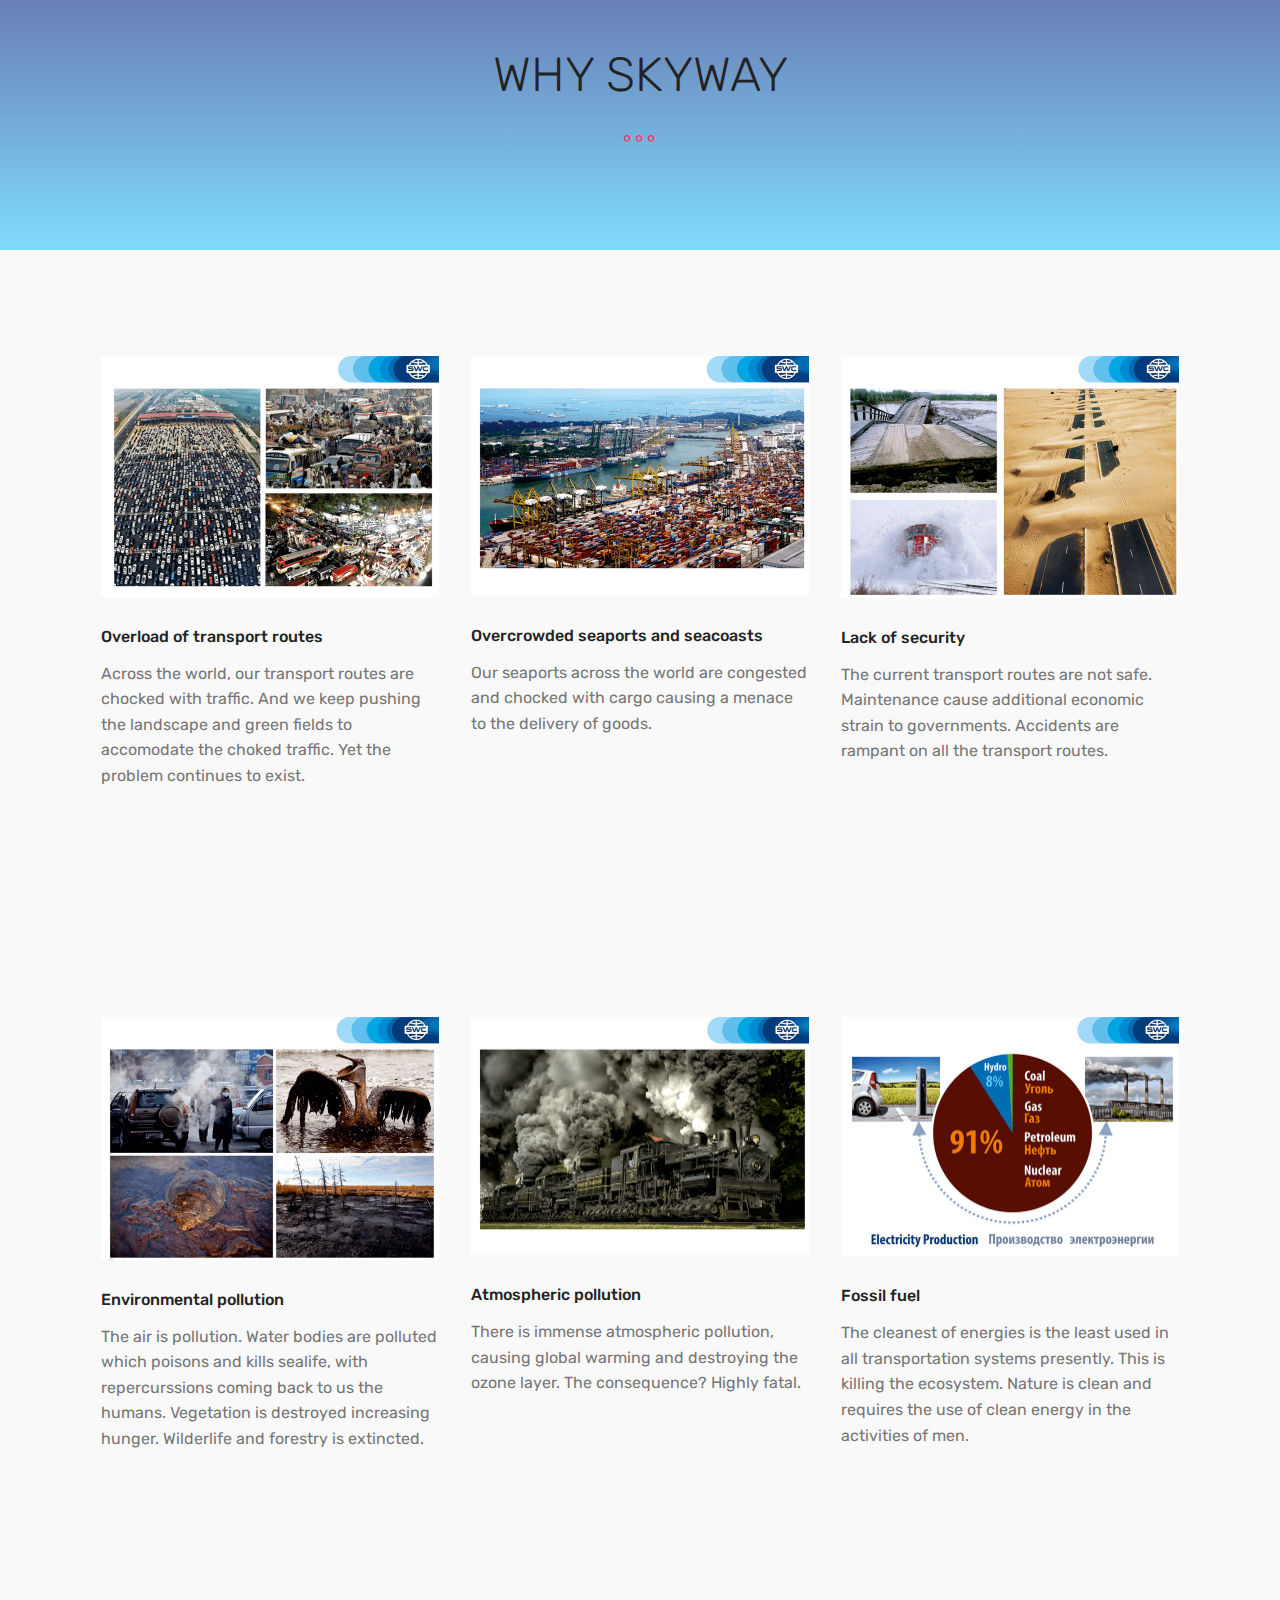
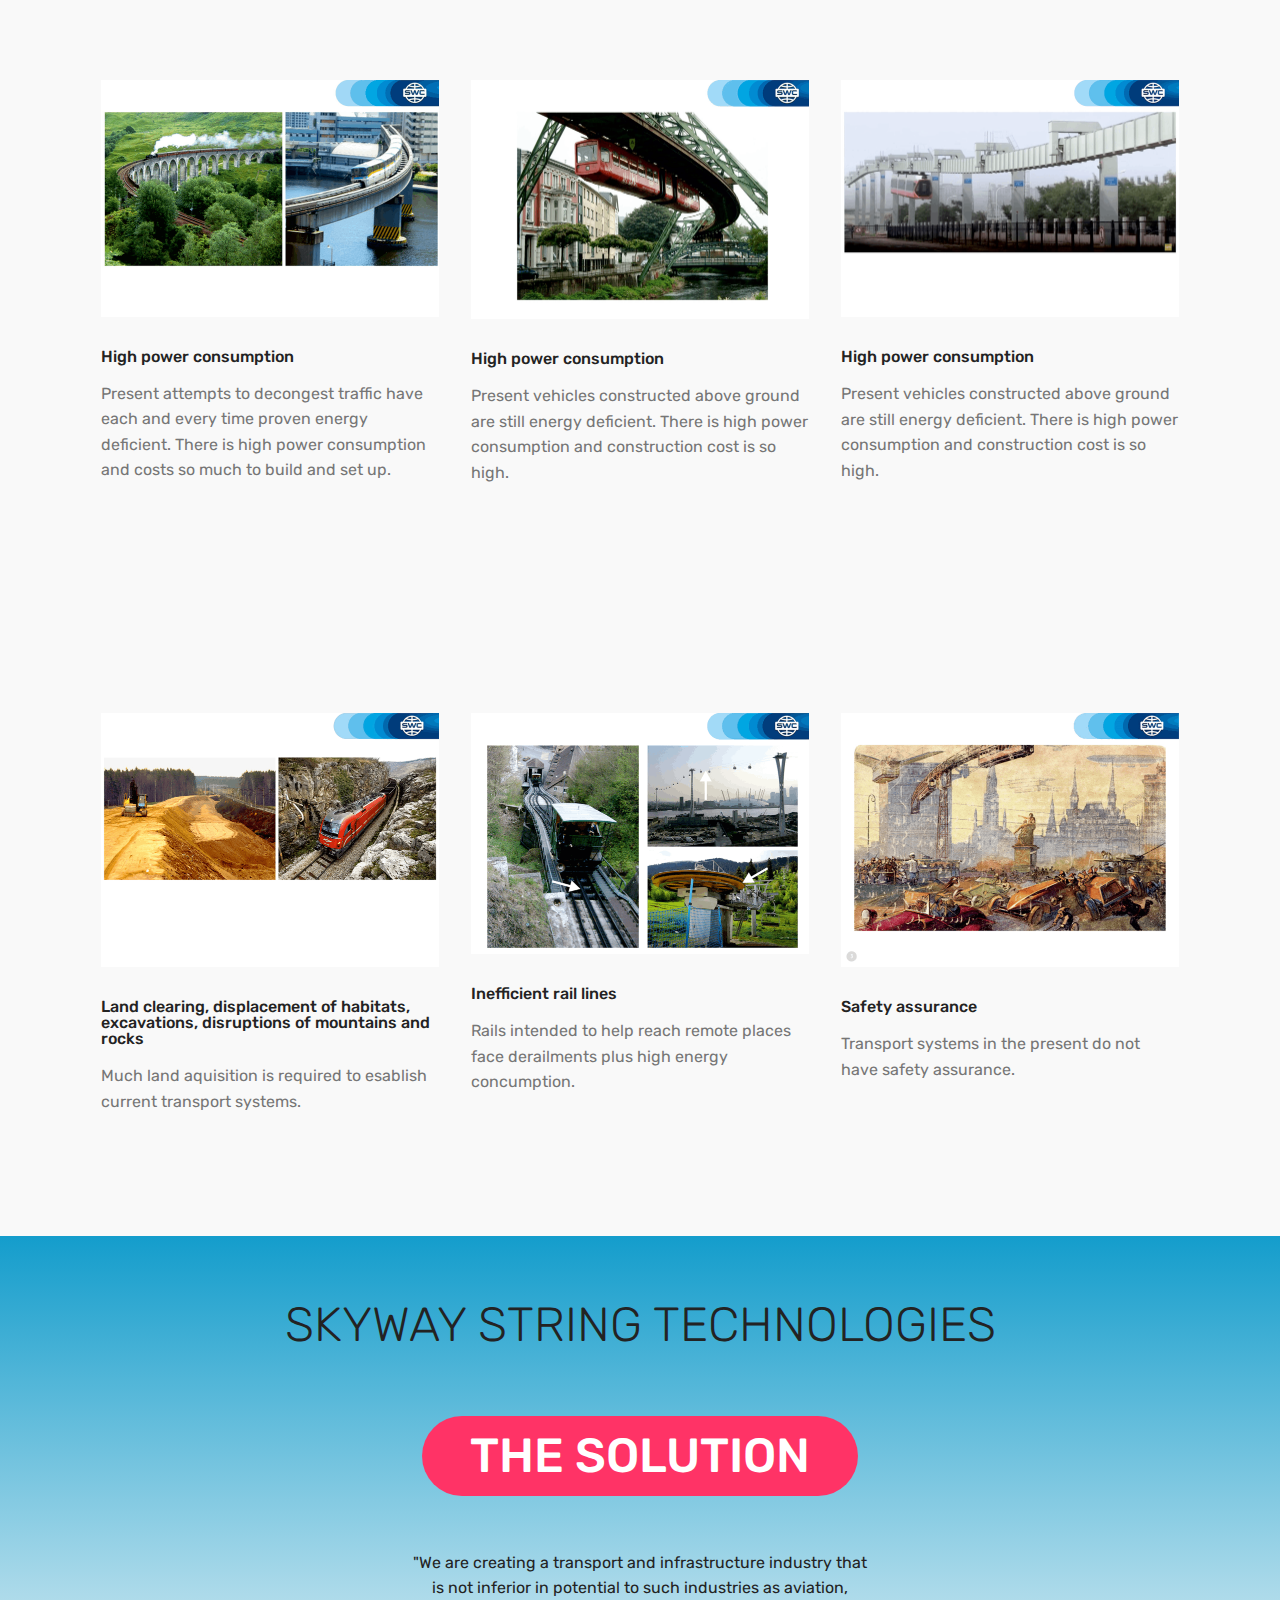
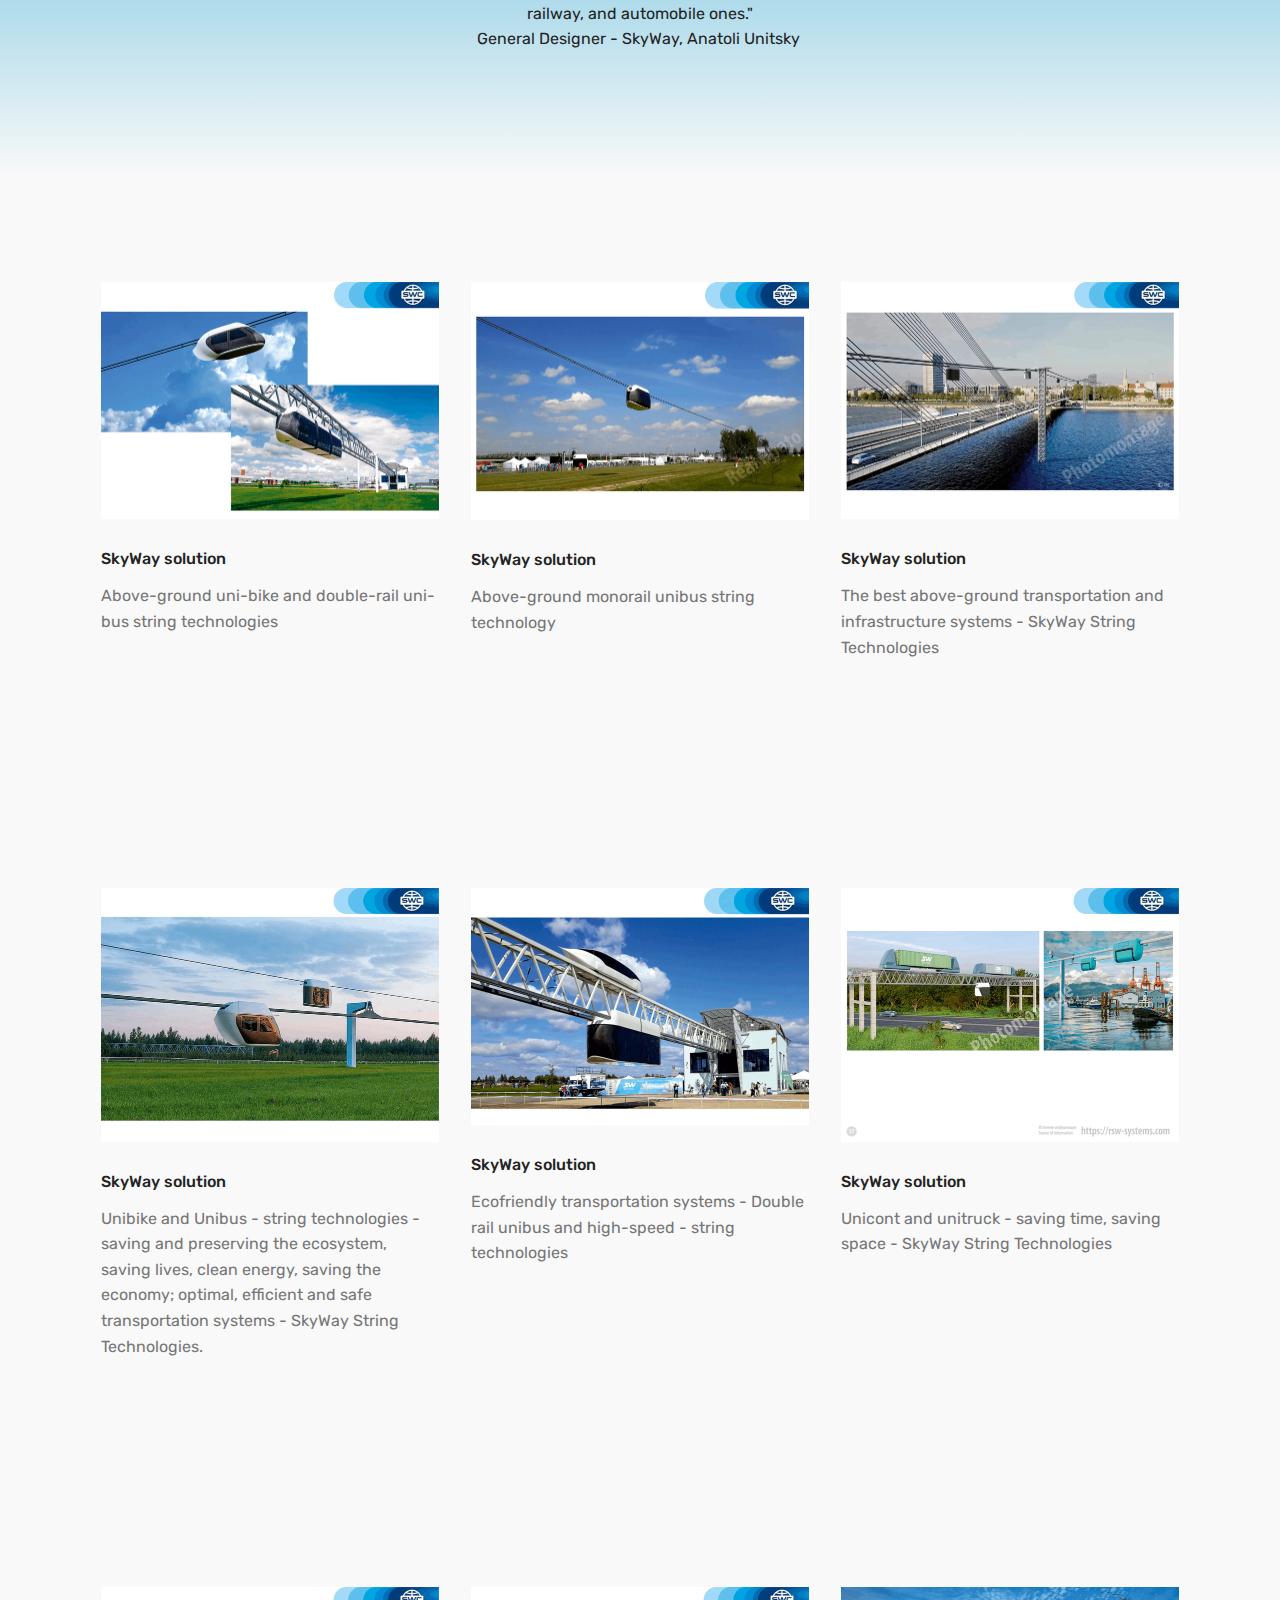
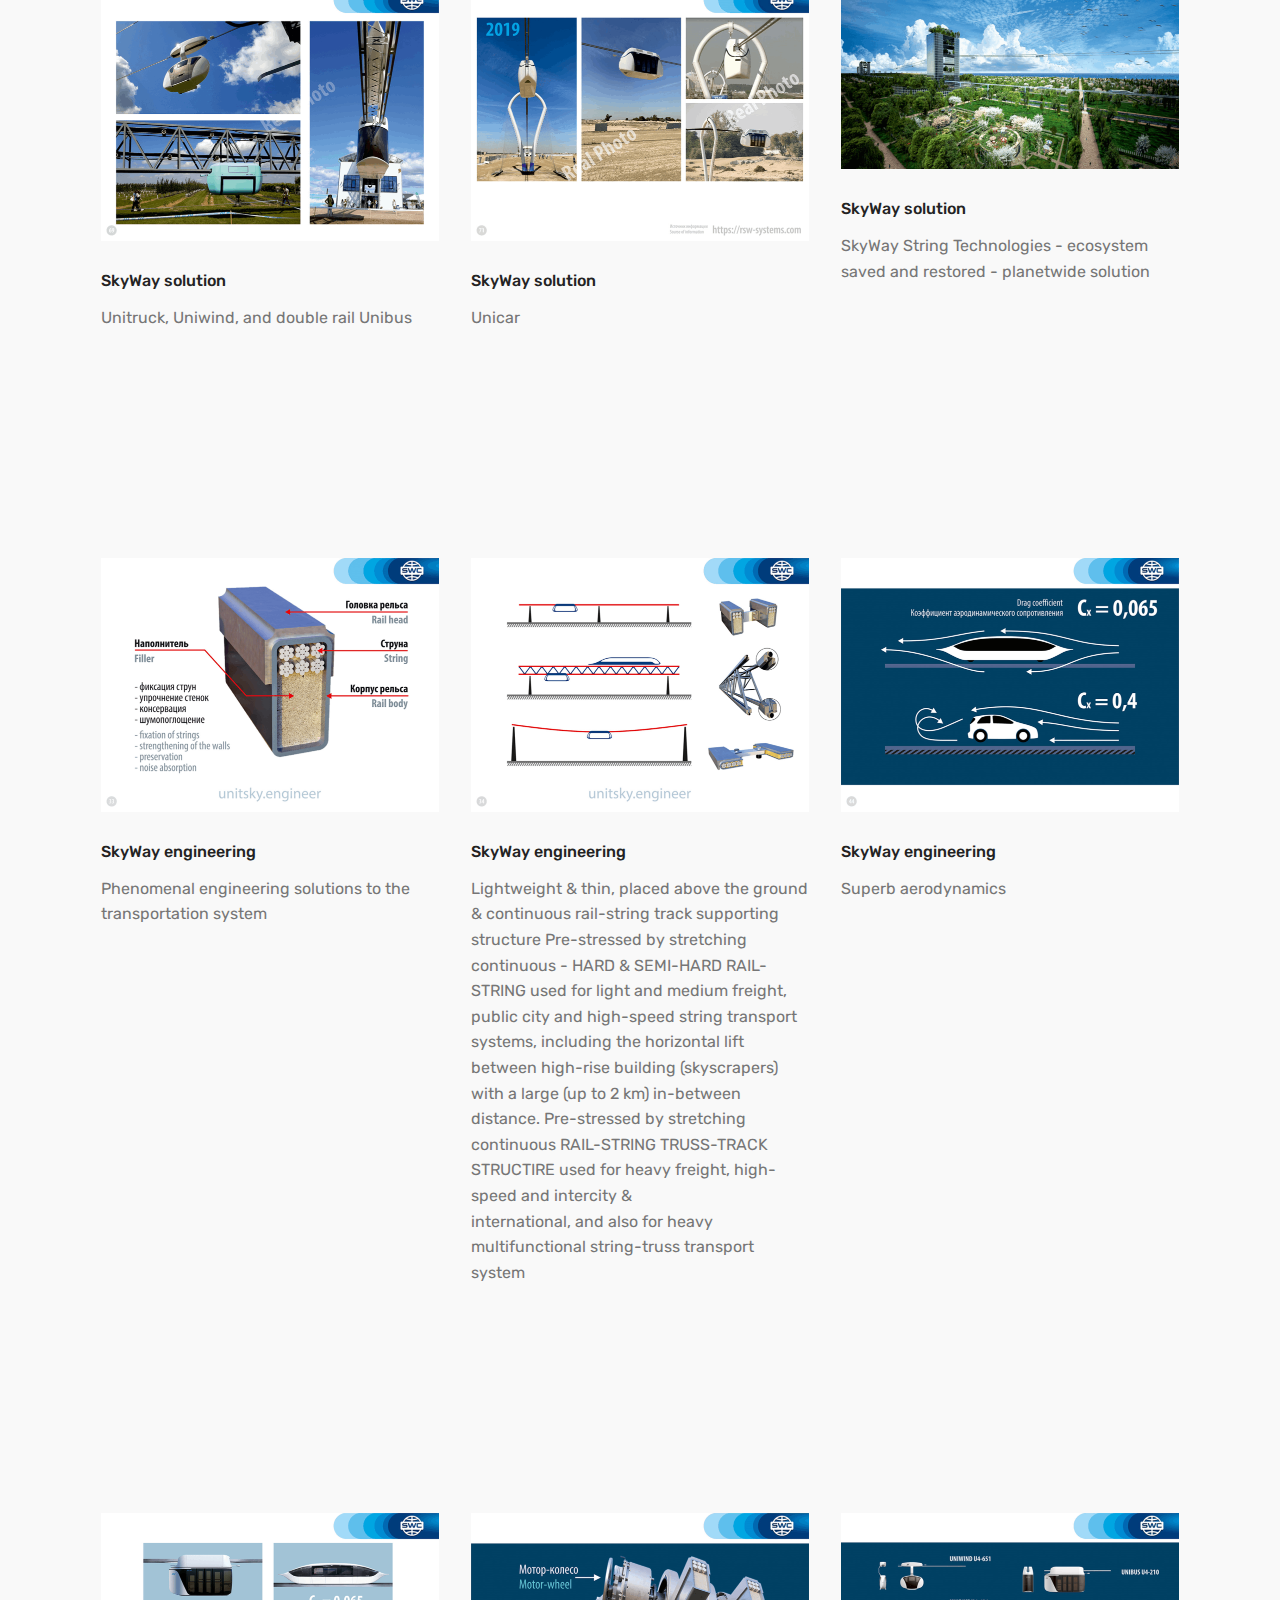
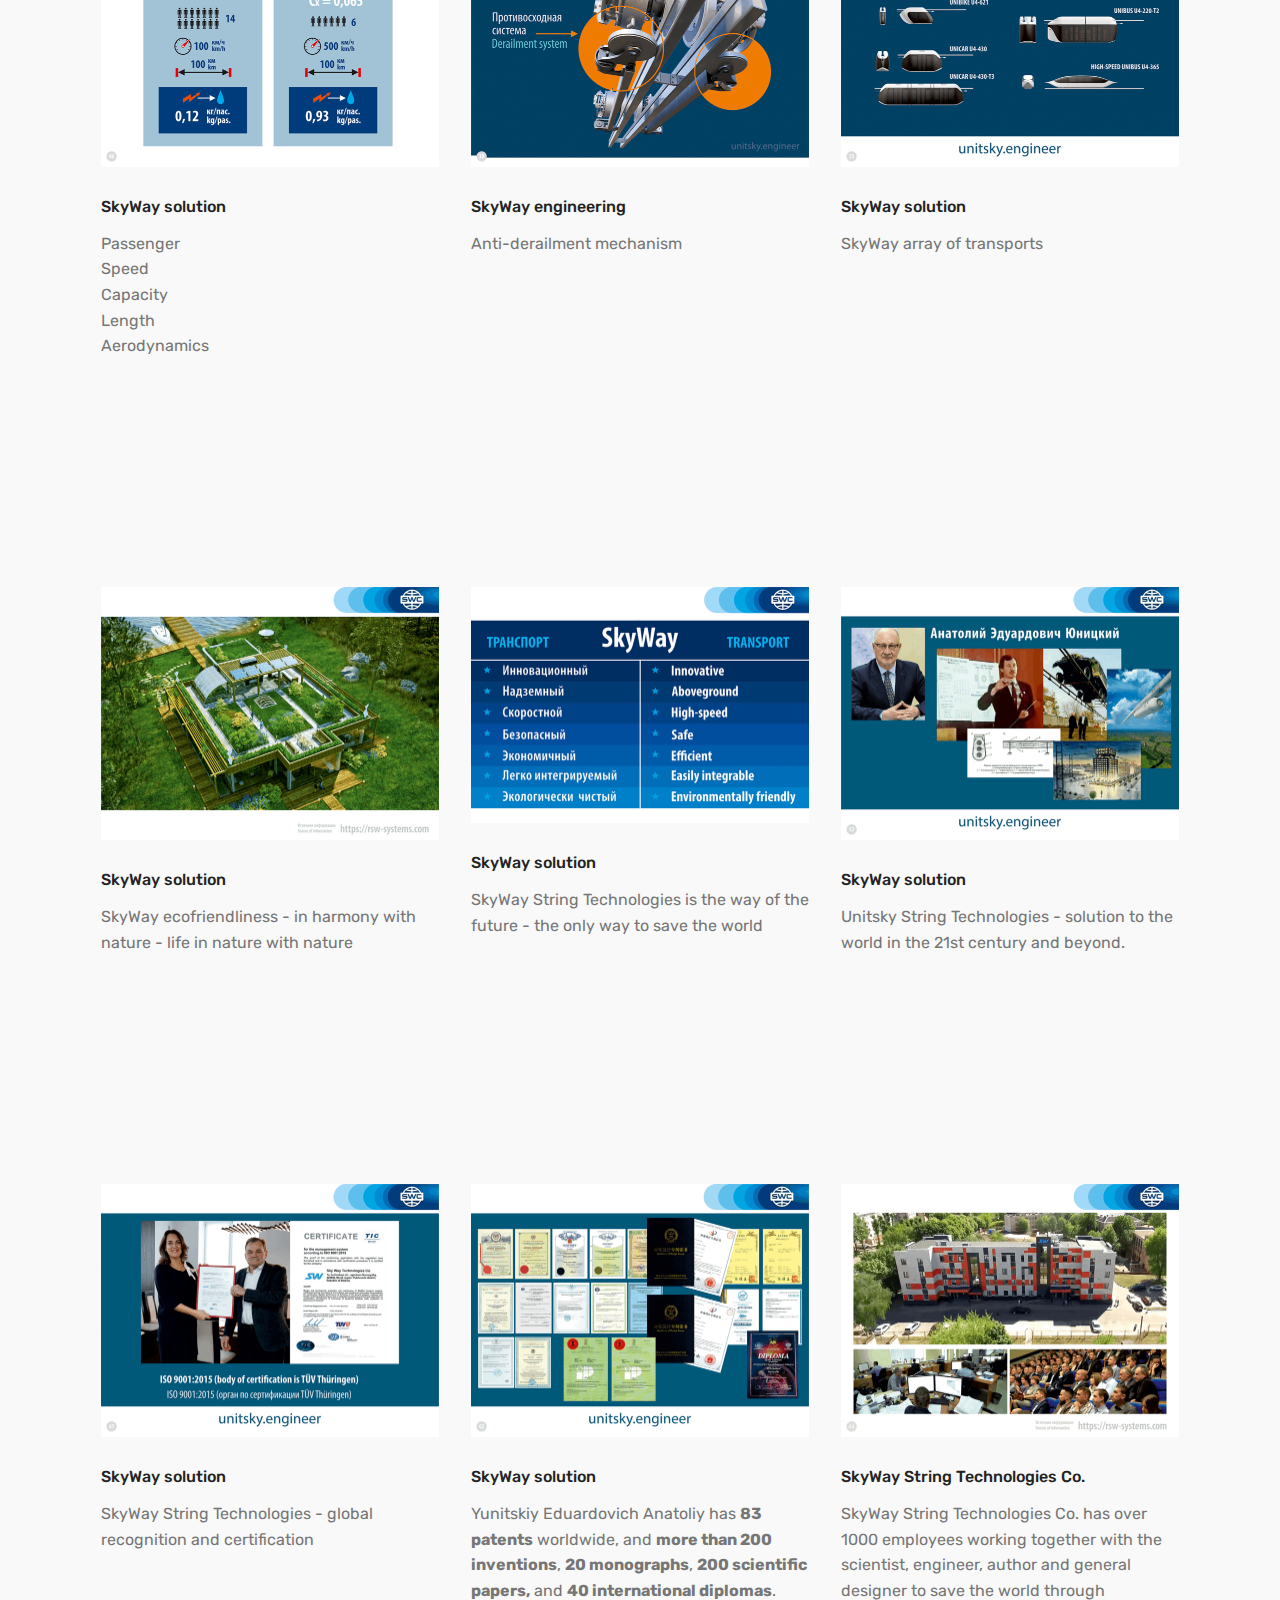
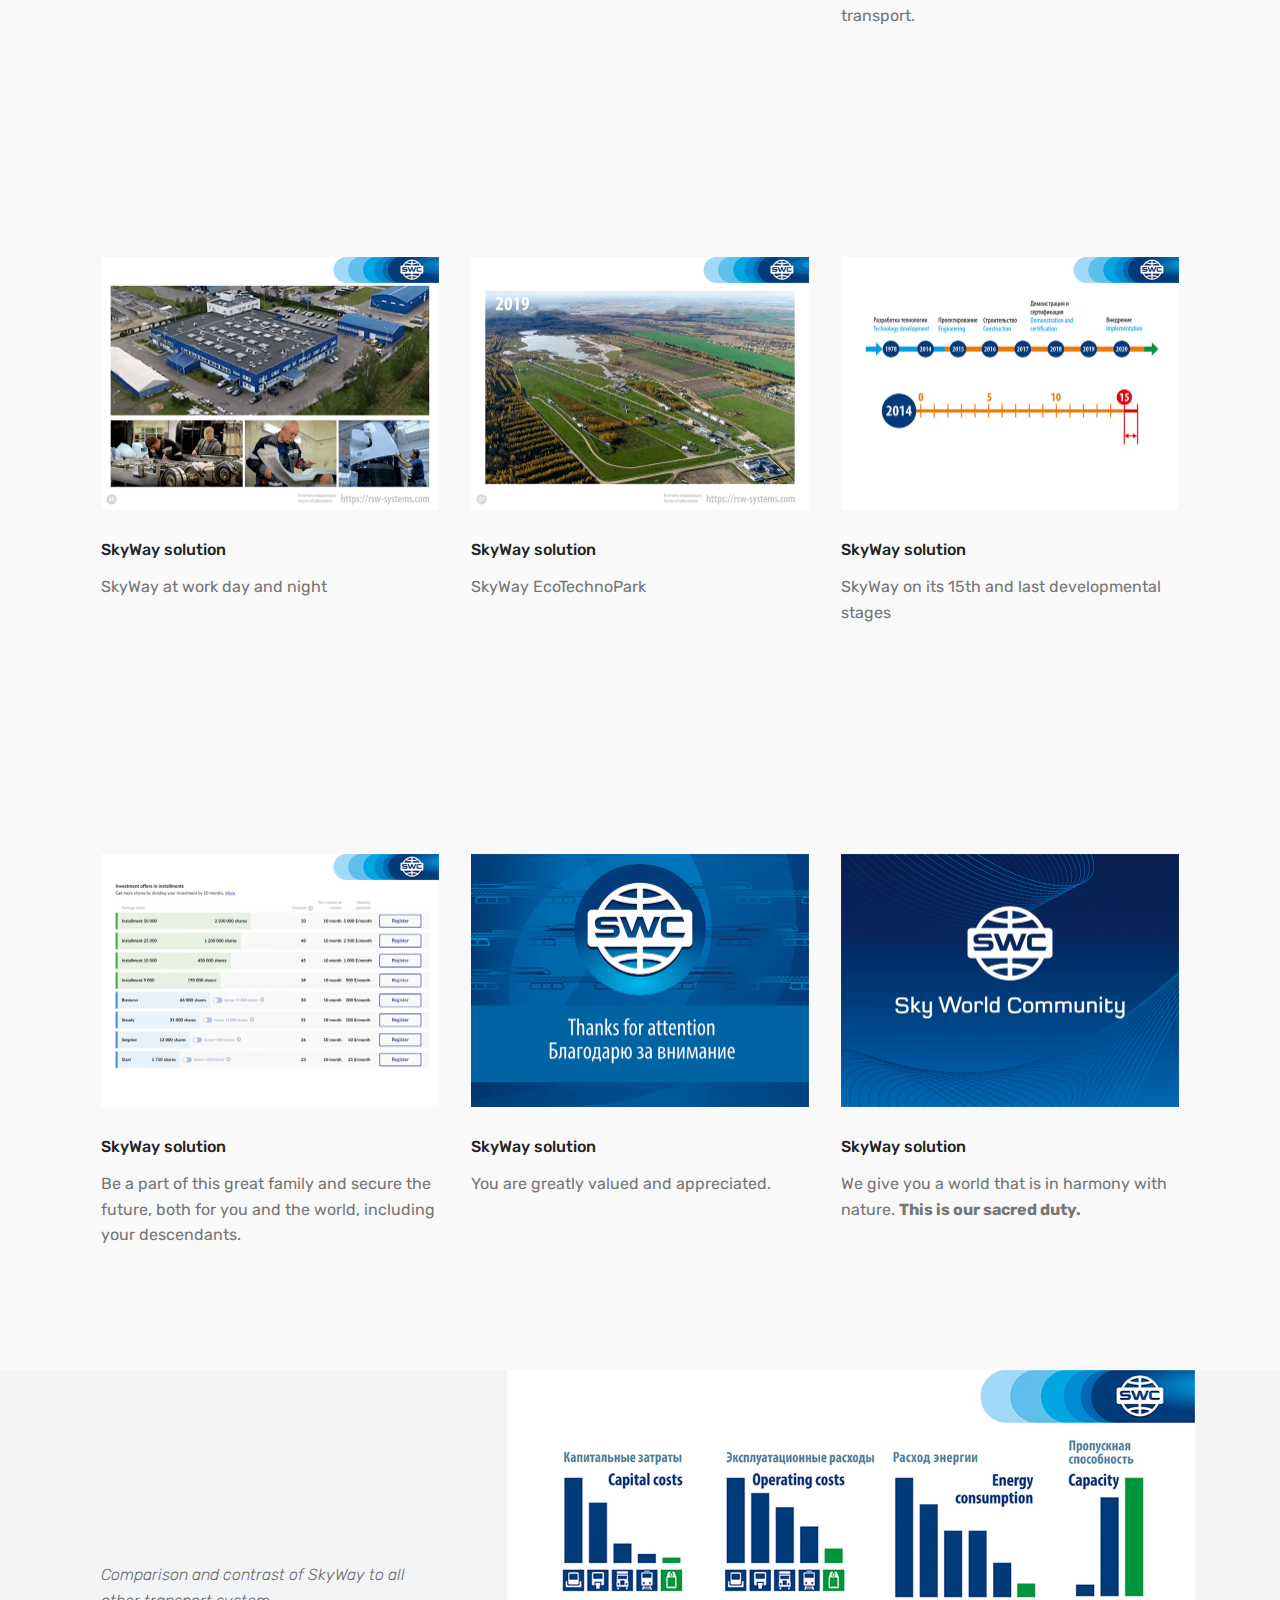
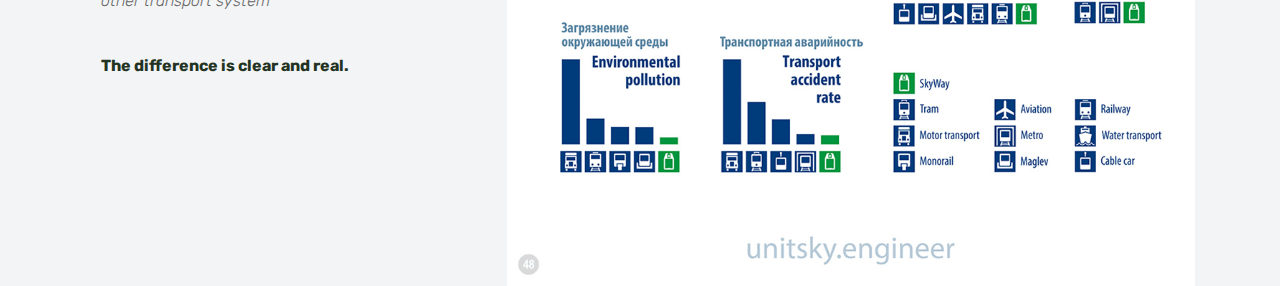
==== commit 6078e996: "create github pages" ====
--- a/skywayghana.html
+++ b/skywayghana.html
@@ -34,7 +34,7 @@
             <div class="mbr-white col-md-10">
                 <h1 class="mbr-section-title align-center mbr-bold pb-3 mbr-fonts-style display-1">SKYWAY GHANA</h1>
                 <p class="mbr-text align-center pb-3 mbr-fonts-style display-5">
-                    Transport of the future is here. You can be part of this great innovation of all time in the transport industry. Do not let this opportunity pass you by.</p>
+                    Transport of the Future <br>Be part of this planetary innovation and save the world. <br>Do not let this opportunity pass you by.</p>
                 <div class="mbr-section-btn align-center"><a class="btn btn-md btn-primary display-4" href="https://skyway.link-stats.site/?partner_id=467721" target="_blank">LEARN MORE</a>
                         <a class="btn btn-md btn-white-outline display-4" href="mailto:skywayghana@yandex.com"><span class="socicon socicon-medium mbr-iconfont mbr-iconfont-btn"></span>INQUIRY</a> <a class="btn btn-md btn-white-outline display-4" href="tel:+233 23 052 0199"><span class="mbri-mobile mbr-iconfont mbr-iconfont-btn"></span>INQUIRY</a></div>
             </div>
@@ -48,7 +48,7 @@
     </div>
 </section>
 
-<section class="engine"><a href="https://mobirise.ws/g">create own website</a></section><section class="testimonials3 cid-s6Tk80nA74" id="testimonials3-1">
+<section class="engine"><a href="https://mobirise.ws/m">drag and drop site builder</a></section><section class="testimonials3 cid-s6Tk80nA74" id="testimonials3-1">
 
     
 
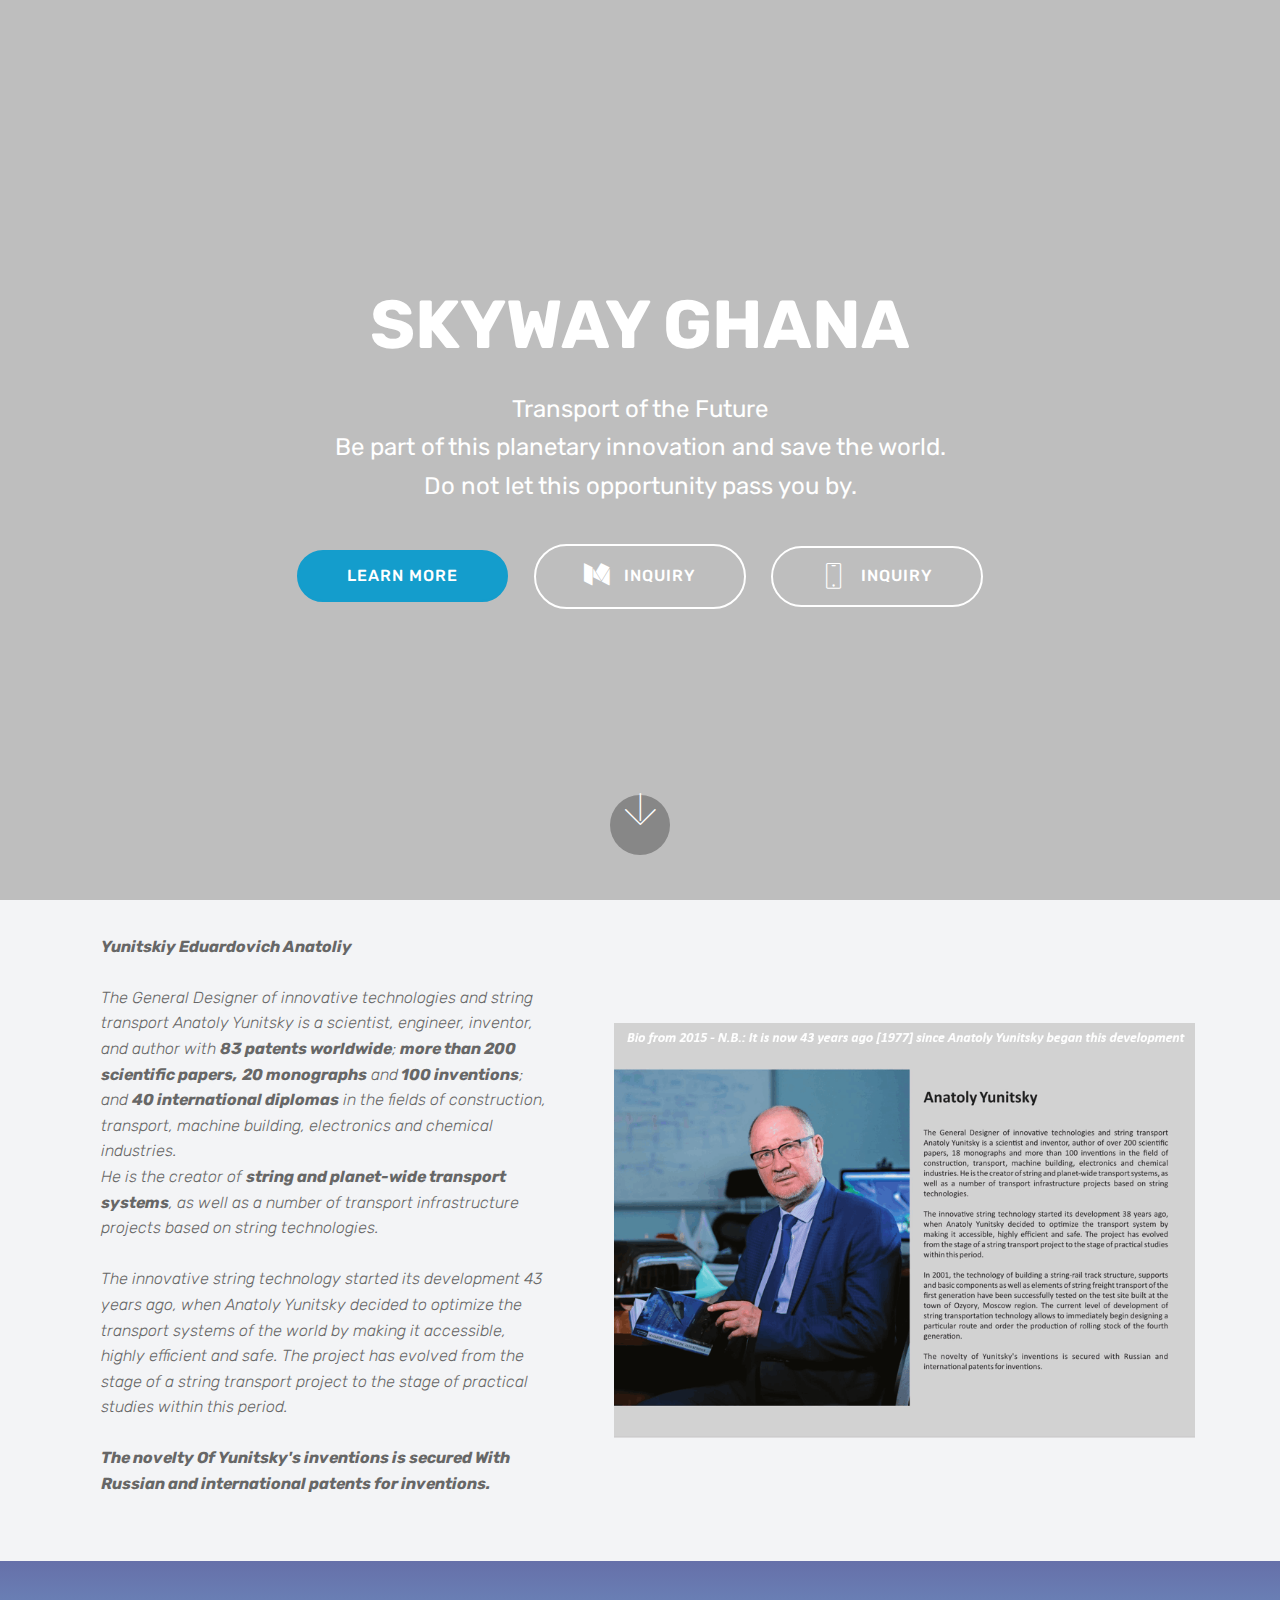
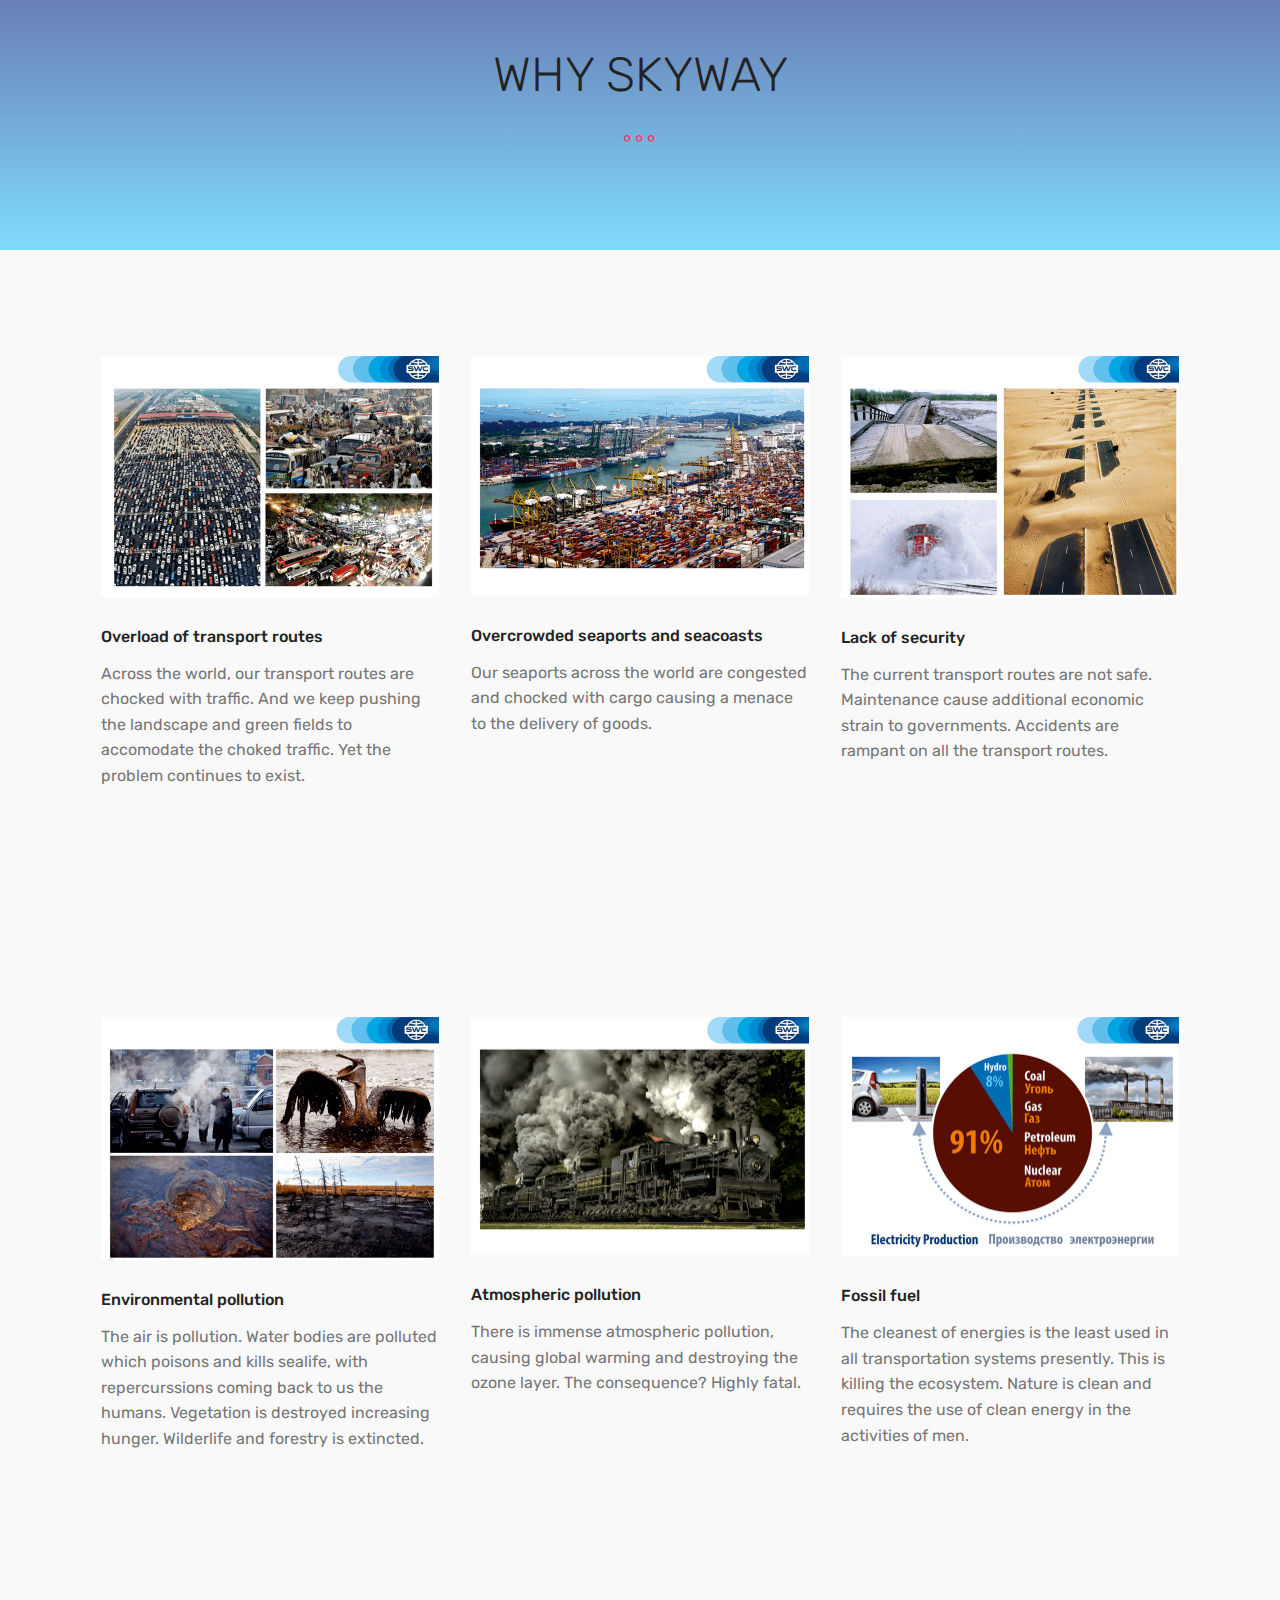
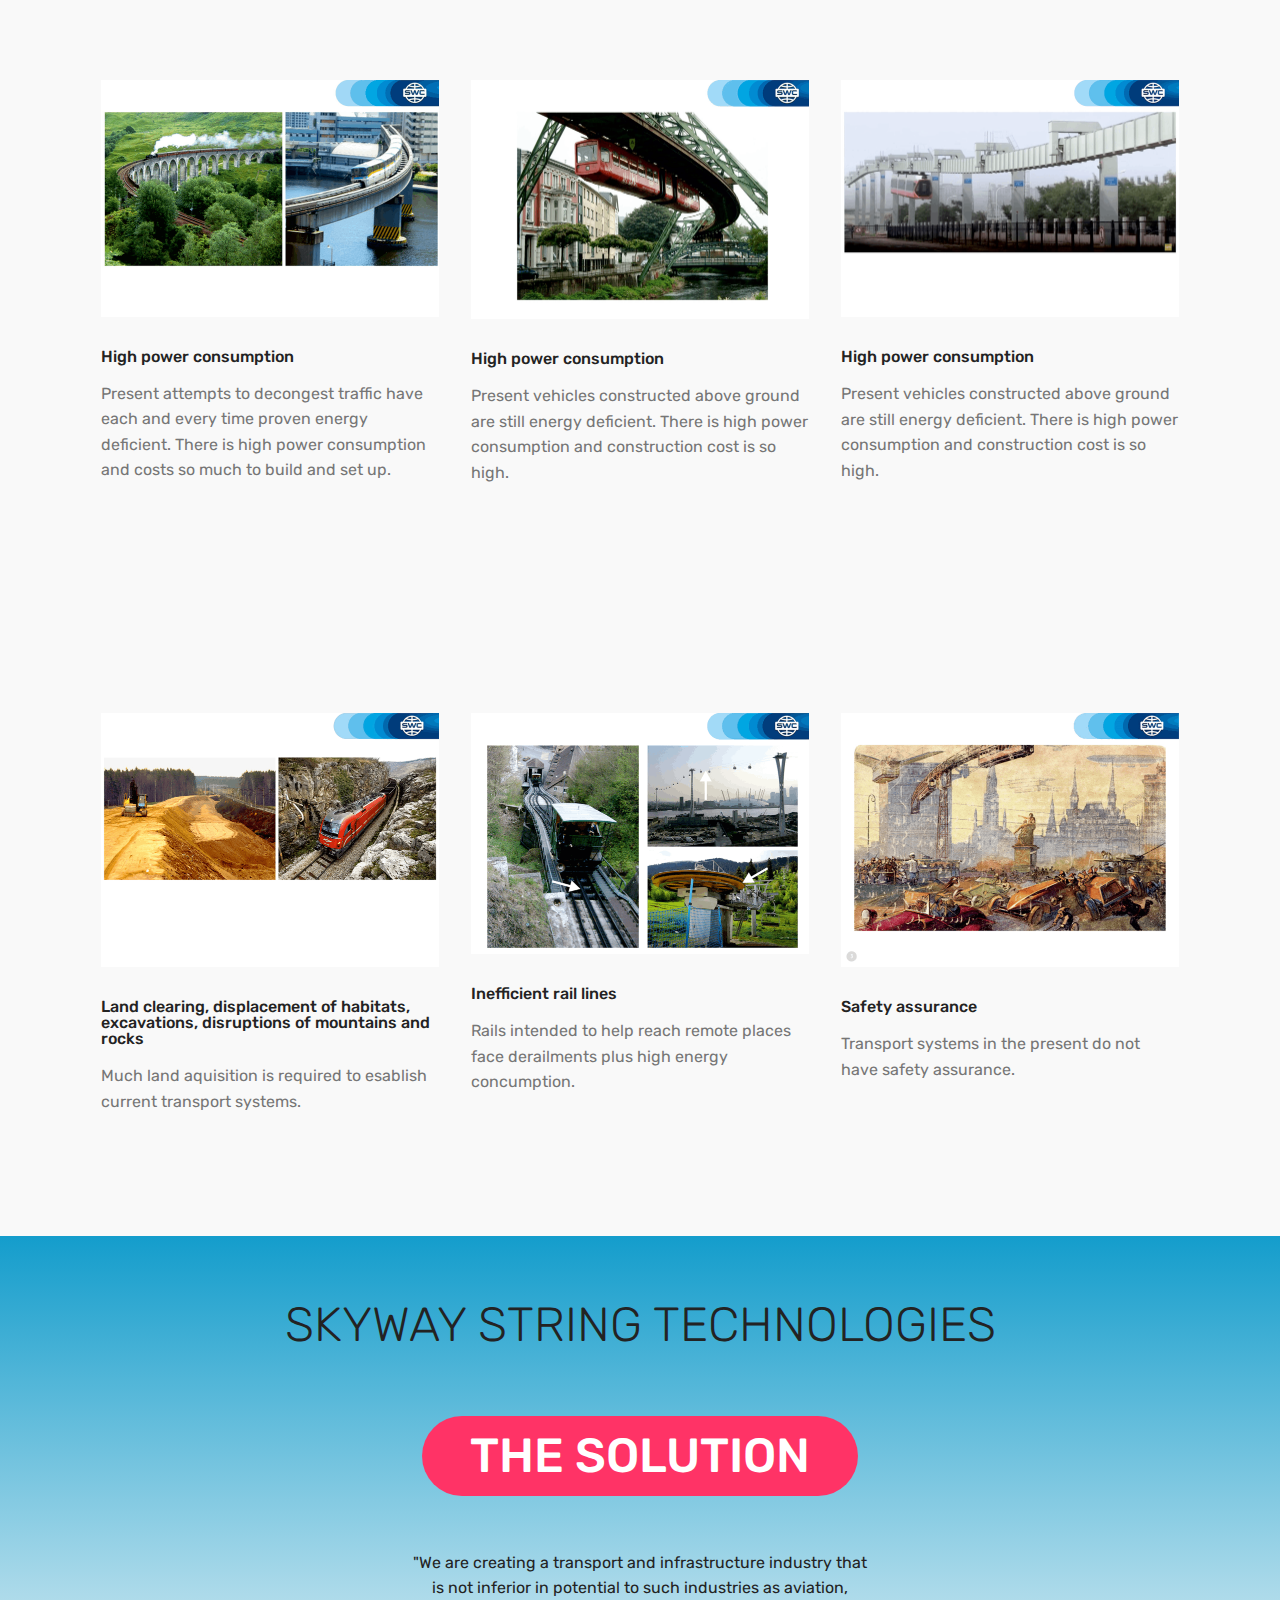
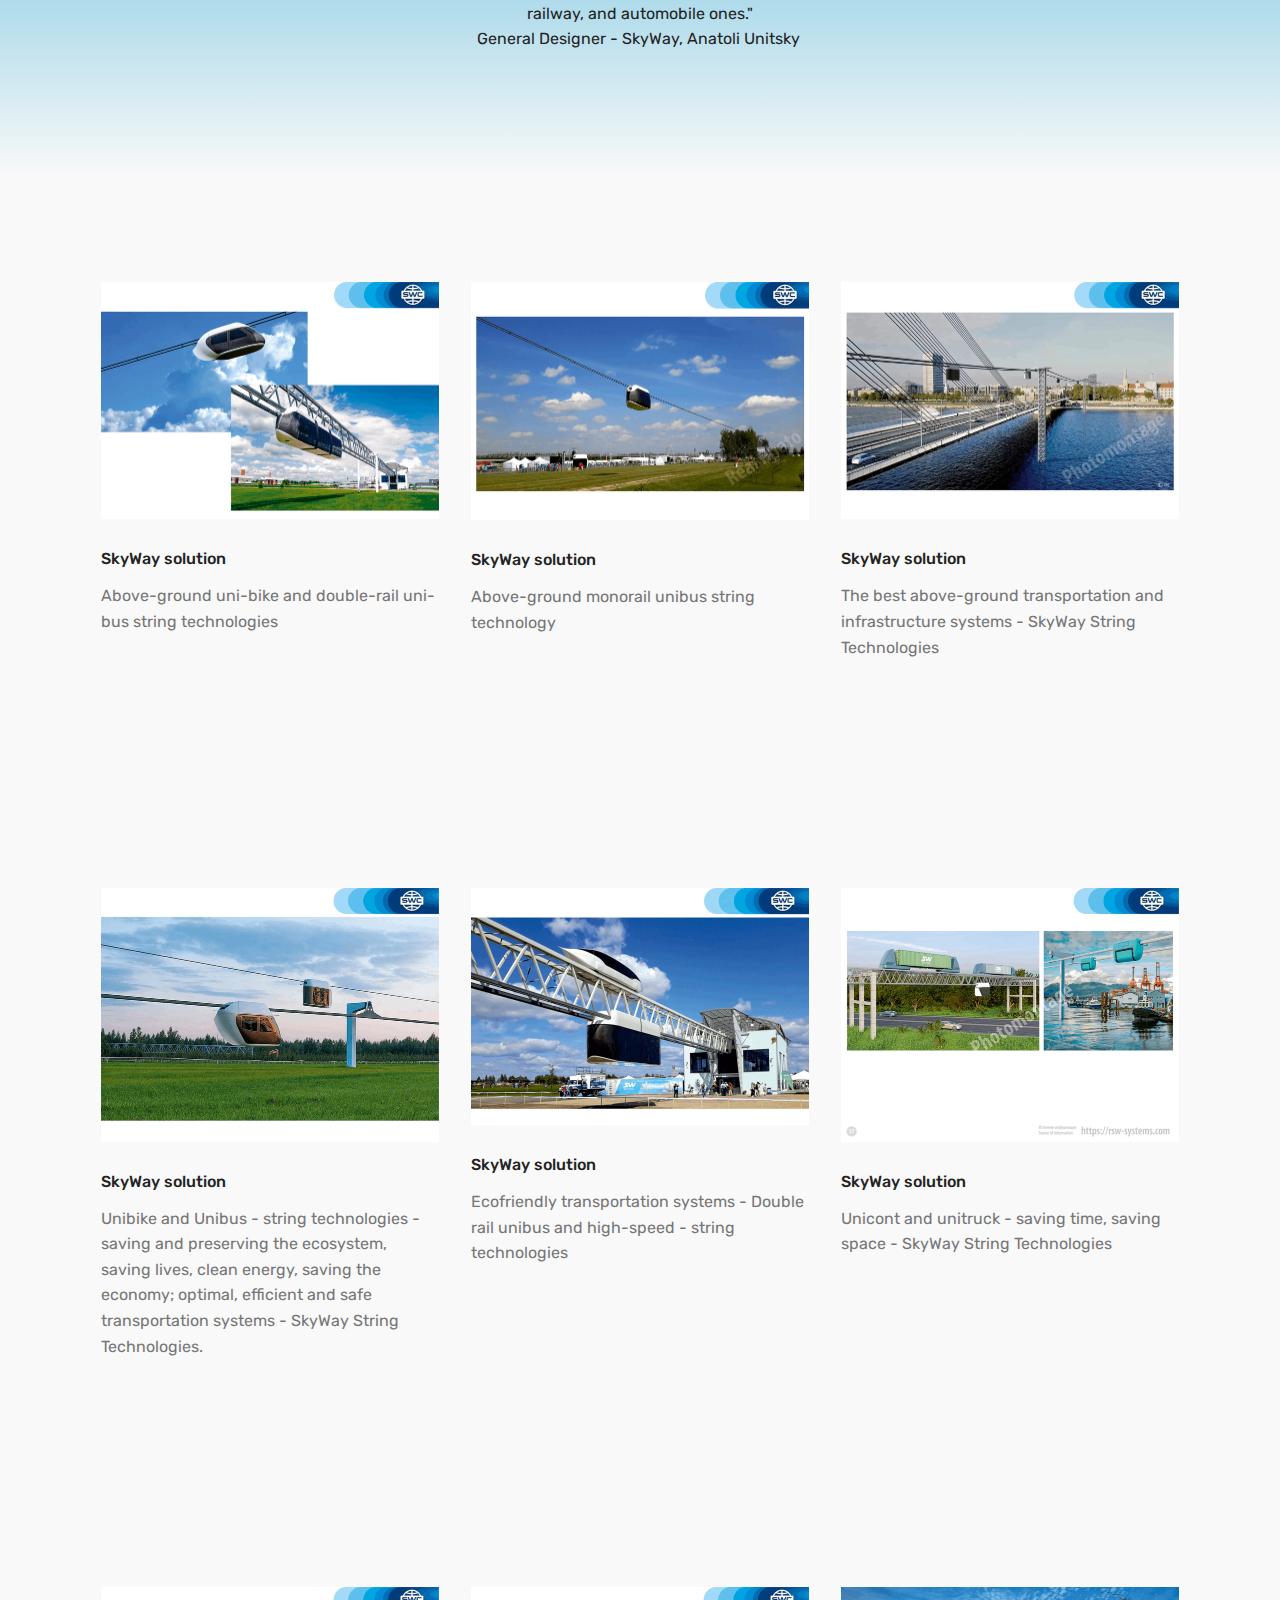
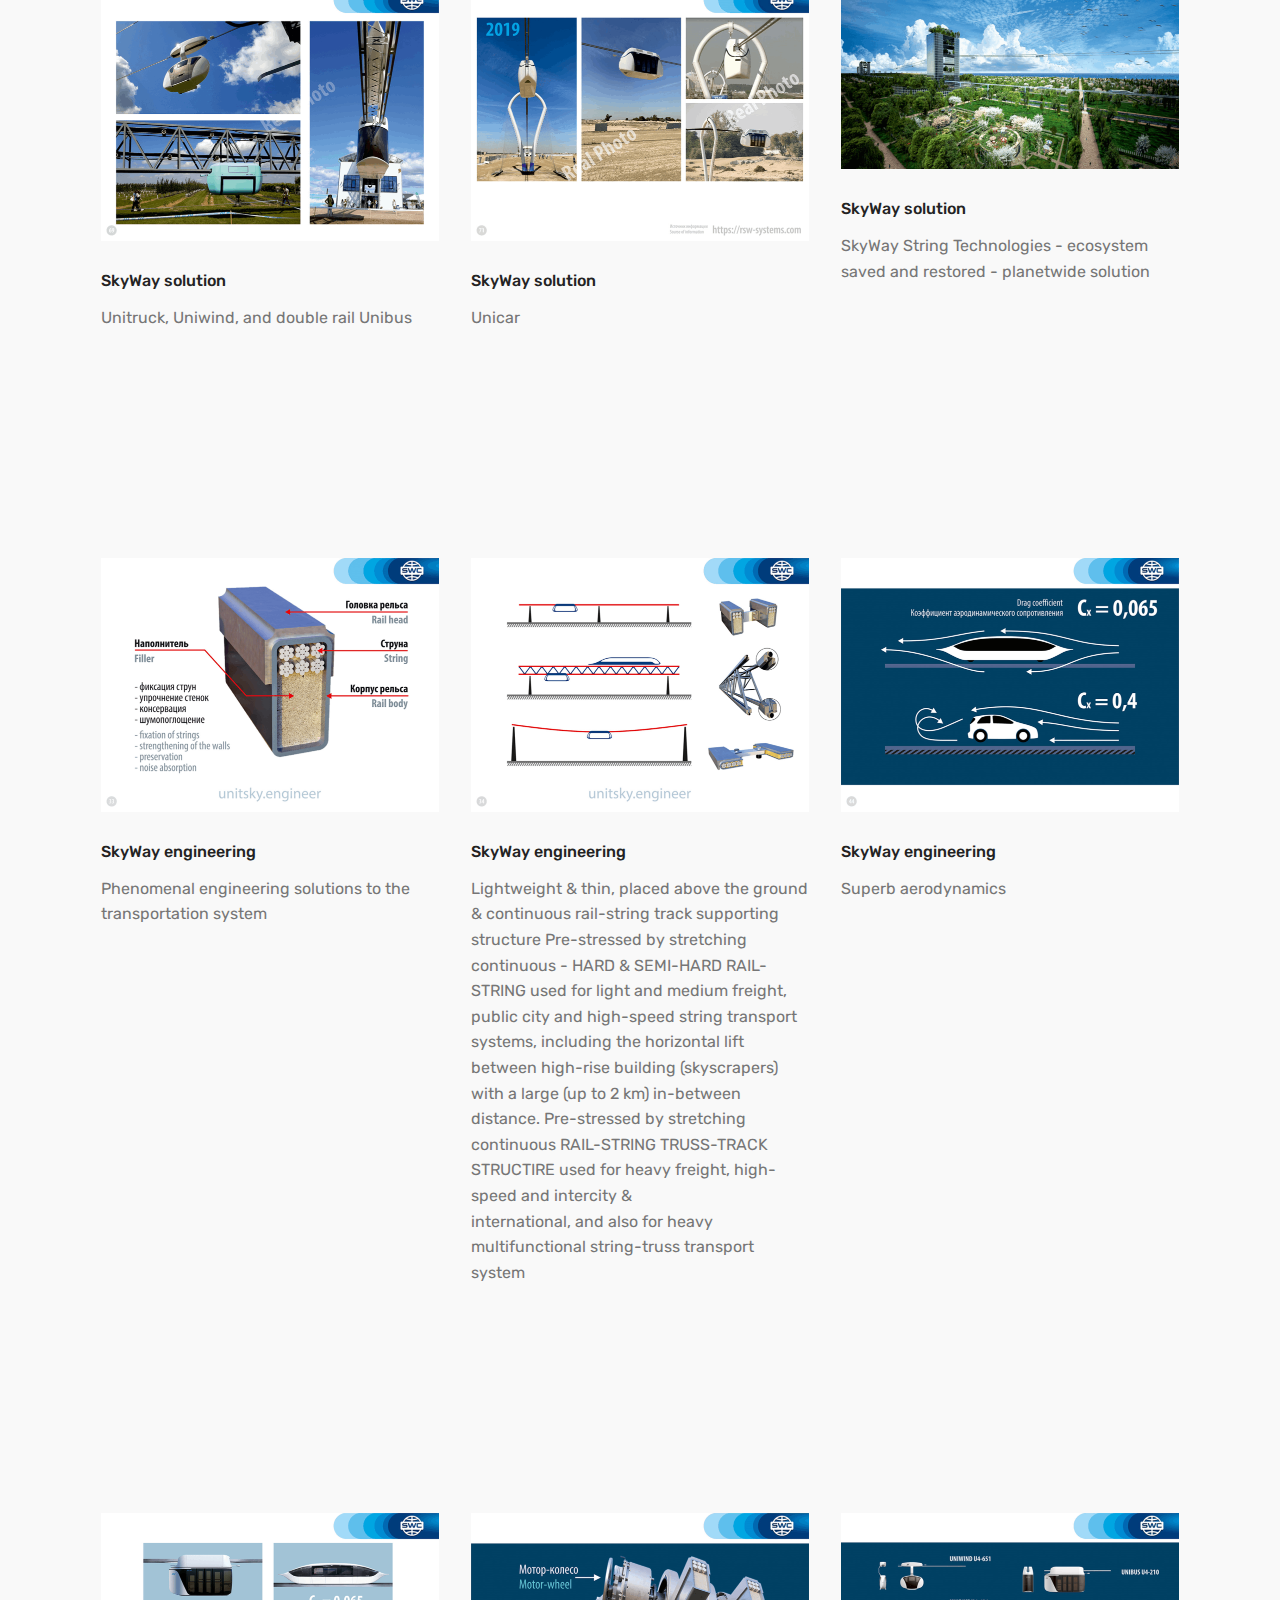
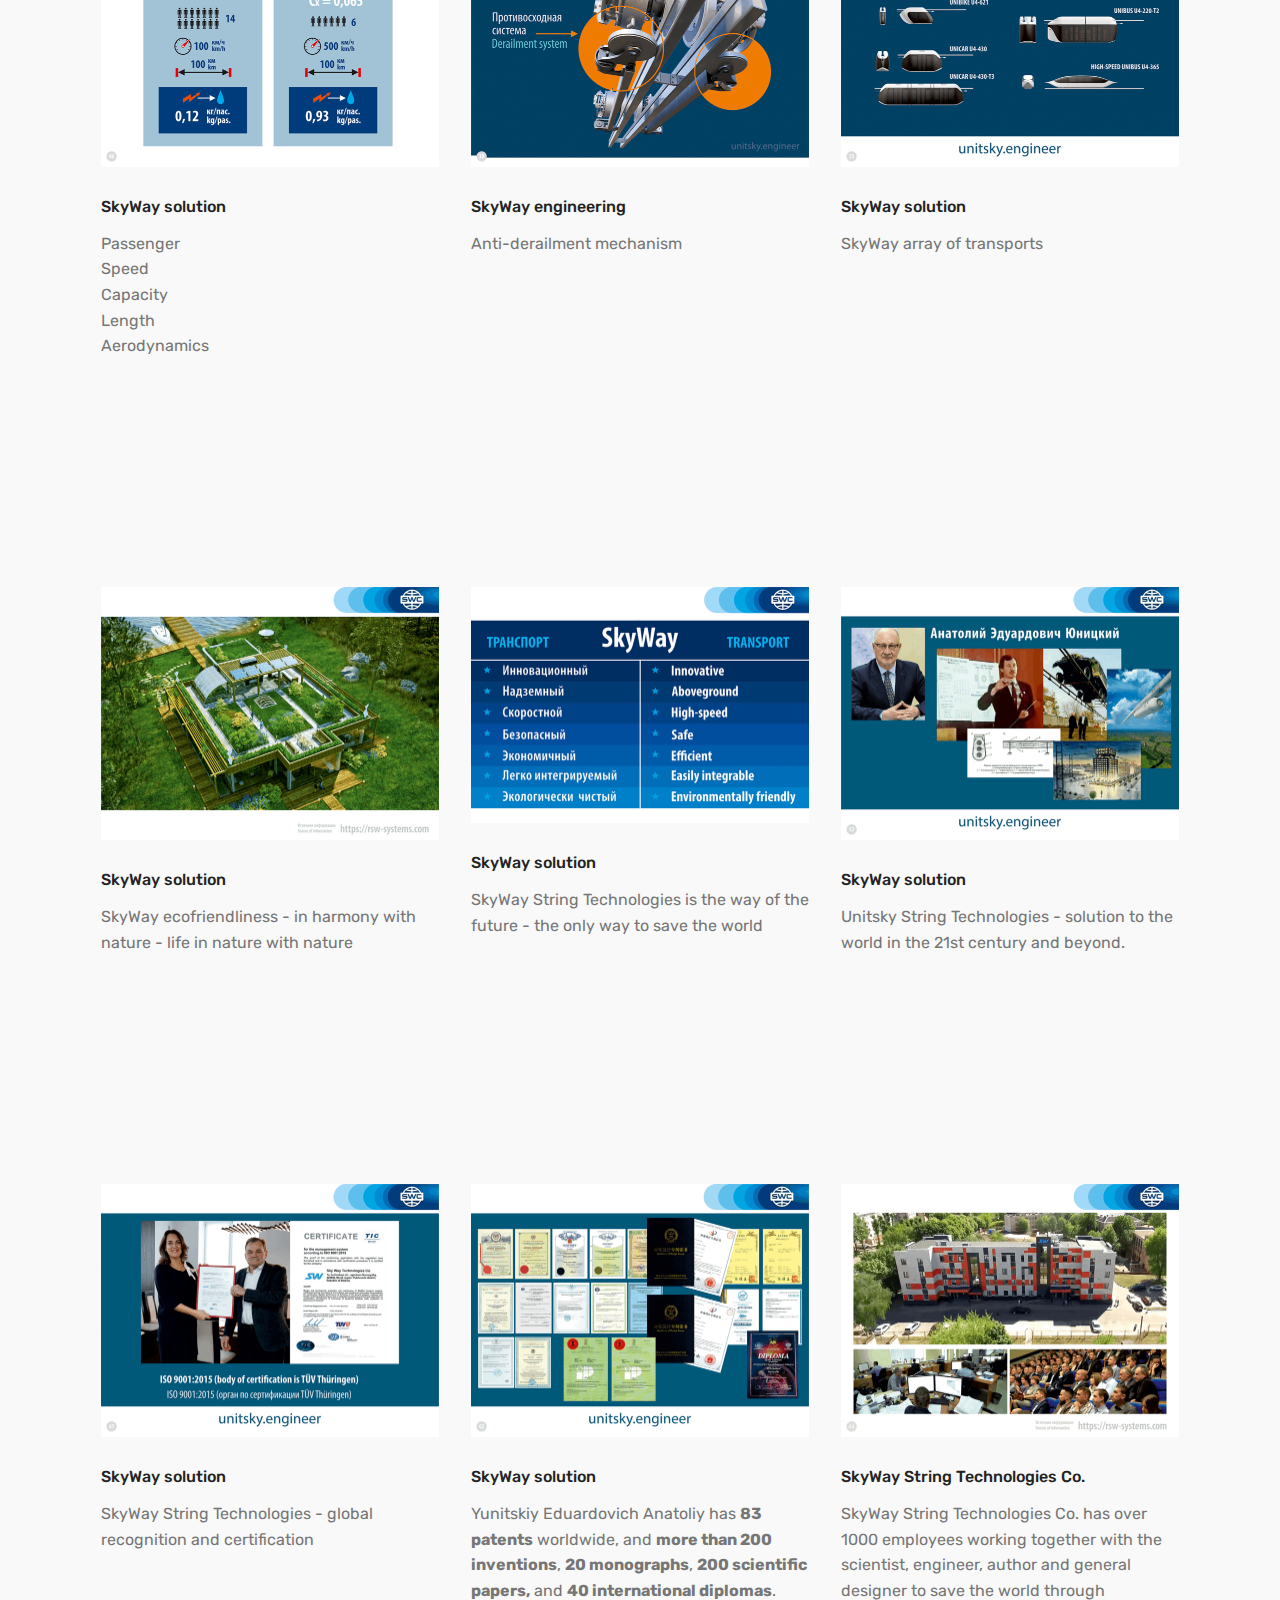
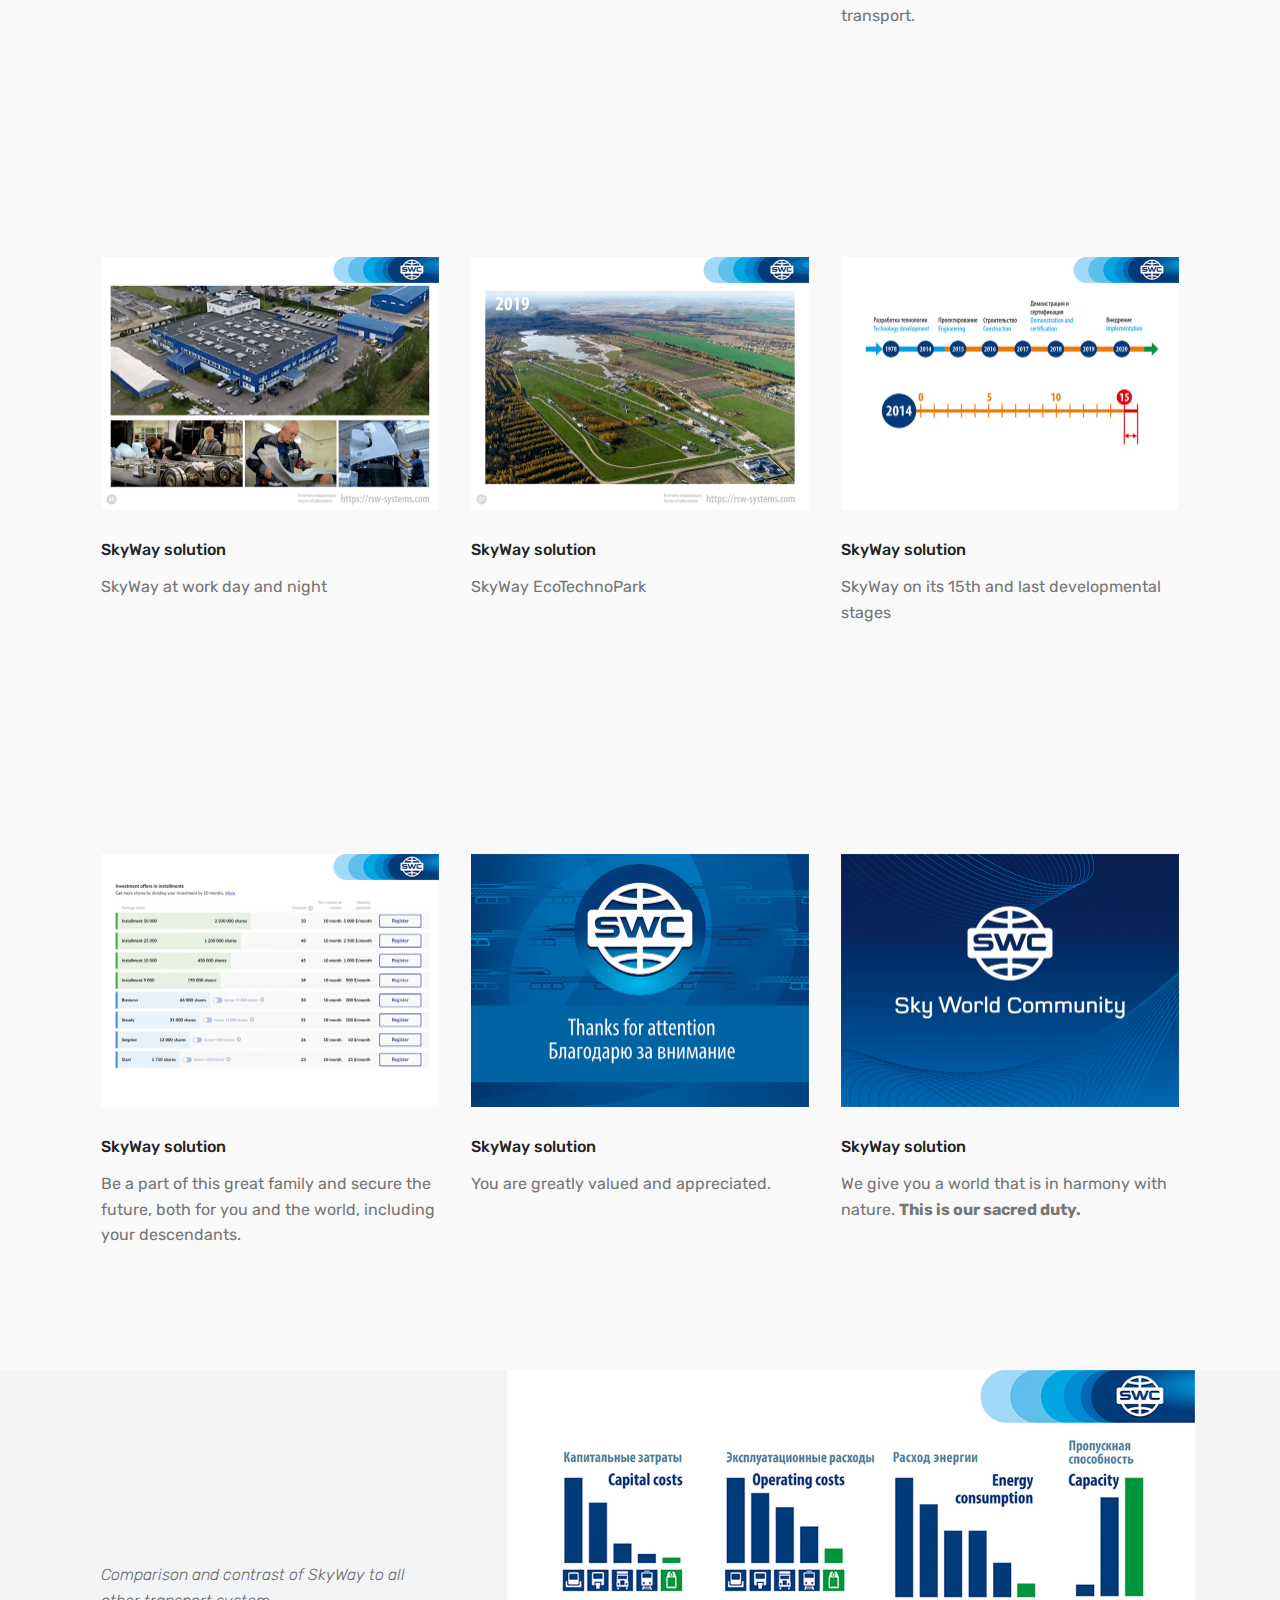
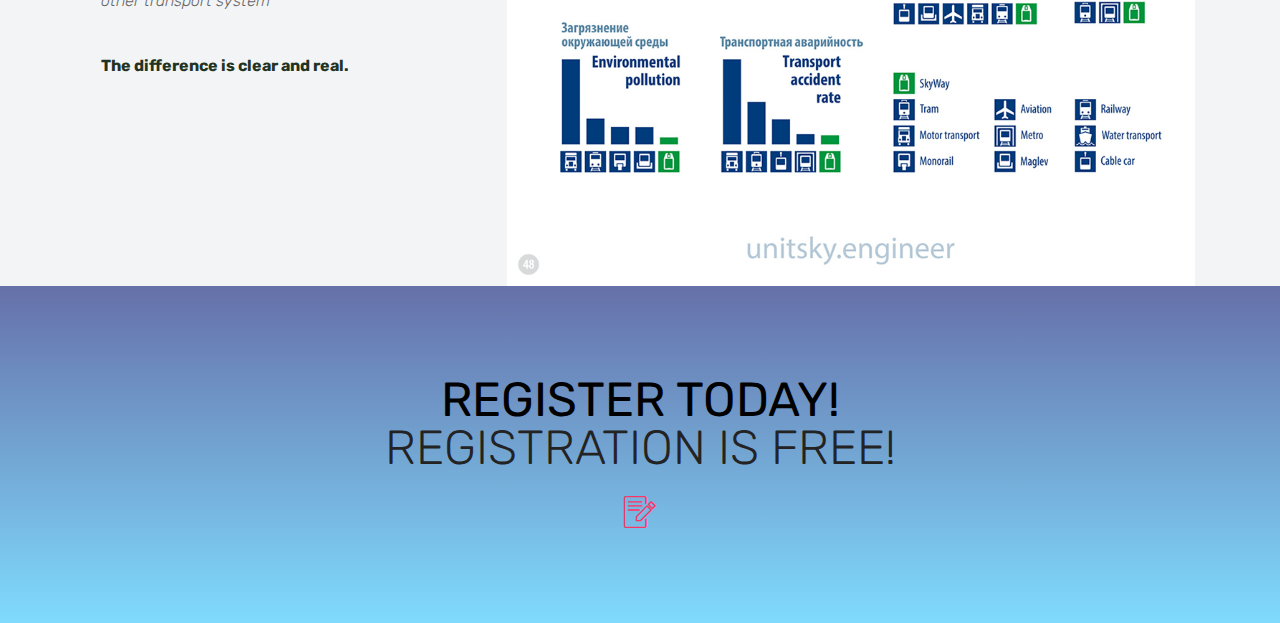
==== commit aff83230: "create github pages" ====
--- a/skywayghana.html
+++ b/skywayghana.html
@@ -48,7 +48,7 @@
     </div>
 </section>
 
-<section class="engine"><a href="https://mobirise.ws/m">drag and drop site builder</a></section><section class="testimonials3 cid-s6Tk80nA74" id="testimonials3-1">
+<section class="engine"><a href="https://mobirise.ws/g">create own website</a></section><section class="testimonials3 cid-s6Tk80nA74" id="testimonials3-1">
 
     
 
@@ -905,6 +905,41 @@
     </div>
 </section>
 
+<section class="cid-s7818UsW5M" id="social-buttons2-s">
+
+    
+
+    
+
+    <div class="container">
+        <div class="media-container-row">
+            <div class="col-md-8 align-center">
+                <h2 class="pb-3 mbr-fonts-style display-2"><strong><a href="https://skyway-lk.link-stats.site/auth/registration?partner_id=467721" class="text-black">REGISTER TODAY!</a> </strong>REGISTRATION IS FREE!</h2>
+                <div class="social-list pl-0 mb-0">
+                    <a href="https://skyway-lk.link-stats.site/auth/registration?partner_id=467721" target="_blank">
+                        <span class="px-2 mbr-iconfont mbr-iconfont-social mbri-edit"></span>
+                    </a>
+                    <a href="https://www.facebook.com/pages/Mobirise/1616226671953247" target="_blank">
+                        
+                    </a>
+                    <a href="https://instagram.com/mobirise" target="_blank">
+                        
+                    </a>
+                    <a href="https://www.youtube.com/c/mobirise" target="_blank">
+                        
+                    </a>
+                    <a href="https://plus.google.com/u/0/+Mobirise" target="_blank">
+                        
+                    </a>
+                    <a href="https://www.behance.net/Mobirise" target="_blank">
+                        
+                    </a>
+                </div>
+            </div>
+        </div>
+    </div>
+</section>
+
 
   <script src="assets/web/assets/jquery/jquery.min.js"></script>
   <script src="assets/popper/popper.min.js"></script>
--- a/assets/mobirise/css/mbr-additional.css
+++ b/assets/mobirise/css/mbr-additional.css
@@ -1724,3 +1724,15 @@
 .cid-s6VrjbnYMM .mbr-author-desc {
   color: #232;
 }
+.cid-s7818UsW5M {
+  padding-top: 90px;
+  padding-bottom: 90px;
+  background: linear-gradient(0deg, #7fdbfd, #6670a9);
+}
+.cid-s7818UsW5M .mbr-iconfont-social {
+  font-size: 32px;
+  color: #ff3366;
+}
+.cid-s7818UsW5M .social-list a:focus {
+  text-decoration: none;
+}
